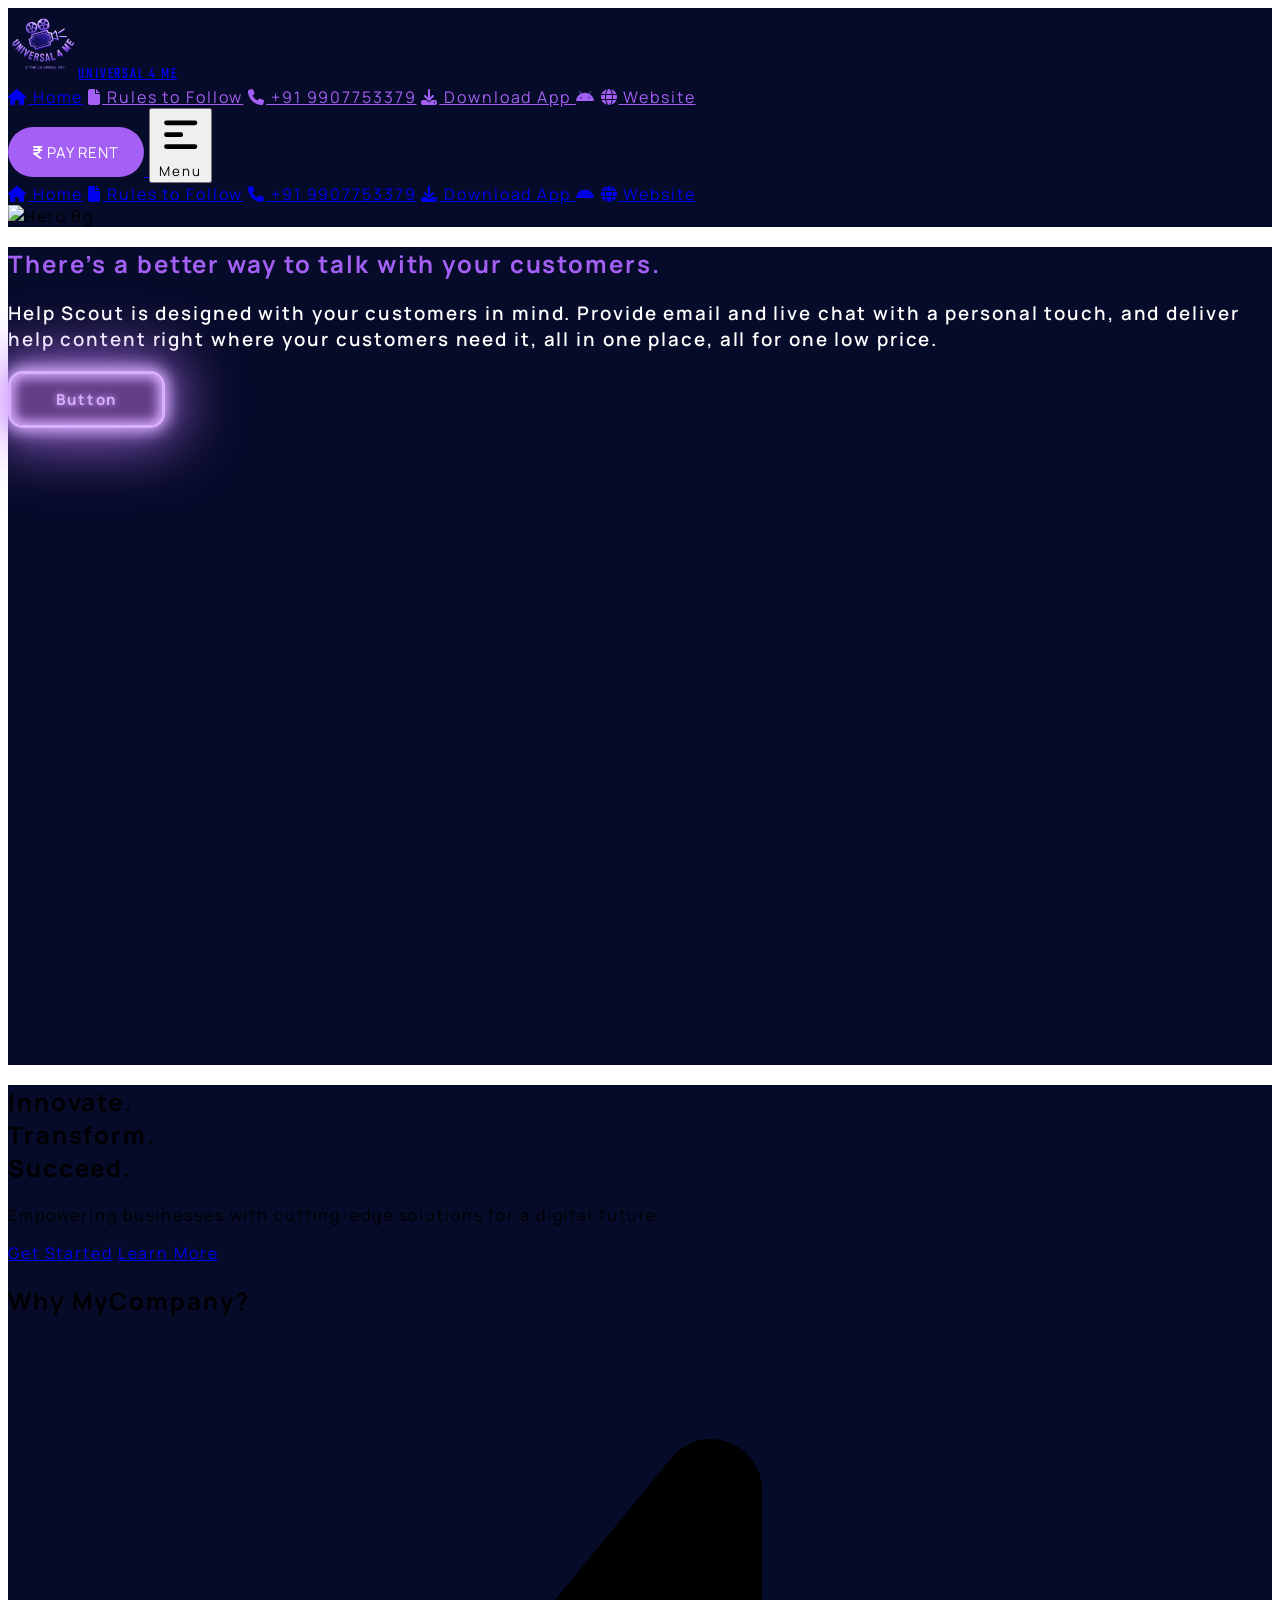
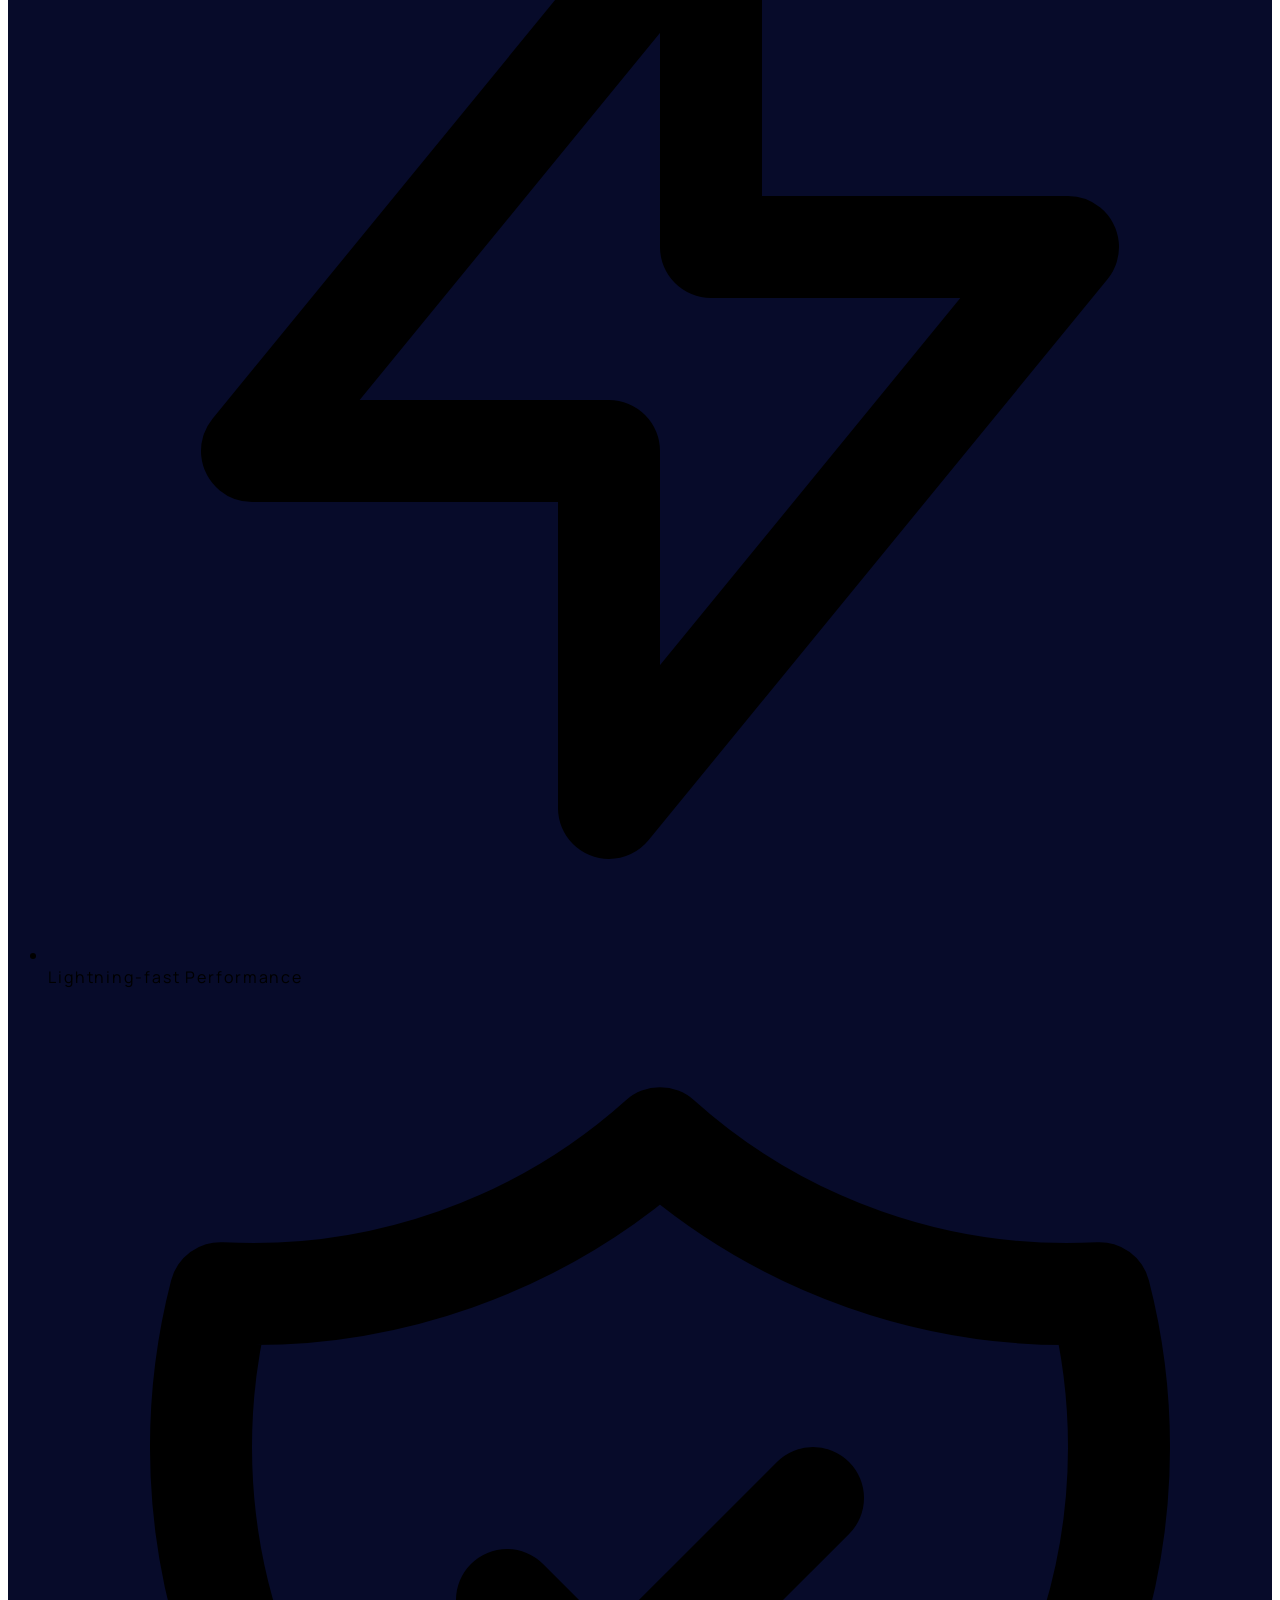
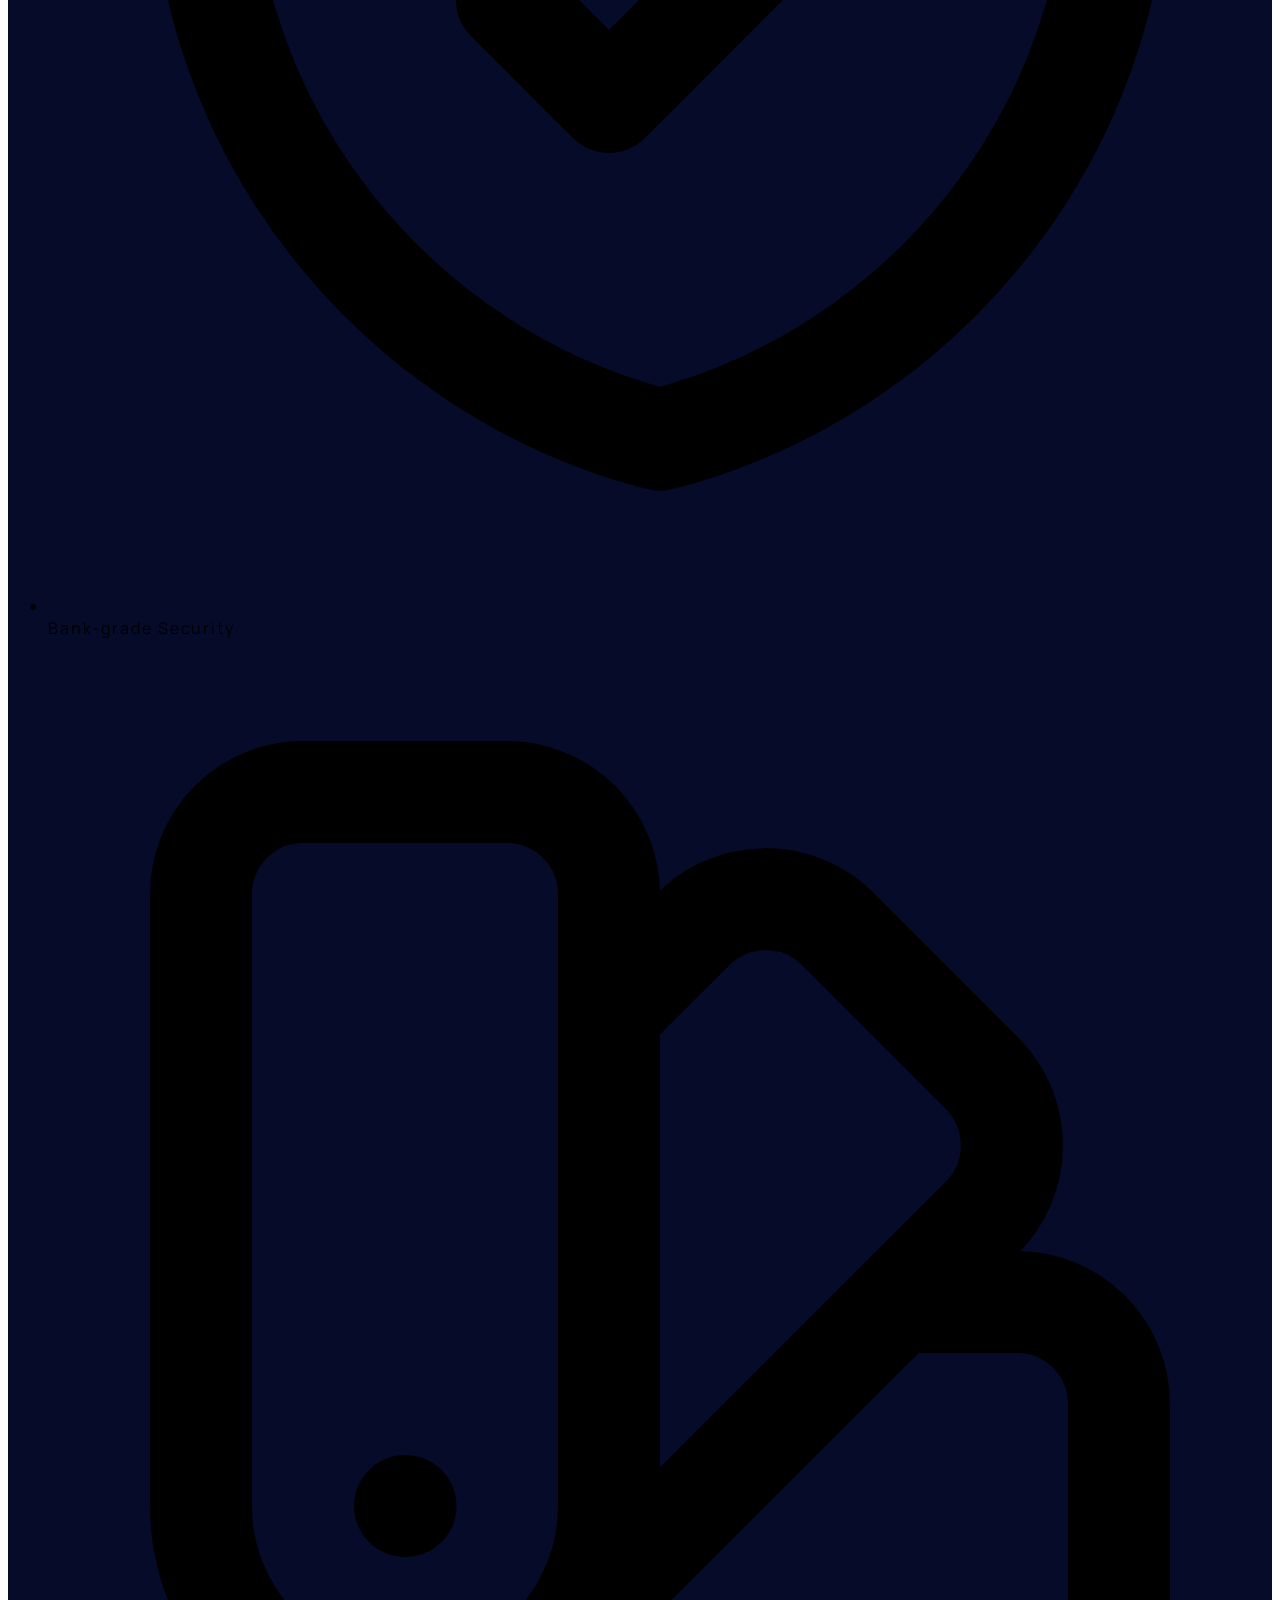
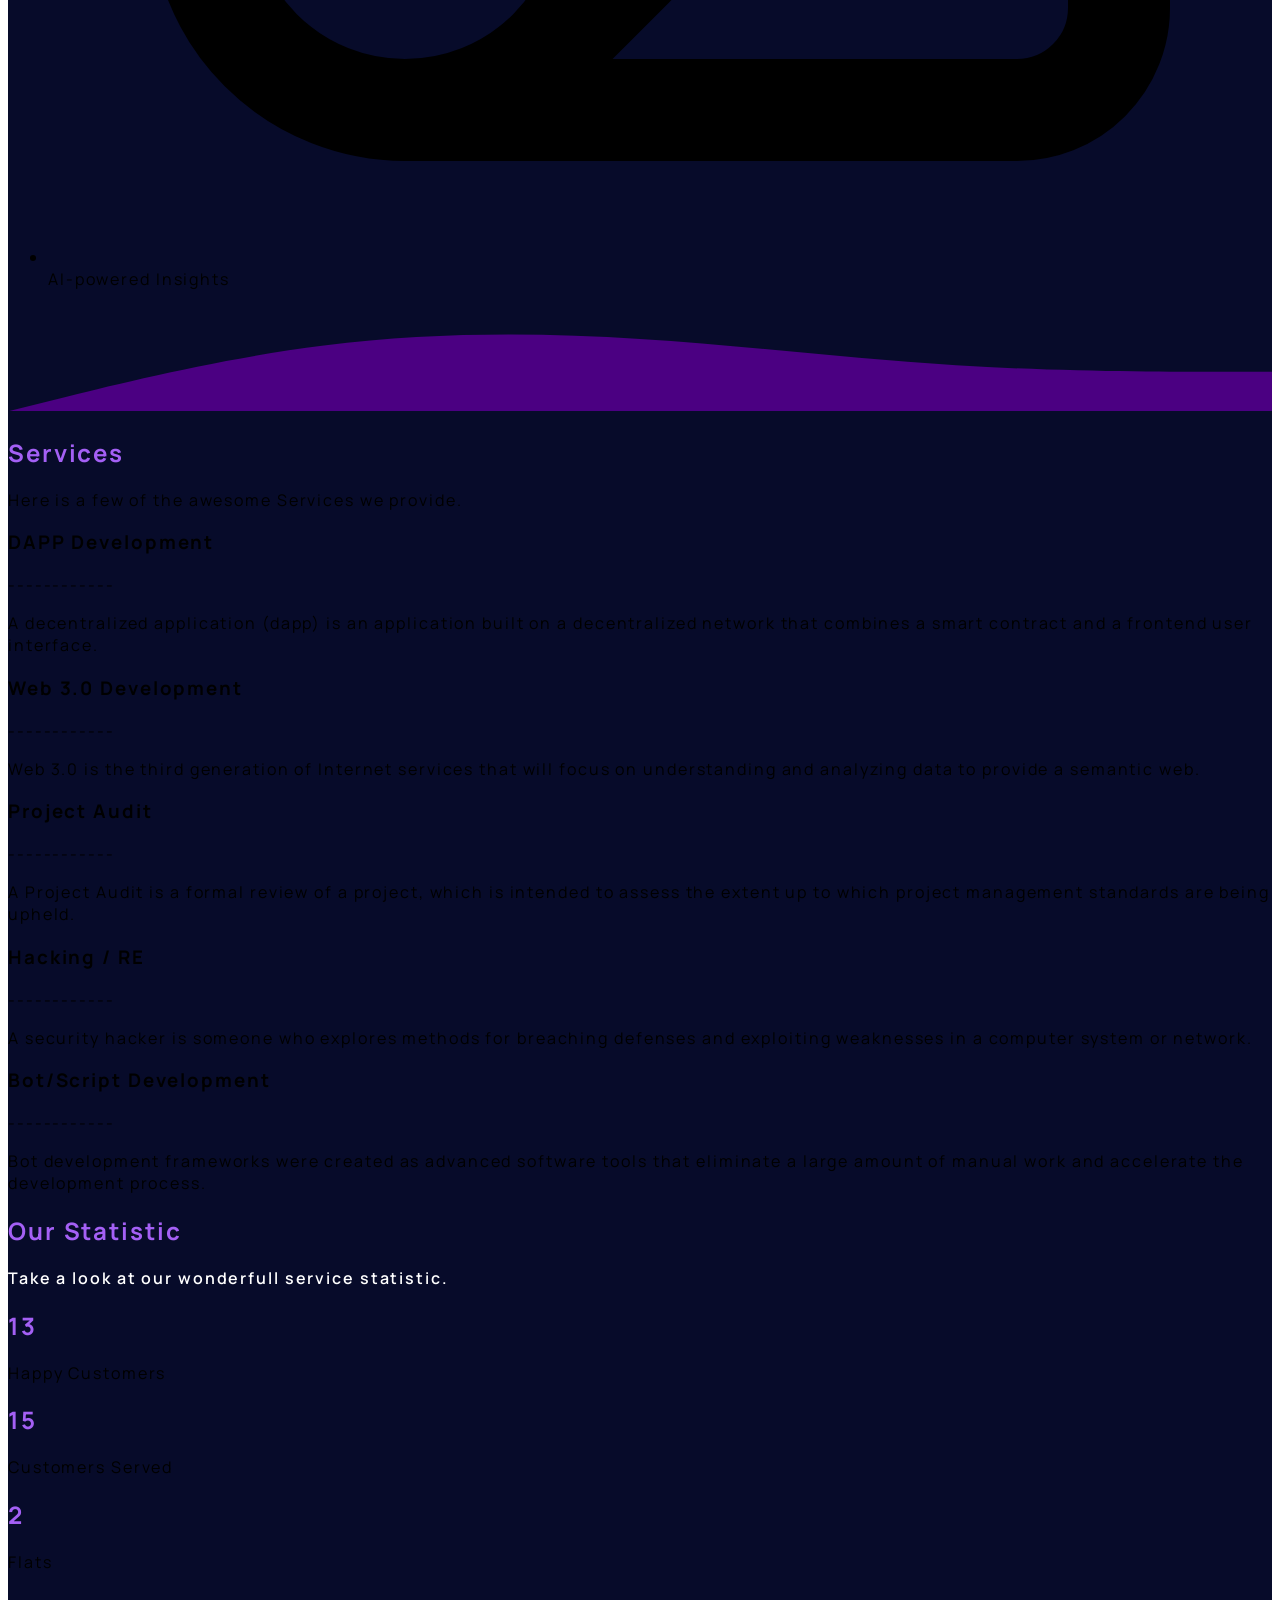
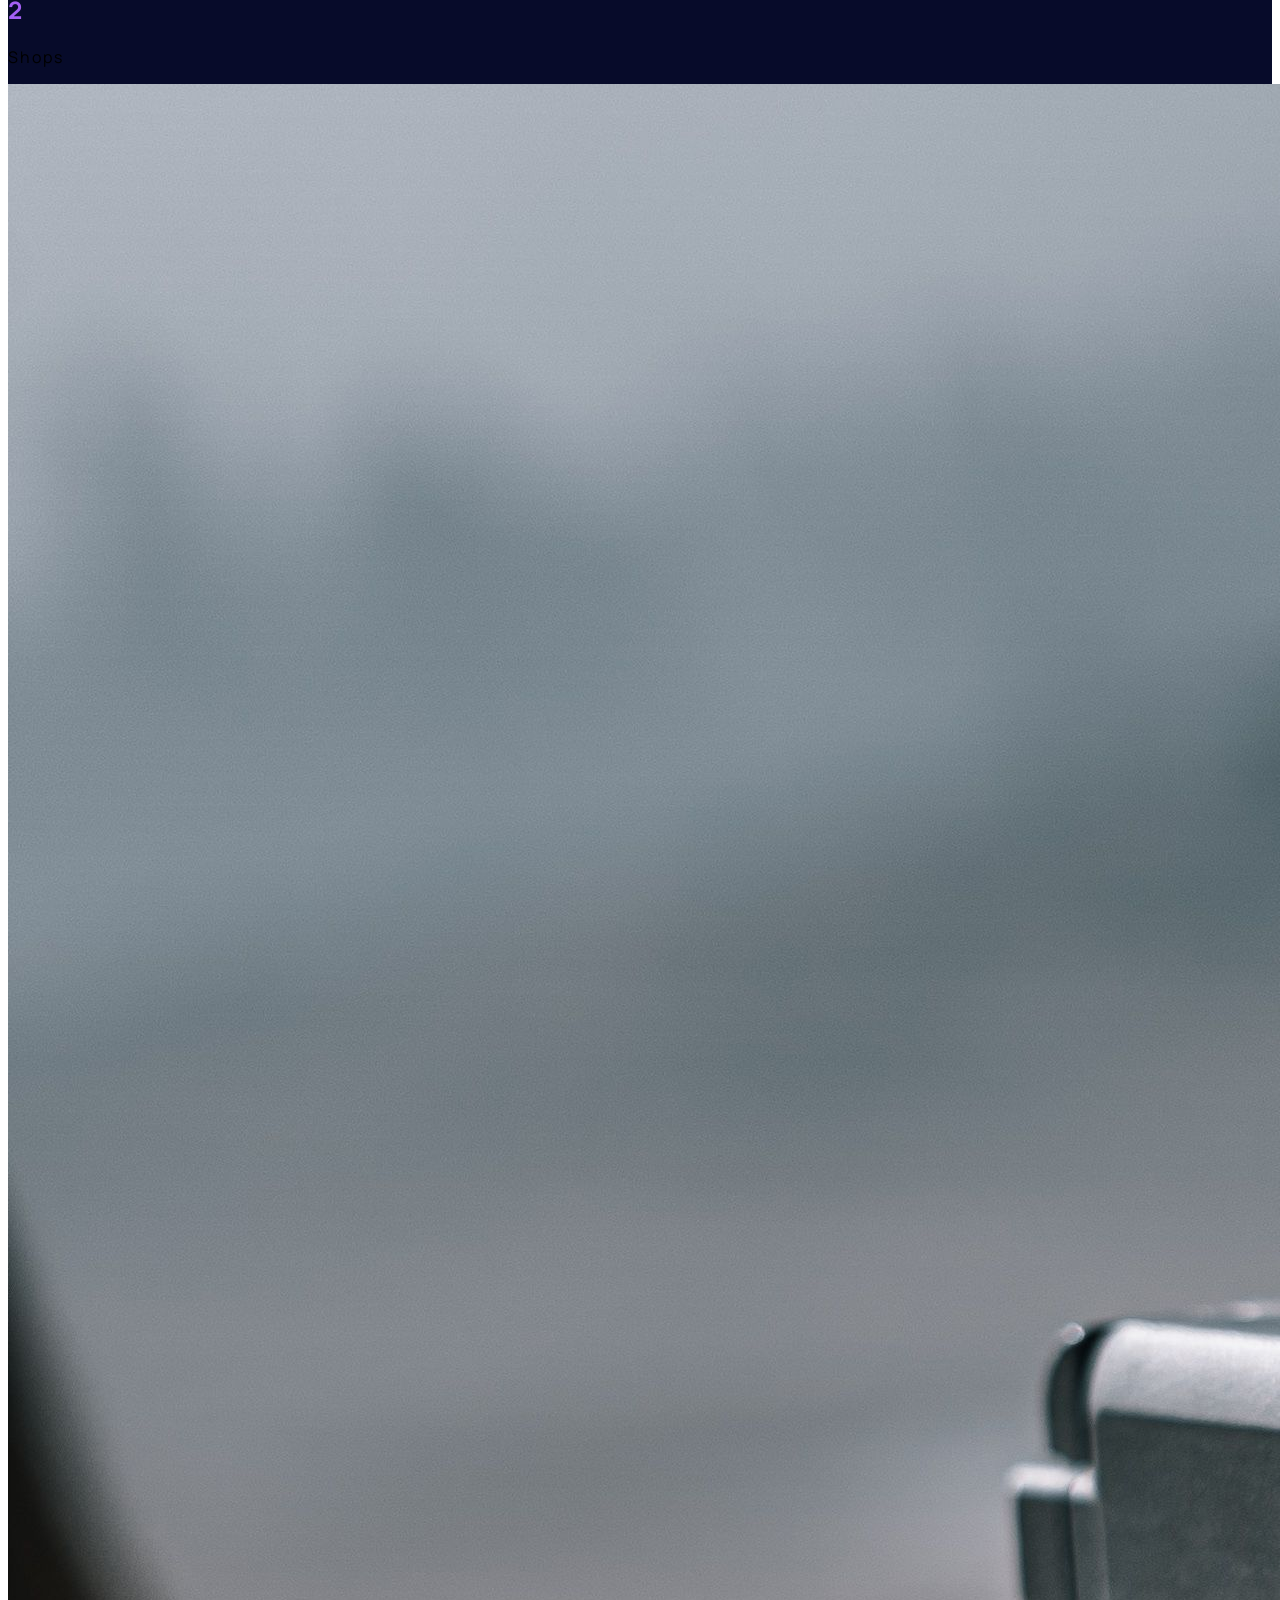
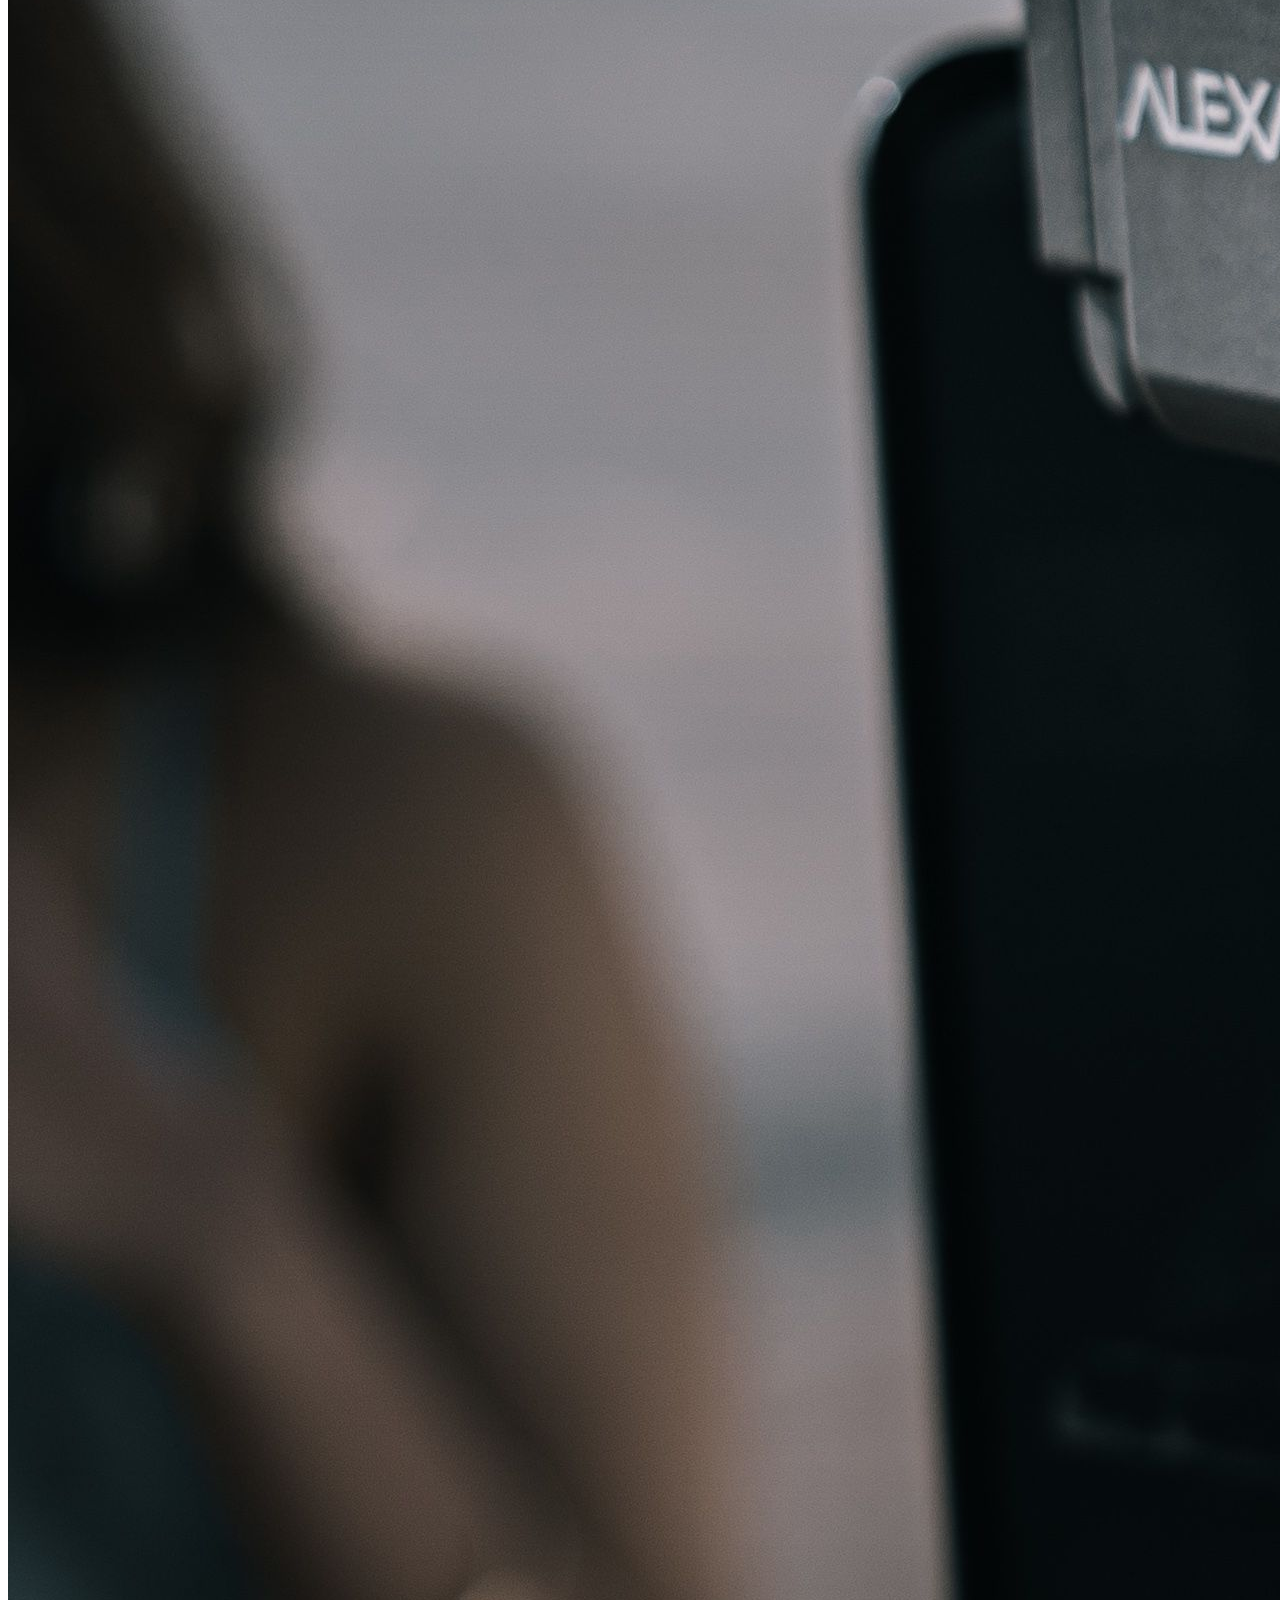
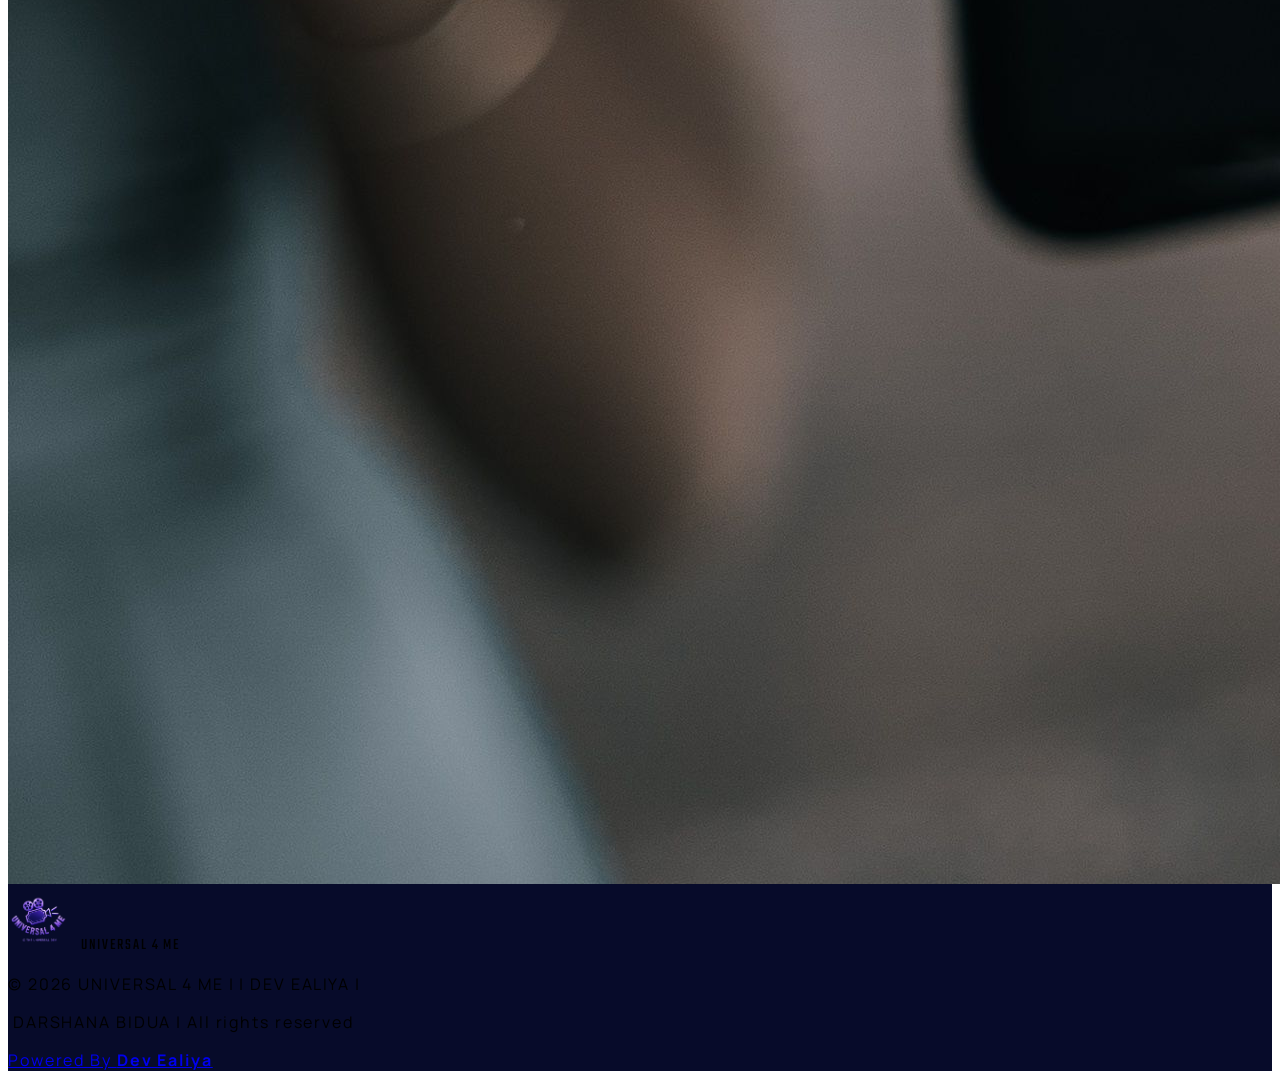
==== index.html @ 6617f696 "Add files via upload" ====
<!DOCTYPE html>
<html lang="en">

<head>
    <!-- google fonts -->
  <link rel="preconnect" href="https://fonts.googleapis.com">
  <link rel="preconnect" href="https://fonts.gstatic.com" crossorigin>
  <link href="https://fonts.googleapis.com/css2?family=Fuzzy+Bubbles:wght@700&display=swap" rel="stylesheet">
  <meta charset="UTF-8">
  <meta name="viewport" content="width=device-width, initial-scale=1.0">
  <title>Tenant Login | Anjani Homes | Dev Ealiya</title>
  <link rel="shortcut icon" href="Media/logo-transparent.png" type="image/x-icon">
  <link rel="stylesheet" href="style.css">
  <script src="https://cdn.tailwindcss.com"></script>
  <link href="https://cdn.jsdelivr.net/npm/tailwindcss@2.2.19/dist/tailwind.min.css" rel="stylesheet">
  <script type="module" src="https://unpkg.com/ionicons@5.5.2/dist/ionicons/ionicons.esm.js"></script>
  <script nomodule src="https://unpkg.com/ionicons@5.5.2/dist/ionicons/ionicons.js"></script>
  <link rel="stylesheet" href="https://cdnjs.cloudflare.com/ajax/libs/font-awesome/6.4.2/css/all.min.css"
  integrity="sha512-z3gLpd7yknf1YoNbCzqRKc4qyor8gaKU1qmn+CShxbuBusANI9QpRohGBreCFkKxLhei6S9CQXFEbbKuqLg0DA=="
  crossorigin="anonymous" referrerpolicy="no-referrer" />
  <script>
    window.onload = function () {
      document.getElementById('preloader').style.display = "none";
      document.getElementById('fullpagecontent').style.display = "block";
    }
    </script>
</head>

<body>
  <div id="preloader">
    <img src="Media/loader.gif" alt="loader">
  </div>
  
  <!-- this is loader div for content -->
  <!-- <div id="fullpagecontent">

    <div id="welcomemodal" class="modal">
      <div class="modal-content">
        <img src="imp-message.webp" alt="disclaimer">
        <h2>Important Message</h2>
        <p class="unpaid"><strong>* Monu Pawar Unpaid Rent August 2024</strong></p>
        <button id="closemodal">Close</button>
      </div>
    </div> -->
 

    <div
      class="absolute inset-x-0 top-[calc(100%-13rem)] -z-10 transform-gpu overflow-hidden blur-3xl sm:top-[calc(100%-30rem)]"
      aria-hidden="true">
      <div
        class="relative left-[calc(50%+3rem)] aspect-[1155/678] w-[36.125rem] -translate-x-1/2 bg-gradient-to-tr from-[#070B2A] to-[#070B2A] opacity-30 sm:left-[calc(50%+36rem)] sm:w-[72.1875rem]"
        style="clip-path: polygon(74.1% 44.1%, 100% 61.6%, 97.5% 26.9%, 85.5% 0.1%, 80.7% 2%, 72.5% 32.5%, 60.2% 62.4%, 52.4% 68.1%, 47.5% 58.3%, 45.2% 34.5%, 27.5% 76.7%, 0.1% 64.9%, 17.9% 100%, 27.6% 76.8%, 76.1% 97.7%, 74.1% 44.1%)">
      </div>
    </div>

    <div style="background-color: #070B2A;" class="pb-6 sm:pb-8 lg:pb-12">
      <div class="mx-auto max-w-screen-2xl px-4 md:px-8">
        <header class="mb-4 flex items-center justify-between py-4 md:py-8">
          <!-- logo - start -->
          <a href="#" class="logofont inline-flex items-center gap-2.5 text-2xl font-bold text-white md:text-3xl"
            aria-label="logo">
            <img width="70rem" src="Media/logo-transparent.png" alt="logo-anjani-homes">UNIVERSAL 4 ME
          </a>
          <!-- logo - end -->
          <!-- buttons - start -->
          <nav class="hidden gap-12 lg:flex">
            <a href="#" class="text-lg font-semibold text-white"><i class="fa-solid fa-house"></i> Home</a>

            <a href="rules.html"  style="color: #a460f5;"
              class="text-lg font-semibold transition duration-100 hover:text-orange-600"><i
                class="fa-solid fa-file"></i> Rules to Follow</a>

            <a href="tel:+919907753379"  style="color: #a460f5;"
              class="text-lg font-semibold transition duration-100 hover:text-orange-600"><i
                class="fa-solid fa-phone"></i> +91 9907753379</a>

            <a download="Anjani Homes Dev Ealiya" href="app-debug.apk"  style="color: #a460f5;"
              class="text-lg font-semibold transition duration-100 hover:text-orange-600"><i
                class="fa-solid fa-download"></i> Download App <i class="fa-brands fa-android"></i></a>

            <a href="https://tenant-anjanihomes.great-site.net" target="_blank"  style="color: #a460f5;"
              class="text-lg font-semibold transition duration-100 hover:text-orange-600"><i
                class="fa-solid fa-globe"></i> Website</a>
          </nav>

          <a href="payrent.html" class="hidden sm:block">
            <button class="btn">
              <span class="btn-text-one"><i class="fa-solid fa-indian-rupee-sign"></i> Pay Rent</span>
              <span class="btn-text-two">Great!</span>
            </button>
          </a>

          <button id="menuButton" type="button"
            class="inline-flex items-center gap-2 rounded-lg bg-gray-200 px-2.5 py-2 text-sm font-semibold text-gray-500 ring-indigo-300 hover:bg-gray-300 focus-visible:ring active:text-gray-700 md:text-base lg:hidden">
            <svg xmlns="http://www.w3.org/2000/svg" class="h-6 w-6" viewBox="0 0 20 20" fill="currentColor">
              <path fill-rule="evenodd"
                d="M3 5a1 1 0 011-1h12a1 1 0 110 2H4a1 1 0 01-1-1zM3 10a1 1 0 011-1h6a1 1 0 110 2H4a1 1 0 01-1-1zM3 15a1 1 0 011-1h12a1 1 0 110 2H4a1 1 0 01-1-1z"
                clip-rule="evenodd" />
            </svg>
            Menu
          </button>

          <nav style="font-family: manrope;" id="mainNav"
            class="absolute top-14 w-full mt-10 bg-white shadow-lg rounded-lg py-2 z-10 hidden lg:hidden flex flex-col">
            <a href="#" class="text-lg font-semibold text-orange-600"><i class="fa-solid fa-house"></i> Home</a>

            <a href="rules.html"
              class="text-lg font-semibold text-gray-900 transition duration-100 hover:text-orange-600"><i
                class="fa-solid fa-file"></i> Rules to Follow</a>

            <a href="tel:+919907753379"
              class="text-lg font-semibold text-gray-900 transition duration-100 hover:text-orange-600"><i
                class="fa-solid fa-phone"></i> +91 9907753379</a>

            <a download="Anjani Homes Dev Ealiya" href="app-debug.apk"
              class="text-lg font-semibold text-gray-900 transition duration-100 hover:text-orange-600"><i
                class="fa-solid fa-download"></i> Download App <i class="fa-brands fa-android"></i></a>

            <a href="https://tenant-anjanihomes.great-site.net" target="_blank"
              class="text-lg font-semibold text-gray-900 transition duration-100 hover:text-orange-600"><i
                class="fa-solid fa-globe"></i> Website</a>
          </nav>
          <!-- buttons - end -->
        </header>

        <section
          class="min-h-96 relative flex flex-1 shrink-0 items-center justify-center overflow-hidden rounded-lg bg-gray-100 py-16 shadow-lg md:py-20 xl:py-48">
          <!-- image - start -->
          <img src="Media/hero-bg.jpg" loading="lazy" alt="Hero Bg"
            class="absolute inset-0 w-full object-cover object-center" />
          <!-- image - end -->

          <!-- overlay - start -->
          <!-- <div class="absolute inset-0 bg-orange-500 mix-blend-multiply"></div> -->
          <!-- overlay - end -->

        </section>
      </div>
    </div>

    
    
    
    
    
    
    
<div style="background-color: #070B2A;" class="flex pt-12 px-6 md:px-20  items-center justify-center bg-hero md:h-screen overflow-hidden">
  <div class="flex flex-col  gap-6 md:flex-row items-center max-w-8xl">
        <div class="w-full md:w-1/2 lg:pr-32">
          <h2 style="color: #a460f5;" class="text-4xl lg:text-5xl text-center md:text-left leading-tight font-medium">There’s a
                better way to talk with your customers.</h2>
                <h3
                class="sub-text mt-6 md:mt-10 text-md lg:text-xl text-center md:text-left  font-light tracking-wider leading-relaxed">
                Help Scout is designed with your customers in mind. Provide email and live chat with a personal touch,
                and deliver help content right where your customers need it, all in one place, all for one low price.
              </h3>
            <div class="mt-10 flex flex-col sm:flex-row justify-center md:justify-start">
              <!-- <button class="w-full sm:w-40 px-4 py-3 rounded font-semibold text-md bg-blue-500 text-white border-2 border-blue-500">Get started</button>
              <button class="w-full mt-4 sm:mt-0 sm:ml-4 sm:w-40 px-4 py-3 rounded font-semibold text-md bg-white text-blue-500 border-2 border-gray-500">Watch a Demo</button> -->
              <!-- From Uiverse.io by cssbuttons-io --> 
               <a href=""><button class="glowbtn"> Button</button></a>

            </div>
        </div>
        <div class="w-full md:w-1/2 flex justify-center md:justify-end">
            <!-- <img src="https://loremflickr.com/g/600/600/girl"> -->
            <video width="100%" height="150%" class="bg video" autoplay muted loop>
              <source src="Media/video.mp4" type="video/mp4">
            </video>
        </div>
      </div>
</div>


    <main style="background-color: #070B2A;" class="">
        <!-- Hero Section -->
        <section class="relative bg-gradient-to-br from-blue-900 to-indigo-800 text-white overflow-hidden">
            <div class="absolute inset-0 bg-black opacity-50"></div>
            <div class="absolute inset-0 bg-cover bg-center" style="background-image: url('Media/cambg.jpg');"></div>
            
            <div class="container mx-auto px-4 py-24 md:py-32 relative z-10">
                <div class="flex flex-col md:flex-row items-center justify-between">
                    <!-- Left Side: Company Info -->
                    <div class="w-full md:w-1/2 mb-12 md:mb-0">
                        <h1 class="text-5xl md:text-6xl font-bold mb-6 leading-tight">
                            Innovate.<br>Transform.<br>Succeed.
                        </h1>
                        <p class="text-xl mb-8 text-gray-300">Empowering businesses with cutting-edge solutions for a digital future.</p>
                        <div class="flex flex-col sm:flex-row space-y-4 sm:space-y-0 sm:space-x-4">
                            <a href="#" class="bg-white text-blue-900 font-semibold px-8 py-3 rounded-full hover:bg-blue-100 transition duration-300 text-center">Get Started</a>
                            <a href="#" class="border-2 border-white text-white font-semibold px-8 py-3 rounded-full hover:bg-white hover:text-blue-900 transition duration-300 text-center">Learn More</a>
                        </div>
                    </div>
                    
                    <!-- Right Side: Features -->
                    <div class="w-full md:w-1/2 md:pl-12">
                        <div class="bg-white bg-opacity-10 backdrop-filter backdrop-blur-lg rounded-xl p-8 shadow-2xl">
                            <h2 class="text-2xl font-semibold mb-6">Why MyCompany?</h2>
                            <ul class="space-y-4">
                                <li class="flex items-center">
                                    <svg class="w-6 h-6 mr-3 text-yellow-400" fill="none" stroke="currentColor" viewBox="0 0 24 24" xmlns="http://www.w3.org/2000/svg"><path stroke-linecap="round" stroke-linejoin="round" stroke-width="2" d="M13 10V3L4 14h7v7l9-11h-7z"></path></svg>
                                    <span>Lightning-fast Performance</span>
                                </li>
                                <li class="flex items-center">
                                    <svg class="w-6 h-6 mr-3 text-green-400" fill="none" stroke="currentColor" viewBox="0 0 24 24" xmlns="http://www.w3.org/2000/svg"><path stroke-linecap="round" stroke-linejoin="round" stroke-width="2" d="M9 12l2 2 4-4m5.618-4.016A11.955 11.955 0 0112 2.944a11.955 11.955 0 01-8.618 3.04A12.02 12.02 0 003 9c0 5.591 3.824 10.29 9 11.622 5.176-1.332 9-6.03 9-11.622 0-1.042-.133-2.052-.382-3.016z"></path></svg>
                                    <span>Bank-grade Security</span>
                                </li>
                                <li class="flex items-center">
                                    <svg class="w-6 h-6 mr-3 text-purple-400" fill="none" stroke="currentColor" viewBox="0 0 24 24" xmlns="http://www.w3.org/2000/svg"><path stroke-linecap="round" stroke-linejoin="round" stroke-width="2" d="M7 21a4 4 0 01-4-4V5a2 2 0 012-2h4a2 2 0 012 2v12a4 4 0 01-4 4zm0 0h12a2 2 0 002-2v-4a2 2 0 00-2-2h-2.343M11 7.343l1.657-1.657a2 2 0 012.828 0l2.829 2.829a2 2 0 010 2.828l-8.486 8.485M7 17h.01"></path></svg>
                                    <span>AI-powered Insights</span>
                                </li>
                            </ul>
                        </div>
                    </div>
                </div>
            </div>
            
            <!-- Decorative Element -->
            <div style="background-color: #070B2A;" class="absolute bottom-0 left-0 right-0">
                <svg viewBox="0 0 1440 120" fill="none" xmlns="http://www.w3.org/2000/svg">
                    <path d="M0 120L60 105C120 90 240 60 360 45C480 30 600 30 720 37.5C840 45 960 60 1080 67.5C1200 75 1320 75 1380 75L1440 75V120H1380C1320 120 1200 120 1080 120C960 120 840 120 720 120C600 120 480 120 360 120C240 120 120 120 60 120H0Z" fill="indigo"/>
                </svg>
            </div>
        </section>











<div class="container relative flex flex-col justify-between h-full max-w-6xl px-10 mx-auto xl:px-0 mt-5">
    <h2 style="color: #a460f5;" class="mb-1 text-3xl font-extrabold leading-tight">Services</h2>
    <p class="mb-12 text-lg text-white">Here is a few of the awesome Services we provide.</p>
    <div class="w-full">
        <div class="flex flex-col w-full mb-10 sm:flex-row">
            <div class="w-full mb-10 sm:mb-0 sm:w-1/2">
                <div class="relative h-full ml-0 mr-0 sm:mr-10">
                    <span class="absolute top-0 left-0 w-full h-full mt-1 ml-1 bg-indigo-500 rounded-lg"></span>
                    <div class="relative h-full p-5 bg-white border-2 border-indigo-500 rounded-lg">
                        <div class="flex items-center -mt-1">
                            <h3 class="my-2 ml-3 text-lg font-bold text-gray-800">DAPP Development</h3>
                        </div>
                        <p class="mt-3 mb-1 text-xs font-medium text-indigo-500 uppercase">------------</p>
                        <p class="mb-2 text-gray-600">A decentralized application (dapp) is an application built on a
                            decentralized network that combines a smart contract and a frontend user interface.</p>
                    </div>
                </div>
            </div>
            <div class="w-full sm:w-1/2">
                <div class="relative h-full ml-0 md:mr-10">
                    <span class="absolute top-0 left-0 w-full h-full mt-1 ml-1 bg-purple-500 rounded-lg"></span>
                    <div class="relative h-full p-5 bg-white border-2 border-purple-500 rounded-lg">
                        <div class="flex items-center -mt-1">
                            <h3 class="my-2 ml-3 text-lg font-bold text-gray-800">Web 3.0 Development</h3>
                        </div>
                        <p class="mt-3 mb-1 text-xs font-medium text-purple-500 uppercase">------------</p>
                        <p class="mb-2 text-gray-600">Web 3.0 is the third generation of Internet services that will
                            focus on understanding and analyzing data to provide a semantic web.</p>
                    </div>
                </div>
            </div>
        </div>
        <div class="flex flex-col w-full mb-5 sm:flex-row">
            <div class="w-full mb-10 sm:mb-0 sm:w-1/2">
                <div class="relative h-full ml-0 mr-0 sm:mr-10">
                    <span class="absolute top-0 left-0 w-full h-full mt-1 ml-1 bg-blue-400 rounded-lg"></span>
                    <div class="relative h-full p-5 bg-white border-2 border-blue-400 rounded-lg">
                        <div class="flex items-center -mt-1">
                            <h3 class="my-2 ml-3 text-lg font-bold text-gray-800">Project Audit</h3>
                        </div>
                        <p class="mt-3 mb-1 text-xs font-medium text-blue-400 uppercase">------------</p>
                        <p class="mb-2 text-gray-600">A Project Audit is a formal review of a project, which is intended
                            to assess the extent up to which project management standards are being upheld.</p>
                    </div>
                </div>
            </div>
            <div class="w-full mb-10 sm:mb-0 sm:w-1/2">
                <div class="relative h-full ml-0 mr-0 sm:mr-10">
                    <span class="absolute top-0 left-0 w-full h-full mt-1 ml-1 bg-yellow-400 rounded-lg"></span>
                    <div class="relative h-full p-5 bg-white border-2 border-yellow-400 rounded-lg">
                        <div class="flex items-center -mt-1">
                            <h3 class="my-2 ml-3 text-lg font-bold text-gray-800">Hacking / RE</h3>
                        </div>
                        <p class="mt-3 mb-1 text-xs font-medium text-yellow-400 uppercase">------------</p>
                        <p class="mb-2 text-gray-600">A security hacker is someone who explores methods for breaching
                            defenses and exploiting weaknesses in a computer system or network.</p>
                    </div>
                </div>
            </div>
            <div class="w-full sm:w-1/2">
                <div class="relative h-full ml-0 md:mr-10">
                    <span class="absolute top-0 left-0 w-full h-full mt-1 ml-1 bg-green-500 rounded-lg"></span>
                    <div class="relative h-full p-5 bg-white border-2 border-green-500 rounded-lg">
                        <div class="flex items-center -mt-1">
                            <h3 class="my-2 ml-3 text-lg font-bold text-gray-800">Bot/Script Development</h3>
                        </div>
                        <p class="mt-3 mb-1 text-xs font-medium text-green-500 uppercase">------------</p>
                        <p class="mb-2 text-gray-600">Bot development frameworks were created as advanced software tools
                            that eliminate a large amount of manual work and accelerate the development process.</p>
                    </div>
                </div>
            </div>
        </div>
    </div>
</div>
















<section style="background-color: #070B2A;" class="text-gray-400 -mt-24">
      <div class="container px-5 py-24 mx-auto flex flex-wrap">
        <div class="flex flex-wrap  lg:w-1/2 sm:w-2/3 content-start sm:pr-10">
          <div class="w-full sm:p-4 px-4 mb-6">
            <h1 style="color: #a460f5;" class="title-font sm:text-4xl text-3xl mb-4 font-medium">Our Statistic</h1>
            <div class="leading-relaxed sub-text">Take a look at our wonderfull service statistic.</div>
          </div>
          <div class="p-4 sm:w-1/2 lg:w-1/4 w-1/2">
            <h2 style="color: #a460f5;" class="title-font font-medium text-3xl">13</h2>
            <p class="leading-relaxed text-white">Happy Customers</p>
          </div>
          <div class="p-4 sm:w-1/2 lg:w-1/4 w-1/2">
            <h2 style="color: #a460f5;" class="title-font font-medium text-3xl">15</h2>
            <p class="leading-relaxed text-white">Customers Served</p>
          </div>
          <div class="p-4 sm:w-1/2 lg:w-1/4 w-1/2">
            <h2 style="color: #a460f5;" class="title-font font-medium text-3xl">2</h2>
            <p class="leading-relaxed text-white">Flats</p>
          </div>
          <div class="p-4 sm:w-1/2 lg:w-1/4 w-1/2">
            <h2 style="color: #a460f5;" class="title-font font-medium text-3xl">2</h2>
            <p class="leading-relaxed text-white">Shops</p>
          </div>
        </div>
        <div class="lg:w-1/2 sm:w-1/3 w-full rounded-lg overflow-hidden mt-6 sm:mt-0">
          <img class="object-cover object-center w-full h-full" src="Media/camera.jpg" alt="camera">
        </div>
      </div>
    </section>
    
    <footer class="text-gray-600 body-font">
      <div class="container px-5 py-8 mx-auto flex items-center sm:flex-row flex-col">
        <a class="flex title-font font-medium items-center md:justify-start justify-center text-gray-900">
          <img width="60rem" src="Media/logo-transparent.png" alt="logo-anjani-homes">
          <span class="logofont text-xl font-bold text-white md:text-2xl">&nbsp; UNIVERSAL 4 ME</span></a>
          <p class="text-sm text-white sm:ml-4 sm:pl-4 sm:border-l-2 sm:border-gray-200 sm:py-2 sm:mt-0 mt-4">©
            <script>document.write("" + new Date().getFullYear(), "");</script> UNIVERSAL 4 ME | | DEV EALIYA |
        </p>
          <p class="text-sm text-white sm: sm:py-2 sm:mt-0 mt-4">&nbsp;DARSHANA BIDUA | All rights
          reserved&nbsp;
        </p>
        <a href="https://theuniversaldev.42web.io" class="ml-1" target="_blank">
        <p style="color: #a460f5;">Powered By <b>Dev
              Ealiya</b></a>
        </p>
      </div>
    </footer>
    
    <!-- script for modal -->
    <script>
      document.addEventListener("DOMContentLoaded", function () {
        const modal = document.getElementById("welcomemodal");
        const closemodalButton = document.getElementById("closemodal");

        // Show the modal on page load
        modal.style.display = "block";

        // Close the modal when the close button is clicked
        closemodalButton.addEventListener("click", function () {
          modal.style.display = "none";
        });

        // Close the modal when the overlay is clicked
        modal.addEventListener("click", function (event) {
          if (event.target === modal) {
            modal.style.display = "none";
          }
        });
      });
    </script>

    <script src="script.js"></script>

    <!-- script for new menu navigation tailwind css -->
    <script>
      const menuButton = document.getElementById('menuButton');
      const mainNav = document.getElementById('mainNav');

      menuButton.addEventListener('click', function () {
        mainNav.classList.toggle('hidden'); // Toggle the 'hidden' class on small screens
      });
    </script>


  </div>

</body>

</html>
---- style.css ----
/* nai wali font */
@import url('https://fonts.googleapis.com/css2?family=Bebas+Neue&family=Teko:wght@500&display=swap');
@import url('https://fonts.googleapis.com/css2?family=Manrope:wght@200..800&display=swap');
*{
  font-family: "Manrope", sans-serif;
    letter-spacing: 0.5mm;
    transition: 0.2ms ;
}

.logofont{
      font-family: 'Teko', sans-serif;
}

/* From Uiverse.io by cssbuttons-io */ 
.glowbtn {
 --glow-color: rgb(217, 176, 255);
 --glow-spread-color: rgba(191, 123, 255, 0.781);
 --enhanced-glow-color: rgb(231, 206, 255);
 --btn-color: rgb(100, 61, 136);
 border: .25em solid var(--glow-color);
 padding: 1em 3em;
 color: var(--glow-color);
 font-size: 15px;
 font-weight: bold;
 background-color: var(--btn-color);
 border-radius: 1em;
 outline: none;
 box-shadow: 0 0 1em .25em var(--glow-color),
        0 0 4em 1em var(--glow-spread-color),
        inset 0 0 .75em .25em var(--glow-color);
 text-shadow: 0 0 .5em var(--glow-color);
 position: relative;
 transition: all 0.3s;
}

/* .glowbtn::after {
 pointer-events: none;
 content: "";
 position: absolute;
 top: 120%;
 left: 0;
 height: 100%;
 width: 100%;
 background-color: var(--glow-spread-color);
 filter: blur(2em);
 opacity: .7;
 transform: perspective(1.5em) rotateX(35deg) scale(1, .6);
} */

.glowbtn:hover {
 color: var(--btn-color);
 background-color: var(--glow-color);
 box-shadow: 0 0 1em .25em var(--glow-color),
        0 0 4em 2em var(--glow-spread-color),
        inset 0 0 .75em .25em var(--glow-color);
}

.glowbtn:active {
 box-shadow: 0 0 0.6em .25em var(--glow-color),
        0 0 2.5em 2em var(--glow-spread-color),
        inset 0 0 .5em .25em var(--glow-color);
}



.manrope{
  font-family: "Manrope", sans-serif;
  font-optical-sizing: auto;
  font-weight: weight;
  font-style: normal;
}

.sub-text{
    font-family: "Manrope", sans-serif;
    font-weight: 600;
    color: white;
}
#preloader {
  height: 100%;
  width: 100%;
  /* height: 300px;
      width: 300px; */
  position: absolute;
  z-index: 100;
  margin: auto;
  top: 0;
  bottom: 0;
  left: 0;
  right: 0;
  text-align: center;
  align-items: center;
  background-color: #070B2A;
  /* background-color: rgb(#070B2A); */
  display: grid;
  place-items: center;
}

#preloader img {
  width: 200px;
}

#fullpagecontent {
  display: none;
}

/* unpaid text */
.unpaid {
  color: red;
  font-style: italic;
}

/* modal */
/* Style for the modal overlay */
.modal {
  display: none;
  position: fixed;
  top: 0;
  left: 0;
  width: 100%;
  height: 100%;
  /* background-color: rgba(255, 255, 255, 0.5); */
  background: transparent;
  position: relative;
}

/* Style for the modal content */
.modal-content {
  background-color: white;
  width: 100%;
  max-width: 600px;
  margin: 50px auto;
  /* margin-top: 10rem; */
  padding: 20px;
  border-radius: 5px;
  box-shadow: 0px 0px 10px rgba(0, 0, 0, 0.2);
  position: relative;
}

.modal img {
  width: auto;
  height: 120px;
  /* float: left; */
}

.modal p {
  font-size: 1rem;
  margin-top: 10px;
}

/* .modal h2 {
  color: red;
  font-weight: bold;
} */

#closemodal {
  margin-top: 10px;
  font-size: 18px;
  padding: 4px;
  letter-spacing: 2px;
  text-transform: uppercase;
  display: inline-block;
  text-align: center;
  font-weight: bold;
  padding: 0.2em;
  border: 3px solid red;
  border-radius: 2px;
  position: relative;
  box-shadow: 0 2px 10px rgba(0, 0, 0, 0.16), 0 3px 6px rgba(0, 0, 0, 0.1);
  color: red;
  text-decoration: none;
  transition: 0.3s ease all;
  z-index: 1;
}

#closemodal:before {
  transition: 0.5s all ease;
  position: absolute;
  top: 0;
  left: 50%;
  right: 50%;
  bottom: 0;
  opacity: 0;
  content: '';
  background-color: red;
  z-index: -1;
}

#closemodal:hover,
#closemodal:focus {
  color: white;
}

#closemodal:hover:before,
#closemodal:focus:before {
  transition: 0.5s all ease;
  left: 0;
  right: 0;
  opacity: 1;
}

#closemodal:active {
  transform: scale(0.9);
}

table {
  border-collapse: collapse;
}

td {
  border: 1px solid black;
  padding: 2px;
}

.error {
  color: red;
}

.btn {
  width: 136px;
  height: 50px;
  /* background: linear-gradient(to top, #5eae63, #429f47, #51a454); */
  /* background: linear-gradient(to top, #ea5f02, #FF6601, #d85700); */
  /* background: linear-gradient(to top, #00154c, #12376e, #23487f); */
  /* background-color: #1ca3ff; */
  background-color: #a460f5;
  color: white;
  border-radius: 50px;
  border: none;
  outline: none;
  cursor: pointer;
  position: relative;
  font-style: bold;
  /* box-shadow: 0 15px 30px green; */
  overflow: hidden;
}

.btn span {
  font-size: 15px;
  text-transform: uppercase;
  letter-spacing: 1px;
  transition: top 0.3s;
}

.btn-text-one {
  position: absolute;
  width: 100%;
  top: 50%;
  left: 0;
  transform: translateY(-50%);
}

.btn-text-two {
  position: absolute;
  width: 100%;
  top: 150%;
  left: 0;
  transform: translateY(-50%);
}

.btn:hover .btn-text-one {
  top: -100%;
}

.btn:hover .btn-text-two {
  top: 50%;
}


.anjaniborder{
  border: 53px solid #FF6601;
}
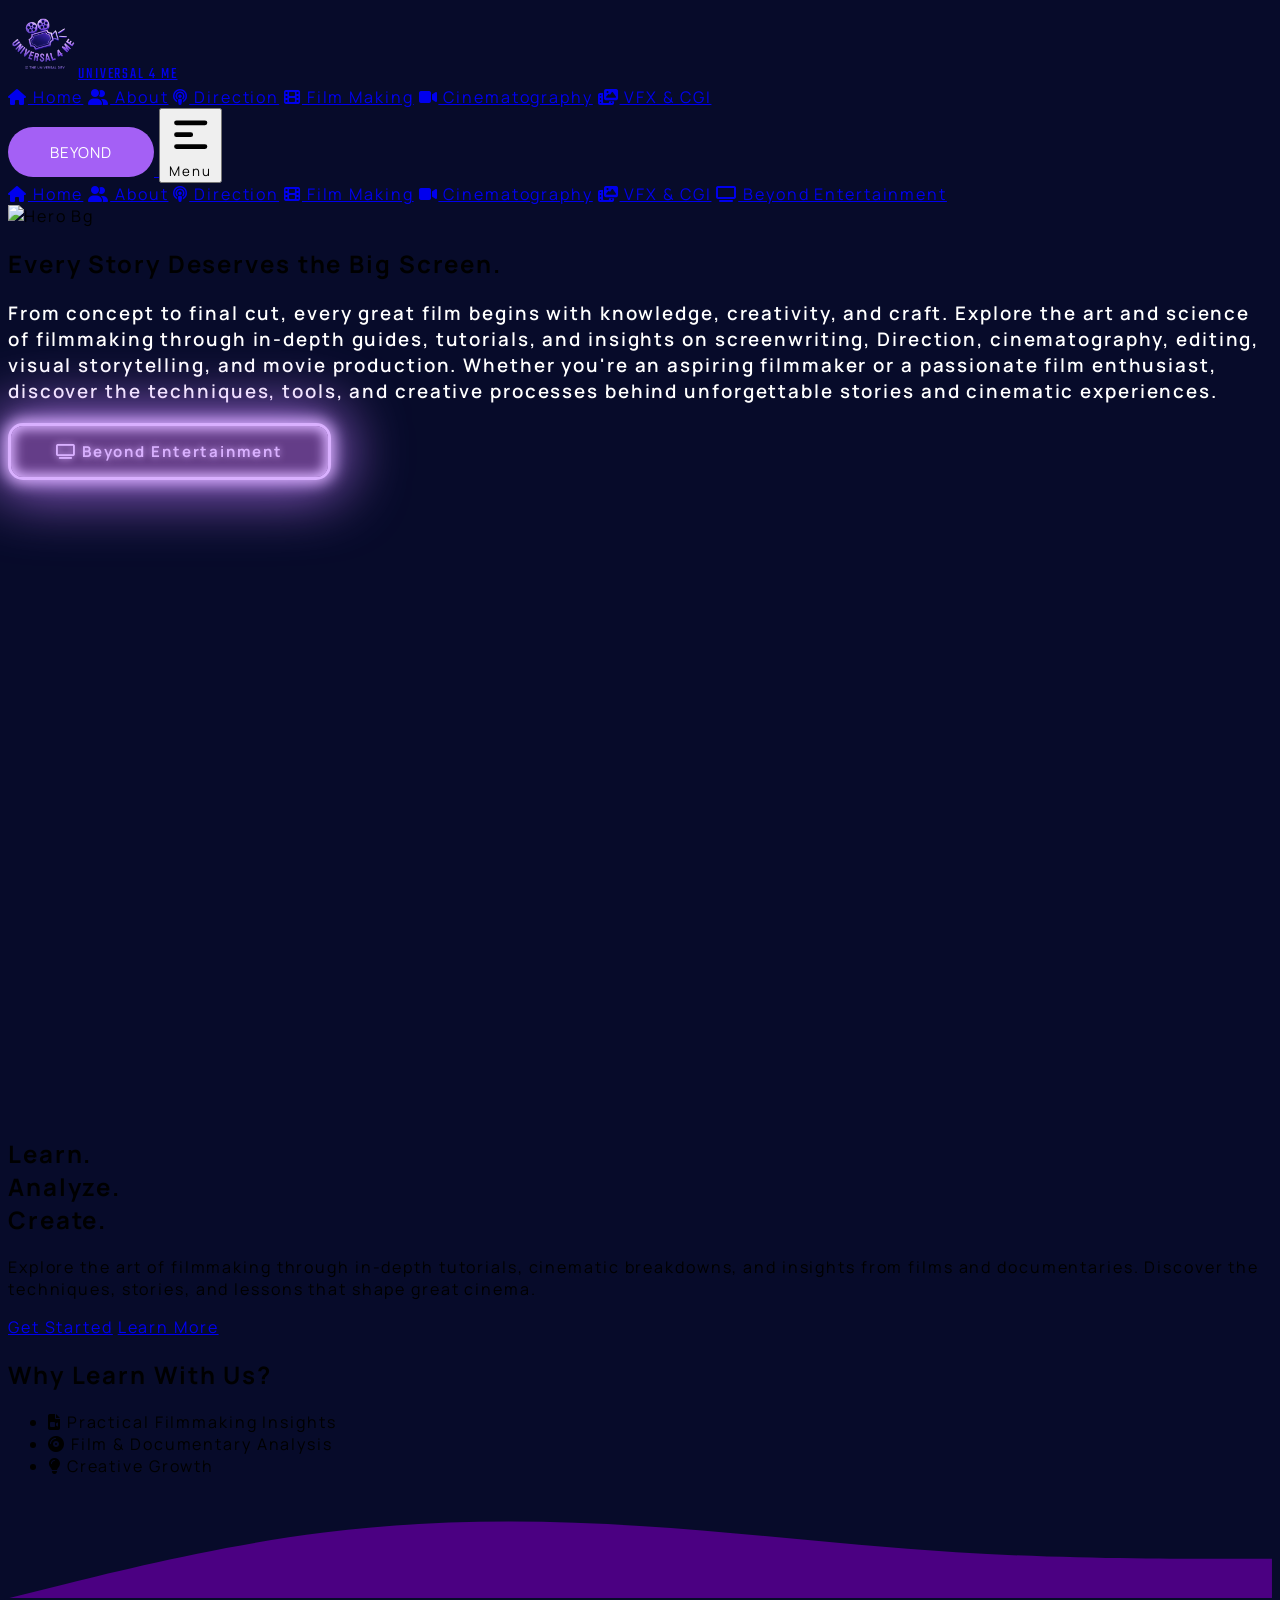
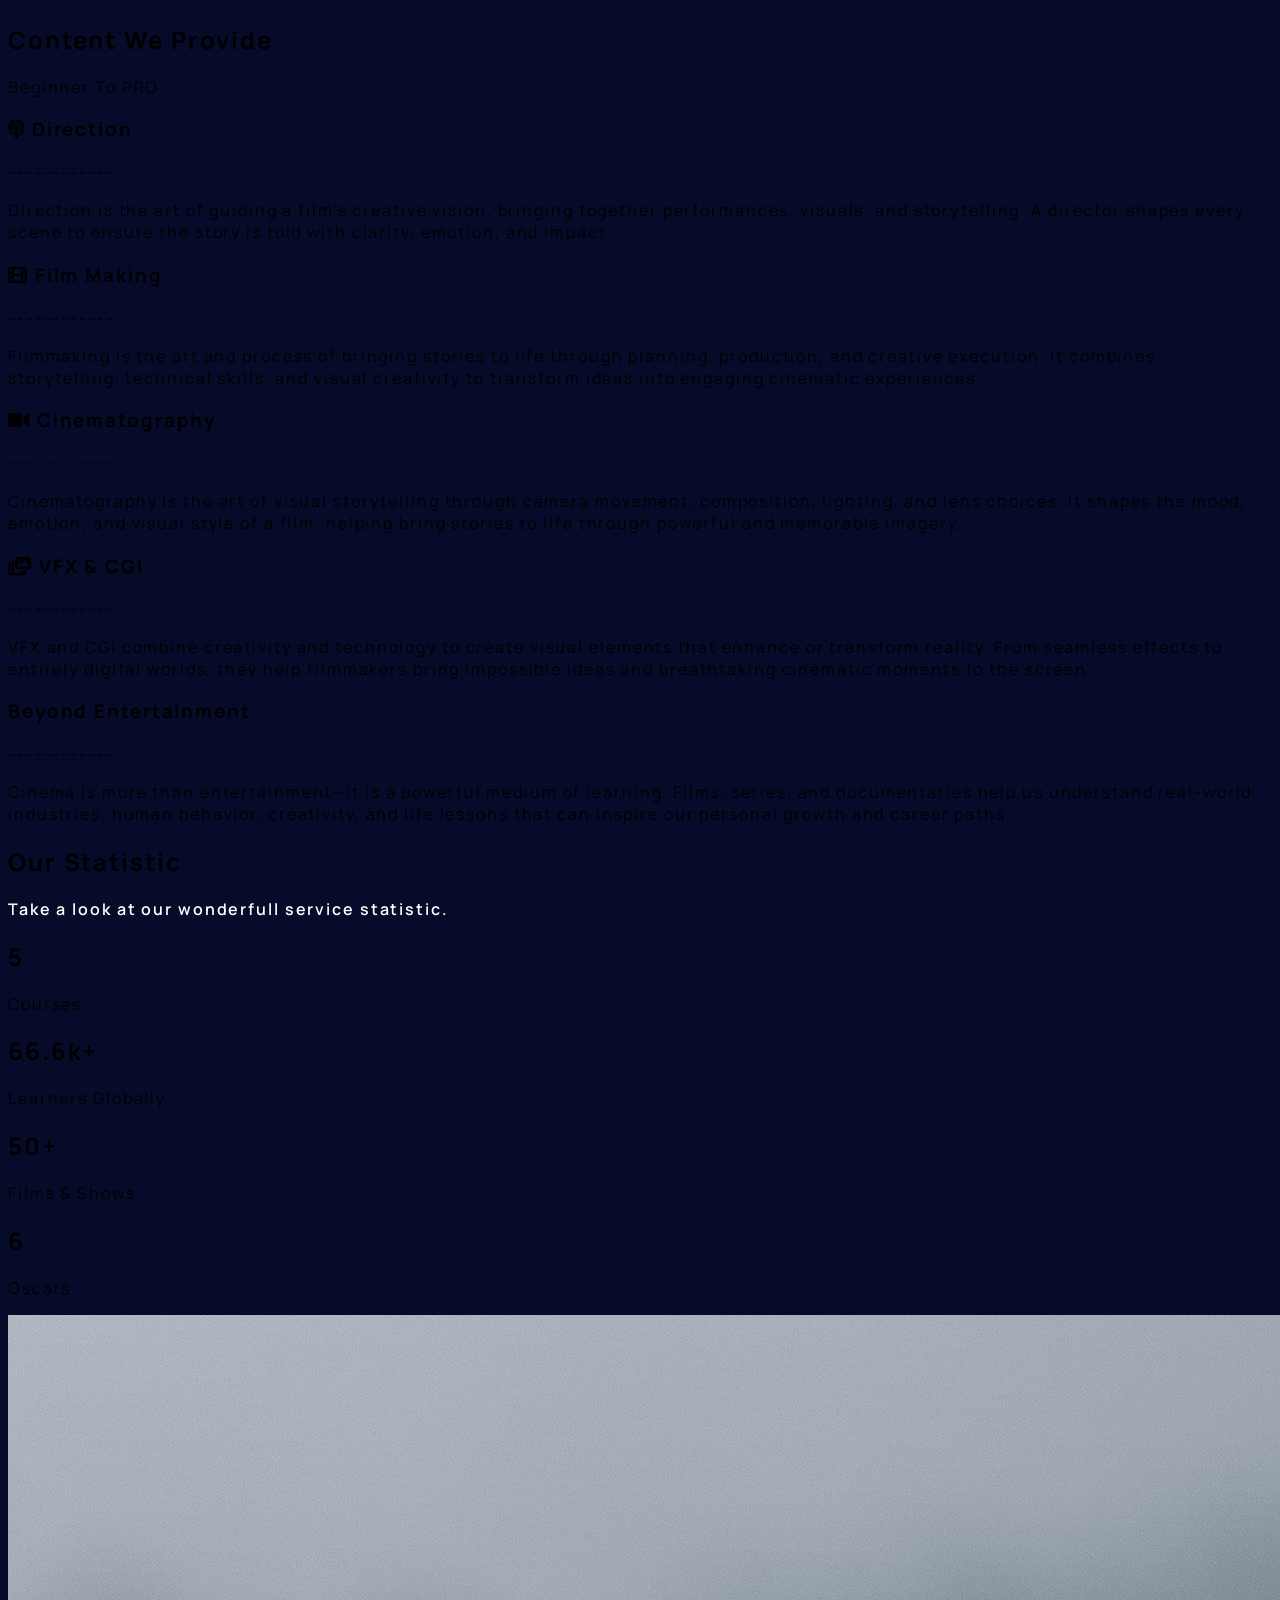
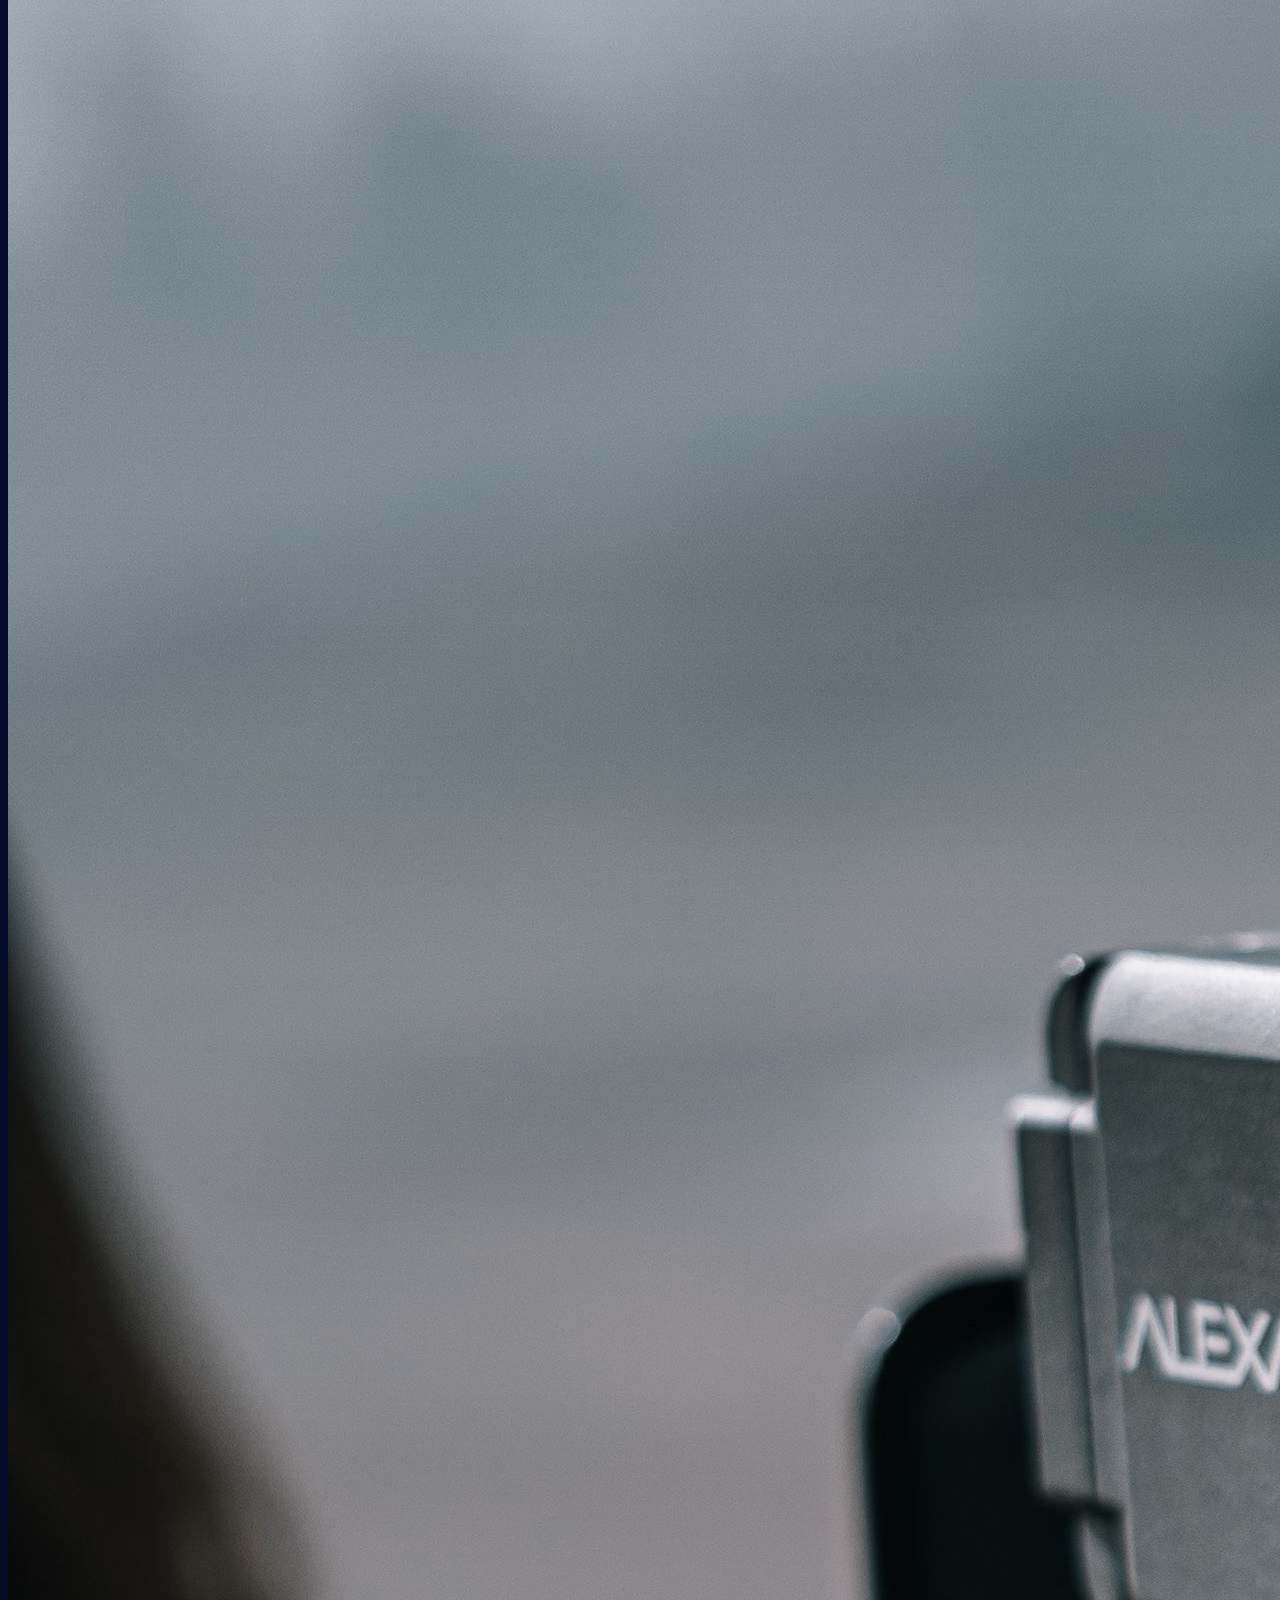
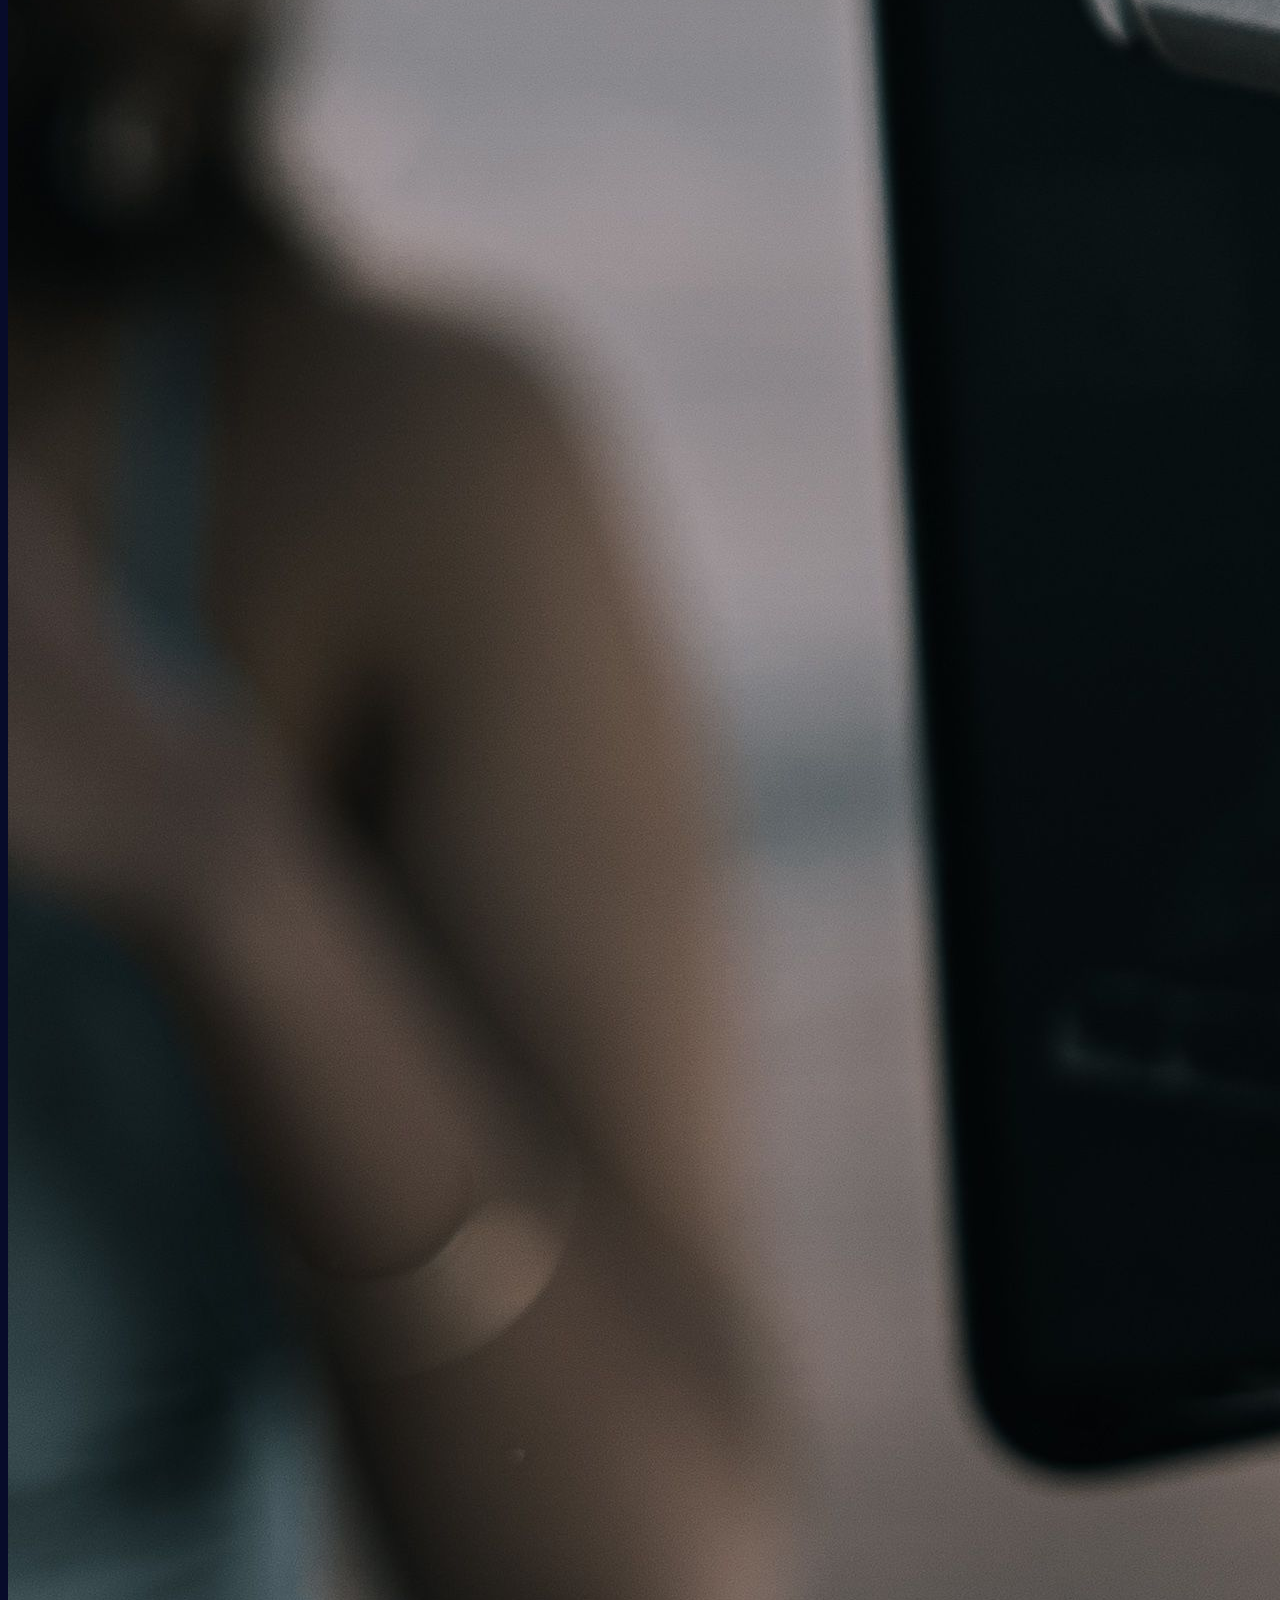
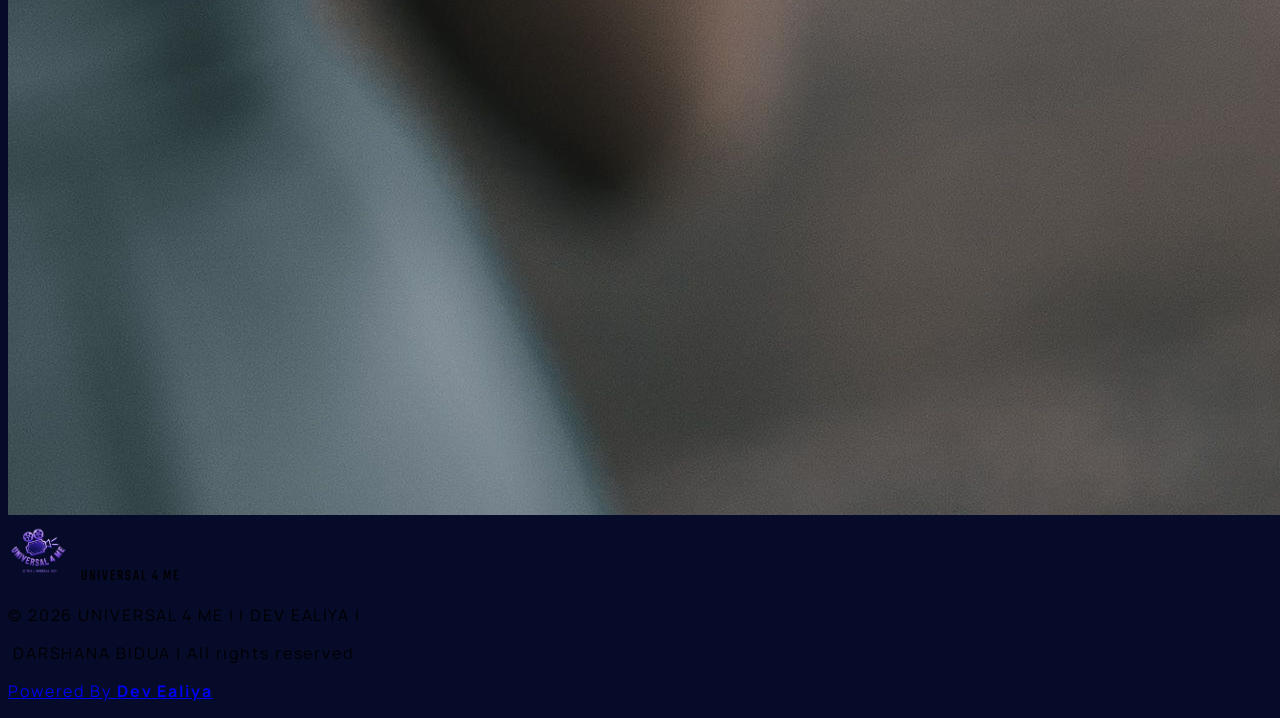
==== commit 028d29f9: "Add files via upload" ====
--- a/index.html
+++ b/index.html
@@ -8,7 +8,7 @@
   <link href="https://fonts.googleapis.com/css2?family=Fuzzy+Bubbles:wght@700&display=swap" rel="stylesheet">
   <meta charset="UTF-8">
   <meta name="viewport" content="width=device-width, initial-scale=1.0">
-  <title>Tenant Login | Anjani Homes | Dev Ealiya</title>
+  <title>UNIVERSAL 4 ME | Dev Ealiya | Darshana Bidua</title>
   <link rel="shortcut icon" href="Media/logo-transparent.png" type="image/x-icon">
   <link rel="stylesheet" href="style.css">
   <script src="https://cdn.tailwindcss.com"></script>
@@ -24,36 +24,20 @@
       document.getElementById('fullpagecontent').style.display = "block";
     }
     </script>
+    <style>
+      body{
+        background-color: #070B2A;
+      }
+    </style>
 </head>
 
 <body>
   <div id="preloader">
     <img src="Media/loader.gif" alt="loader">
   </div>
-  
-  <!-- this is loader div for content -->
-  <!-- <div id="fullpagecontent">
-
-    <div id="welcomemodal" class="modal">
-      <div class="modal-content">
-        <img src="imp-message.webp" alt="disclaimer">
-        <h2>Important Message</h2>
-        <p class="unpaid"><strong>* Monu Pawar Unpaid Rent August 2024</strong></p>
-        <button id="closemodal">Close</button>
-      </div>
-    </div> -->
- 
-
-    <div
-      class="absolute inset-x-0 top-[calc(100%-13rem)] -z-10 transform-gpu overflow-hidden blur-3xl sm:top-[calc(100%-30rem)]"
-      aria-hidden="true">
-      <div
-        class="relative left-[calc(50%+3rem)] aspect-[1155/678] w-[36.125rem] -translate-x-1/2 bg-gradient-to-tr from-[#070B2A] to-[#070B2A] opacity-30 sm:left-[calc(50%+36rem)] sm:w-[72.1875rem]"
-        style="clip-path: polygon(74.1% 44.1%, 100% 61.6%, 97.5% 26.9%, 85.5% 0.1%, 80.7% 2%, 72.5% 32.5%, 60.2% 62.4%, 52.4% 68.1%, 47.5% 58.3%, 45.2% 34.5%, 27.5% 76.7%, 0.1% 64.9%, 17.9% 100%, 27.6% 76.8%, 76.1% 97.7%, 74.1% 44.1%)">
-      </div>
-    </div>
-
-    <div style="background-color: #070B2A;" class="pb-6 sm:pb-8 lg:pb-12">
+  <!-- Purple Glow Background --> <div class="fixed inset-0 -z-10 overflow-hidden"> <div class="absolute top-20 left-10 w-[500px] h-[500px] bg-purple-600 rounded-full blur-[160px] opacity-40"></div> <div class="absolute bottom-10 right-10 w-[500px] h-[500px] bg-fuchsia-500 rounded-full blur-[180px] opacity-30"></div> <div class="absolute top-1/2 left-1/2 w-[400px] h-[400px] bg-violet-500 rounded-full blur-[200px] opacity-20 -translate-x-1/2 -translate-y-1/2"></div> </div>
+
+    <div class="pb-6 sm:pb-8 lg:pb-12">
       <div class="mx-auto max-w-screen-2xl px-4 md:px-8">
         <header class="mb-4 flex items-center justify-between py-4 md:py-8">
           <!-- logo - start -->
@@ -64,34 +48,33 @@
           <!-- logo - end -->
           <!-- buttons - start -->
           <nav class="hidden gap-12 lg:flex">
-            <a href="#" class="text-lg font-semibold text-white"><i class="fa-solid fa-house"></i> Home</a>
-
-            <a href="rules.html"  style="color: #a460f5;"
-              class="text-lg font-semibold transition duration-100 hover:text-orange-600"><i
-                class="fa-solid fa-file"></i> Rules to Follow</a>
-
-            <a href="tel:+919907753379"  style="color: #a460f5;"
-              class="text-lg font-semibold transition duration-100 hover:text-orange-600"><i
-                class="fa-solid fa-phone"></i> +91 9907753379</a>
-
-            <a download="Anjani Homes Dev Ealiya" href="app-debug.apk"  style="color: #a460f5;"
-              class="text-lg font-semibold transition duration-100 hover:text-orange-600"><i
-                class="fa-solid fa-download"></i> Download App <i class="fa-brands fa-android"></i></a>
-
-            <a href="https://tenant-anjanihomes.great-site.net" target="_blank"  style="color: #a460f5;"
-              class="text-lg font-semibold transition duration-100 hover:text-orange-600"><i
-                class="fa-solid fa-globe"></i> Website</a>
+            <a href="#" class="text-lg font-semibold text-purple-200"><i class="fa-solid fa-house"></i> Home</a>
+
+            <a href="about.html" 
+              class="bg-gradient-to-r from-purple-400 via-fuchsia-400 to-pink-400 bg-clip-text text-transparent text-lg font-semibold transition duration-100 hover:text-purple-200"><i class="fa-solid fa-user-group"></i> About</a>
+              
+              <a href="directing.html" 
+                class="bg-gradient-to-r from-purple-400 via-fuchsia-400 to-pink-400 bg-clip-text text-transparent text-lg font-semibold transition duration-100 hover:text-purple-200"><i class="fa-solid fa-podcast"></i> Direction</a>
+
+            <a href="film_making.html" 
+              class="bg-gradient-to-r from-purple-400 via-fuchsia-400 to-pink-400 bg-clip-text text-transparent text-lg font-semibold transition duration-100 hover:text-purple-200"><i class="fa-solid fa-film"></i> Film Making</a>
+
+              <a href="cinematography.html" 
+                class="bg-gradient-to-r from-purple-400 via-fuchsia-400 to-pink-400 bg-clip-text text-transparent text-lg font-semibold transition duration-100 hover:text-purple-200"><i class="fa-solid fa-video"></i> Cinematography</a>
+  
+            <a href="vfxcgi.html" 
+              class="bg-gradient-to-r from-purple-400 via-fuchsia-400 to-pink-400 bg-clip-text text-transparent text-lg font-semibold transition duration-100 hover:text-purple-200"><i class="fa-solid fa-photo-film"></i> VFX & CGI</a>
+
+
           </nav>
-
-          <a href="payrent.html" class="hidden sm:block">
+          <a href="curious.html" class="hidden sm:block">
             <button class="btn">
-              <span class="btn-text-one"><i class="fa-solid fa-indian-rupee-sign"></i> Pay Rent</span>
-              <span class="btn-text-two">Great!</span>
+              <span class="btn-text-one">Beyond</span>
+              <span class="btn-text-two">Entertainment</span>
             </button>
           </a>
-
           <button id="menuButton" type="button"
-            class="inline-flex items-center gap-2 rounded-lg bg-gray-200 px-2.5 py-2 text-sm font-semibold text-gray-500 ring-indigo-300 hover:bg-gray-300 focus-visible:ring active:text-gray-700 md:text-base lg:hidden">
+            class="inline-flex items-center gap-2 rounded-lg bg-purple-600 px-2.5 py-2 text-sm font-semibold text-white ring-indigo-300 hover:bg-purple-500 focus-visible:ring active:text-gray-700 md:text-base lg:hidden">
             <svg xmlns="http://www.w3.org/2000/svg" class="h-6 w-6" viewBox="0 0 20 20" fill="currentColor">
               <path fill-rule="evenodd"
                 d="M3 5a1 1 0 011-1h12a1 1 0 110 2H4a1 1 0 01-1-1zM3 10a1 1 0 011-1h6a1 1 0 110 2H4a1 1 0 01-1-1zM3 15a1 1 0 011-1h12a1 1 0 110 2H4a1 1 0 01-1-1z"
@@ -100,25 +83,27 @@
             Menu
           </button>
 
-          <nav style="font-family: manrope;" id="mainNav"
-            class="absolute top-14 w-full mt-10 bg-white shadow-lg rounded-lg py-2 z-10 hidden lg:hidden flex flex-col">
-            <a href="#" class="text-lg font-semibold text-orange-600"><i class="fa-solid fa-house"></i> Home</a>
-
-            <a href="rules.html"
-              class="text-lg font-semibold text-gray-900 transition duration-100 hover:text-orange-600"><i
-                class="fa-solid fa-file"></i> Rules to Follow</a>
-
-            <a href="tel:+919907753379"
-              class="text-lg font-semibold text-gray-900 transition duration-100 hover:text-orange-600"><i
-                class="fa-solid fa-phone"></i> +91 9907753379</a>
-
-            <a download="Anjani Homes Dev Ealiya" href="app-debug.apk"
-              class="text-lg font-semibold text-gray-900 transition duration-100 hover:text-orange-600"><i
-                class="fa-solid fa-download"></i> Download App <i class="fa-brands fa-android"></i></a>
-
-            <a href="https://tenant-anjanihomes.great-site.net" target="_blank"
-              class="text-lg font-semibold text-gray-900 transition duration-100 hover:text-orange-600"><i
-                class="fa-solid fa-globe"></i> Website</a>
+          <nav style="font-family: manrope; background-color: #070B2A;" id="mainNav"
+            class="absolute top-14 w-full mt-10 shadow-lg rounded-lg py-2 z-10 hidden lg:hidden flex flex-col">
+            <a href="#" class="text-lg font-semibold text-purple-200"><i class="fa-solid fa-house"></i> Home</a>
+
+            <a href="about.html"
+              class="bg-gradient-to-r from-purple-400 via-fuchsia-400 to-pink-400 bg-clip-text text-transparent text-lg font-semibold transition duration-100 hover:text-purple-200"><i class="fa-solid fa-user-group"></i> About</a>
+
+            <a href="directing.html"
+              class="bg-gradient-to-r from-purple-400 via-fuchsia-400 to-pink-400 bg-clip-text text-transparent text-lg font-semibold transition duration-100 hover:text-purple-200"><i class="fa-solid fa-podcast"></i> Direction</a>
+
+            <a href="film_making.html"
+              class="bg-gradient-to-r from-purple-400 via-fuchsia-400 to-pink-400 bg-clip-text text-transparent text-lg font-semibold transition duration-100 hover:text-purple-200"><i class="fa-solid fa-film"></i> Film Making</a>
+
+            <a href="cinematography.html" 
+              class="bg-gradient-to-r from-purple-400 via-fuchsia-400 to-pink-400 bg-clip-text text-transparent text-lg font-semibold transition duration-100 hover:text-purple-200"><i class="fa-solid fa-video"></i> Cinematography</a>
+
+            <a href="vfxcgi.html" 
+              class="bg-gradient-to-r from-purple-400 via-fuchsia-400 to-pink-400 bg-clip-text text-transparent text-lg font-semibold transition duration-100 hover:text-purple-200"><i class="fa-solid fa-photo-film"></i> VFX & CGI</a>
+
+                          <a href="curious.html" 
+              class="bg-gradient-to-r from-purple-400 via-fuchsia-400 to-pink-400 bg-clip-text text-transparent text-lg font-semibold transition duration-100 hover:text-purple-200"><i class="fa-solid fa-tv"></i> Beyond Entertainment</a>
           </nav>
           <!-- buttons - end -->
         </header>
@@ -145,21 +130,19 @@
     
     
     
-<div style="background-color: #070B2A;" class="flex pt-12 px-6 md:px-20  items-center justify-center bg-hero md:h-screen overflow-hidden">
+<div class="flex pt-12 px-6 md:px-20  items-center justify-center bg-hero md:h-screen overflow-hidden">
   <div class="flex flex-col  gap-6 md:flex-row items-center max-w-8xl">
         <div class="w-full md:w-1/2 lg:pr-32">
-          <h2 style="color: #a460f5;" class="text-4xl lg:text-5xl text-center md:text-left leading-tight font-medium">There’s a
-                better way to talk with your customers.</h2>
+          <h2 class="bg-gradient-to-r from-purple-400 via-fuchsia-400 to-pink-400 bg-clip-text text-transparent text-4xl lg:text-5xl text-center md:text-left leading-tight font-medium">Every Story Deserves the Big Screen.</h2>
                 <h3
                 class="sub-text mt-6 md:mt-10 text-md lg:text-xl text-center md:text-left  font-light tracking-wider leading-relaxed">
-                Help Scout is designed with your customers in mind. Provide email and live chat with a personal touch,
-                and deliver help content right where your customers need it, all in one place, all for one low price.
+From concept to final cut, every great film begins with knowledge, creativity, and craft. Explore the art and science of filmmaking through in-depth guides, tutorials, and insights on screenwriting, Direction, cinematography, editing, visual storytelling, and movie production. Whether you're an aspiring filmmaker or a passionate film enthusiast, discover the techniques, tools, and creative processes behind unforgettable stories and cinematic experiences.
               </h3>
             <div class="mt-10 flex flex-col sm:flex-row justify-center md:justify-start">
               <!-- <button class="w-full sm:w-40 px-4 py-3 rounded font-semibold text-md bg-blue-500 text-white border-2 border-blue-500">Get started</button>
               <button class="w-full mt-4 sm:mt-0 sm:ml-4 sm:w-40 px-4 py-3 rounded font-semibold text-md bg-white text-blue-500 border-2 border-gray-500">Watch a Demo</button> -->
               <!-- From Uiverse.io by cssbuttons-io --> 
-               <a href=""><button class="glowbtn"> Button</button></a>
+               <a href="curious.html"><button class="glowbtn"><i class="fa-solid fa-tv"></i> Beyond Entertainment</button></a>
 
             </div>
         </div>
@@ -173,7 +156,7 @@
 </div>
 
 
-    <main style="background-color: #070B2A;" class="">
+    <main class="">
         <!-- Hero Section -->
         <section class="relative bg-gradient-to-br from-blue-900 to-indigo-800 text-white overflow-hidden">
             <div class="absolute inset-0 bg-black opacity-50"></div>
@@ -184,9 +167,9 @@
                     <!-- Left Side: Company Info -->
                     <div class="w-full md:w-1/2 mb-12 md:mb-0">
                         <h1 class="text-5xl md:text-6xl font-bold mb-6 leading-tight">
-                            Innovate.<br>Transform.<br>Succeed.
+                            Learn.<br>Analyze.<br>Create.
                         </h1>
-                        <p class="text-xl mb-8 text-gray-300">Empowering businesses with cutting-edge solutions for a digital future.</p>
+                        <p class="text-xl mb-8 text-gray-300">Explore the art of filmmaking through in-depth tutorials, cinematic breakdowns, and insights from films and documentaries. Discover the techniques, stories, and lessons that shape great cinema.</p>
                         <div class="flex flex-col sm:flex-row space-y-4 sm:space-y-0 sm:space-x-4">
                             <a href="#" class="bg-white text-blue-900 font-semibold px-8 py-3 rounded-full hover:bg-blue-100 transition duration-300 text-center">Get Started</a>
                             <a href="#" class="border-2 border-white text-white font-semibold px-8 py-3 rounded-full hover:bg-white hover:text-blue-900 transition duration-300 text-center">Learn More</a>
@@ -196,19 +179,16 @@
                     <!-- Right Side: Features -->
                     <div class="w-full md:w-1/2 md:pl-12">
                         <div class="bg-white bg-opacity-10 backdrop-filter backdrop-blur-lg rounded-xl p-8 shadow-2xl">
-                            <h2 class="text-2xl font-semibold mb-6">Why MyCompany?</h2>
+                            <h2 class="text-2xl font-semibold mb-6">Why Learn With Us?</h2>
                             <ul class="space-y-4">
                                 <li class="flex items-center">
-                                    <svg class="w-6 h-6 mr-3 text-yellow-400" fill="none" stroke="currentColor" viewBox="0 0 24 24" xmlns="http://www.w3.org/2000/svg"><path stroke-linecap="round" stroke-linejoin="round" stroke-width="2" d="M13 10V3L4 14h7v7l9-11h-7z"></path></svg>
-                                    <span>Lightning-fast Performance</span>
+                                    <span><i class="fa-solid fa-file-video"></i> Practical Filmmaking Insights</span>
                                 </li>
                                 <li class="flex items-center">
-                                    <svg class="w-6 h-6 mr-3 text-green-400" fill="none" stroke="currentColor" viewBox="0 0 24 24" xmlns="http://www.w3.org/2000/svg"><path stroke-linecap="round" stroke-linejoin="round" stroke-width="2" d="M9 12l2 2 4-4m5.618-4.016A11.955 11.955 0 0112 2.944a11.955 11.955 0 01-8.618 3.04A12.02 12.02 0 003 9c0 5.591 3.824 10.29 9 11.622 5.176-1.332 9-6.03 9-11.622 0-1.042-.133-2.052-.382-3.016z"></path></svg>
-                                    <span>Bank-grade Security</span>
+                                    <span><i class="fa-solid fa-compact-disc"></i> Film & Documentary Analysis</span>
                                 </li>
                                 <li class="flex items-center">
-                                    <svg class="w-6 h-6 mr-3 text-purple-400" fill="none" stroke="currentColor" viewBox="0 0 24 24" xmlns="http://www.w3.org/2000/svg"><path stroke-linecap="round" stroke-linejoin="round" stroke-width="2" d="M7 21a4 4 0 01-4-4V5a2 2 0 012-2h4a2 2 0 012 2v12a4 4 0 01-4 4zm0 0h12a2 2 0 002-2v-4a2 2 0 00-2-2h-2.343M11 7.343l1.657-1.657a2 2 0 012.828 0l2.829 2.829a2 2 0 010 2.828l-8.486 8.485M7 17h.01"></path></svg>
-                                    <span>AI-powered Insights</span>
+                                    <span><i class="fa-solid fa-lightbulb"></i> Creative Growth</span>
                                 </li>
                             </ul>
                         </div>
@@ -235,8 +215,8 @@
 
 
 <div class="container relative flex flex-col justify-between h-full max-w-6xl px-10 mx-auto xl:px-0 mt-5">
-    <h2 style="color: #a460f5;" class="mb-1 text-3xl font-extrabold leading-tight">Services</h2>
-    <p class="mb-12 text-lg text-white">Here is a few of the awesome Services we provide.</p>
+    <h2 class="bg-gradient-to-r from-purple-400 via-fuchsia-400 to-pink-400 bg-clip-text text-transparent mb-1 text-3xl font-extrabold leading-tight">Content We Provide</h2>
+    <p class="mb-12 text-lg text-white">Beginner To PRO</p>
     <div class="w-full">
         <div class="flex flex-col w-full mb-10 sm:flex-row">
             <div class="w-full mb-10 sm:mb-0 sm:w-1/2">
@@ -244,11 +224,10 @@
                     <span class="absolute top-0 left-0 w-full h-full mt-1 ml-1 bg-indigo-500 rounded-lg"></span>
                     <div class="relative h-full p-5 bg-white border-2 border-indigo-500 rounded-lg">
                         <div class="flex items-center -mt-1">
-                            <h3 class="my-2 ml-3 text-lg font-bold text-gray-800">DAPP Development</h3>
-                        </div>
-                        <p class="mt-3 mb-1 text-xs font-medium text-indigo-500 uppercase">------------</p>
-                        <p class="mb-2 text-gray-600">A decentralized application (dapp) is an application built on a
-                            decentralized network that combines a smart contract and a frontend user interface.</p>
+                            <h3 class="bg-gradient-to-r from-purple-400 via-fuchsia-400 to-pink-400 bg-clip-text text-transparent my-2 ml-3 text-lg font-bold"><i class="fa-solid fa-podcast"></i> Direction</a></h3>
+                        </div>
+                        <p class="mt-1 mb-1 text-xs font-medium text-indigo-500 uppercase">------------</p>
+                        <p class="mb-2 text-black">Direction is the art of guiding a film’s creative vision, bringing together performances, visuals, and storytelling. A director shapes every scene to ensure the story is told with clarity, emotion, and impact.</p>
                     </div>
                 </div>
             </div>
@@ -257,11 +236,11 @@
                     <span class="absolute top-0 left-0 w-full h-full mt-1 ml-1 bg-purple-500 rounded-lg"></span>
                     <div class="relative h-full p-5 bg-white border-2 border-purple-500 rounded-lg">
                         <div class="flex items-center -mt-1">
-                            <h3 class="my-2 ml-3 text-lg font-bold text-gray-800">Web 3.0 Development</h3>
-                        </div>
-                        <p class="mt-3 mb-1 text-xs font-medium text-purple-500 uppercase">------------</p>
-                        <p class="mb-2 text-gray-600">Web 3.0 is the third generation of Internet services that will
-                            focus on understanding and analyzing data to provide a semantic web.</p>
+                            <h3 class="bg-gradient-to-r from-purple-400 via-fuchsia-400 to-pink-400 bg-clip-text text-transparent my-2 ml-3 text-lg font-bold"><i class="fa-solid fa-film"></i> Film Making</a></h3>
+                        </div>
+                        <p class="mt-1 mb-1 text-xs font-medium text-purple-500 uppercase">------------</p>
+                        <p class="mb-2 text-black">Filmmaking is the art and process of bringing stories to life through planning, production, and creative execution. It combines storytelling, technical skills, and visual creativity to transform ideas into engaging cinematic experiences.
+</p>
                     </div>
                 </div>
             </div>
@@ -272,11 +251,10 @@
                     <span class="absolute top-0 left-0 w-full h-full mt-1 ml-1 bg-blue-400 rounded-lg"></span>
                     <div class="relative h-full p-5 bg-white border-2 border-blue-400 rounded-lg">
                         <div class="flex items-center -mt-1">
-                            <h3 class="my-2 ml-3 text-lg font-bold text-gray-800">Project Audit</h3>
+                            <h3 class="bg-gradient-to-r from-purple-400 via-fuchsia-400 to-pink-400 bg-clip-text text-transparent my-2 ml-3 text-lg font-bold text-gray-800"><i class="fa-solid fa-video"></i> Cinematography</a></h3>
                         </div>
                         <p class="mt-3 mb-1 text-xs font-medium text-blue-400 uppercase">------------</p>
-                        <p class="mb-2 text-gray-600">A Project Audit is a formal review of a project, which is intended
-                            to assess the extent up to which project management standards are being upheld.</p>
+                        <p class="mb-2 text-black">Cinematography is the art of visual storytelling through camera movement, composition, lighting, and lens choices. It shapes the mood, emotion, and visual style of a film, helping bring stories to life through powerful and memorable imagery.</p>
                     </div>
                 </div>
             </div>
@@ -285,24 +263,22 @@
                     <span class="absolute top-0 left-0 w-full h-full mt-1 ml-1 bg-yellow-400 rounded-lg"></span>
                     <div class="relative h-full p-5 bg-white border-2 border-yellow-400 rounded-lg">
                         <div class="flex items-center -mt-1">
-                            <h3 class="my-2 ml-3 text-lg font-bold text-gray-800">Hacking / RE</h3>
+                            <h3 class="bg-gradient-to-r from-purple-400 via-fuchsia-400 to-pink-400 bg-clip-text text-transparent my-2 ml-3 text-lg font-bold text-gray-800"><i class="fa-solid fa-photo-film"></i> VFX & CGI</a></h3>
                         </div>
                         <p class="mt-3 mb-1 text-xs font-medium text-yellow-400 uppercase">------------</p>
-                        <p class="mb-2 text-gray-600">A security hacker is someone who explores methods for breaching
-                            defenses and exploiting weaknesses in a computer system or network.</p>
+                        <p class="mb-2 text-black">VFX and CGI combine creativity and technology to create visual elements that enhance or transform reality. From seamless effects to entirely digital worlds, they help filmmakers bring impossible ideas and breathtaking cinematic moments to the screen.</p>
                     </div>
                 </div>
             </div>
             <div class="w-full sm:w-1/2">
                 <div class="relative h-full ml-0 md:mr-10">
-                    <span class="absolute top-0 left-0 w-full h-full mt-1 ml-1 bg-green-500 rounded-lg"></span>
-                    <div class="relative h-full p-5 bg-white border-2 border-green-500 rounded-lg">
-                        <div class="flex items-center -mt-1">
-                            <h3 class="my-2 ml-3 text-lg font-bold text-gray-800">Bot/Script Development</h3>
+                    <span class="absolute top-0 left-0 w-full h-full mt-1 ml-1 bg-pink-500 rounded-lg"></span>
+                    <div class="relative h-full p-5 bg-white border-2 border-pink-500 rounded-lg">
+                        <div class="flex items-center -mt-1">
+                            <h3 class="bg-gradient-to-r from-purple-400 via-fuchsia-400 to-pink-400 bg-clip-text text-transparent my-2 ml-3 text-lg font-bold text-gray-800">Beyond Entertainment</h3>
                         </div>
                         <p class="mt-3 mb-1 text-xs font-medium text-green-500 uppercase">------------</p>
-                        <p class="mb-2 text-gray-600">Bot development frameworks were created as advanced software tools
-                            that eliminate a large amount of manual work and accelerate the development process.</p>
+                        <p class="mb-2 text-gray-600">Cinema is more than entertainment—it is a powerful medium of learning. Films, series, and documentaries help us understand real-world industries, human behavior, creativity, and life lessons that can inspire our personal growth and career paths.</p>
                     </div>
                 </div>
             </div>
@@ -325,28 +301,28 @@
 
 
 
-<section style="background-color: #070B2A;" class="text-gray-400 -mt-24">
+<section class="text-gray-400 -mt-24">
       <div class="container px-5 py-24 mx-auto flex flex-wrap">
         <div class="flex flex-wrap  lg:w-1/2 sm:w-2/3 content-start sm:pr-10">
           <div class="w-full sm:p-4 px-4 mb-6">
-            <h1 style="color: #a460f5;" class="title-font sm:text-4xl text-3xl mb-4 font-medium">Our Statistic</h1>
+            <h1 class="bg-gradient-to-r from-purple-400 via-fuchsia-400 to-pink-400 bg-clip-text text-transparent title-font sm:text-4xl text-3xl mb-4 font-medium">Our Statistic</h1>
             <div class="leading-relaxed sub-text">Take a look at our wonderfull service statistic.</div>
           </div>
           <div class="p-4 sm:w-1/2 lg:w-1/4 w-1/2">
-            <h2 style="color: #a460f5;" class="title-font font-medium text-3xl">13</h2>
-            <p class="leading-relaxed text-white">Happy Customers</p>
+            <h2 class="bg-gradient-to-r from-purple-400 via-fuchsia-400 to-pink-400 bg-clip-text text-transparent title-font font-medium text-3xl">5</h2>
+            <p class="leading-relaxed text-white">Courses</p>
           </div>
           <div class="p-4 sm:w-1/2 lg:w-1/4 w-1/2">
-            <h2 style="color: #a460f5;" class="title-font font-medium text-3xl">15</h2>
-            <p class="leading-relaxed text-white">Customers Served</p>
+            <h2 class="bg-gradient-to-r from-purple-400 via-fuchsia-400 to-pink-400 bg-clip-text text-transparent title-font font-medium text-3xl">66.6k+</h2>
+            <p class="leading-relaxed text-white">Learners Globally</p>
           </div>
           <div class="p-4 sm:w-1/2 lg:w-1/4 w-1/2">
-            <h2 style="color: #a460f5;" class="title-font font-medium text-3xl">2</h2>
-            <p class="leading-relaxed text-white">Flats</p>
+            <h2 class="bg-gradient-to-r from-purple-400 via-fuchsia-400 to-pink-400 bg-clip-text text-transparent title-font font-medium text-3xl">50+</h2>
+            <p class="leading-relaxed text-white">Films & Shows</p>
           </div>
           <div class="p-4 sm:w-1/2 lg:w-1/4 w-1/2">
-            <h2 style="color: #a460f5;" class="title-font font-medium text-3xl">2</h2>
-            <p class="leading-relaxed text-white">Shops</p>
+            <h2 class="bg-gradient-to-r from-purple-400 via-fuchsia-400 to-pink-400 bg-clip-text text-transparent title-font font-medium text-3xl">6</h2>
+            <p class="leading-relaxed text-white">Oscars</p>
           </div>
         </div>
         <div class="lg:w-1/2 sm:w-1/3 w-full rounded-lg overflow-hidden mt-6 sm:mt-0">
@@ -367,34 +343,11 @@
           reserved&nbsp;
         </p>
         <a href="https://theuniversaldev.42web.io" class="ml-1" target="_blank">
-        <p style="color: #a460f5;">Powered By <b>Dev
+        <p class="bg-gradient-to-r from-purple-400 via-fuchsia-400 to-pink-400 bg-clip-text text-transparent">Powered By <b>Dev
               Ealiya</b></a>
         </p>
       </div>
     </footer>
-    
-    <!-- script for modal -->
-    <script>
-      document.addEventListener("DOMContentLoaded", function () {
-        const modal = document.getElementById("welcomemodal");
-        const closemodalButton = document.getElementById("closemodal");
-
-        // Show the modal on page load
-        modal.style.display = "block";
-
-        // Close the modal when the close button is clicked
-        closemodalButton.addEventListener("click", function () {
-          modal.style.display = "none";
-        });
-
-        // Close the modal when the overlay is clicked
-        modal.addEventListener("click", function (event) {
-          if (event.target === modal) {
-            modal.style.display = "none";
-          }
-        });
-      });
-    </script>
 
     <script src="script.js"></script>
 
--- a/style.css
+++ b/style.css
@@ -96,127 +96,12 @@
 }
 
 #preloader img {
-  width: 200px;
+  width: 400px;
 }
 
-#fullpagecontent {
-  display: none;
-}
-
-/* unpaid text */
-.unpaid {
-  color: red;
-  font-style: italic;
-}
-
-/* modal */
-/* Style for the modal overlay */
-.modal {
-  display: none;
-  position: fixed;
-  top: 0;
-  left: 0;
-  width: 100%;
-  height: 100%;
-  /* background-color: rgba(255, 255, 255, 0.5); */
-  background: transparent;
-  position: relative;
-}
-
-/* Style for the modal content */
-.modal-content {
-  background-color: white;
-  width: 100%;
-  max-width: 600px;
-  margin: 50px auto;
-  /* margin-top: 10rem; */
-  padding: 20px;
-  border-radius: 5px;
-  box-shadow: 0px 0px 10px rgba(0, 0, 0, 0.2);
-  position: relative;
-}
-
-.modal img {
-  width: auto;
-  height: 120px;
-  /* float: left; */
-}
-
-.modal p {
-  font-size: 1rem;
-  margin-top: 10px;
-}
-
-/* .modal h2 {
-  color: red;
-  font-weight: bold;
-} */
-
-#closemodal {
-  margin-top: 10px;
-  font-size: 18px;
-  padding: 4px;
-  letter-spacing: 2px;
-  text-transform: uppercase;
-  display: inline-block;
-  text-align: center;
-  font-weight: bold;
-  padding: 0.2em;
-  border: 3px solid red;
-  border-radius: 2px;
-  position: relative;
-  box-shadow: 0 2px 10px rgba(0, 0, 0, 0.16), 0 3px 6px rgba(0, 0, 0, 0.1);
-  color: red;
-  text-decoration: none;
-  transition: 0.3s ease all;
-  z-index: 1;
-}
-
-#closemodal:before {
-  transition: 0.5s all ease;
-  position: absolute;
-  top: 0;
-  left: 50%;
-  right: 50%;
-  bottom: 0;
-  opacity: 0;
-  content: '';
-  background-color: red;
-  z-index: -1;
-}
-
-#closemodal:hover,
-#closemodal:focus {
-  color: white;
-}
-
-#closemodal:hover:before,
-#closemodal:focus:before {
-  transition: 0.5s all ease;
-  left: 0;
-  right: 0;
-  opacity: 1;
-}
-
-#closemodal:active {
-  transform: scale(0.9);
-}
-
-table {
-  border-collapse: collapse;
-}
-
-td {
-  border: 1px solid black;
-  padding: 2px;
-}
-
-.error {
-  color: red;
-}
 
 .btn {
-  width: 136px;
+  width: 146px;
   height: 50px;
   /* background: linear-gradient(to top, #5eae63, #429f47, #51a454); */
   /* background: linear-gradient(to top, #ea5f02, #FF6601, #d85700); */
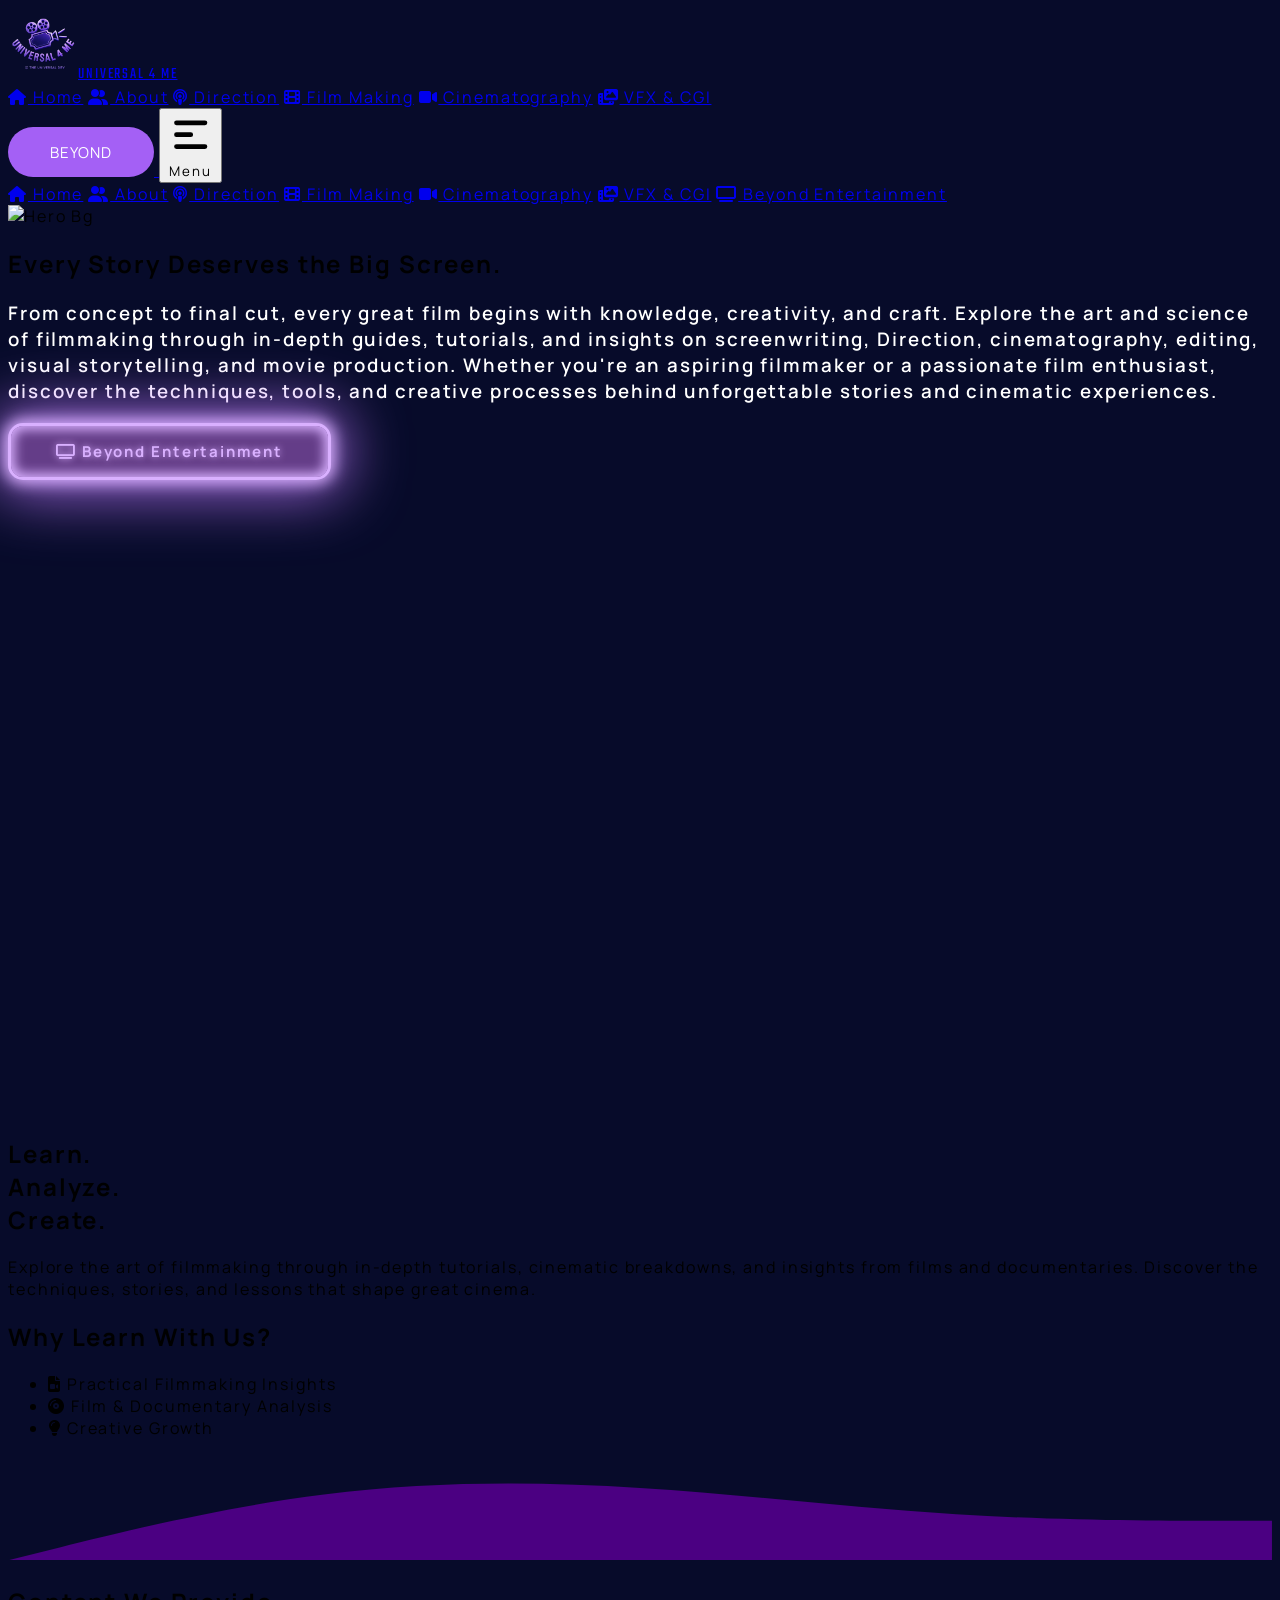
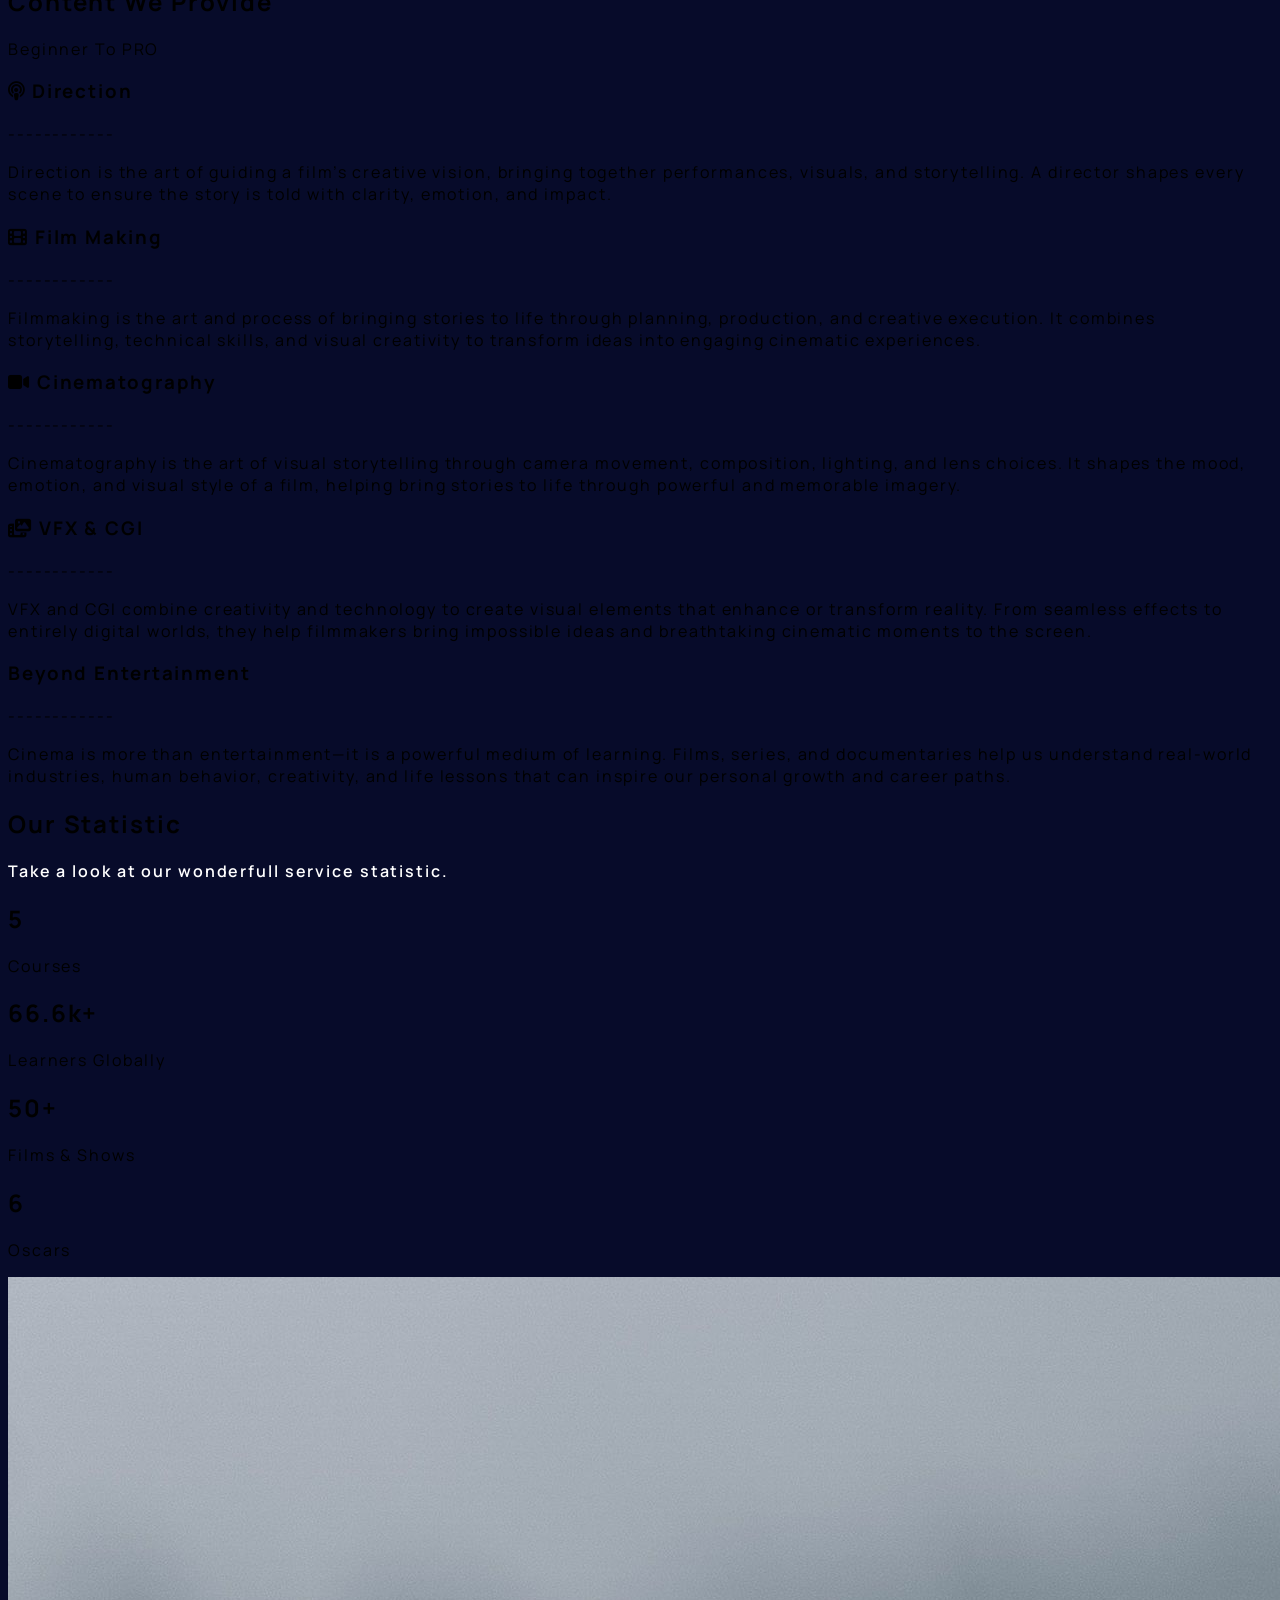
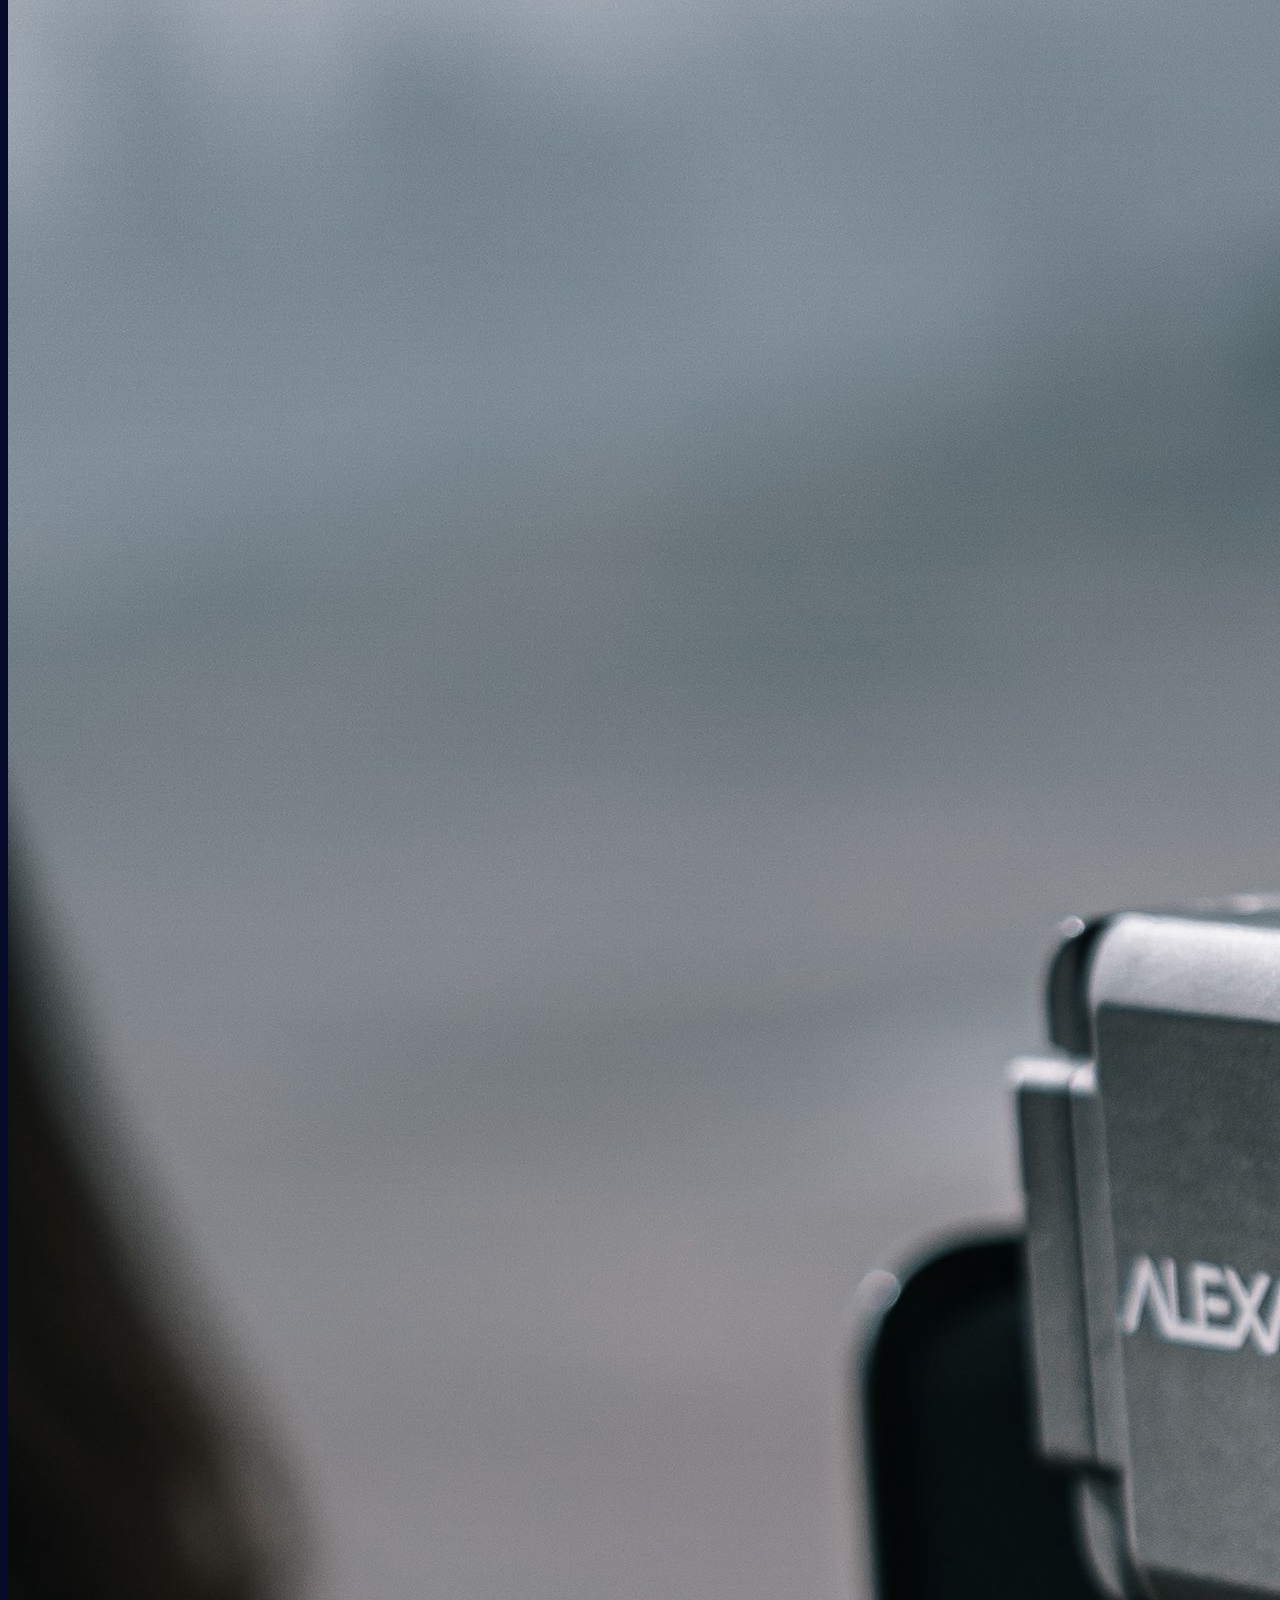
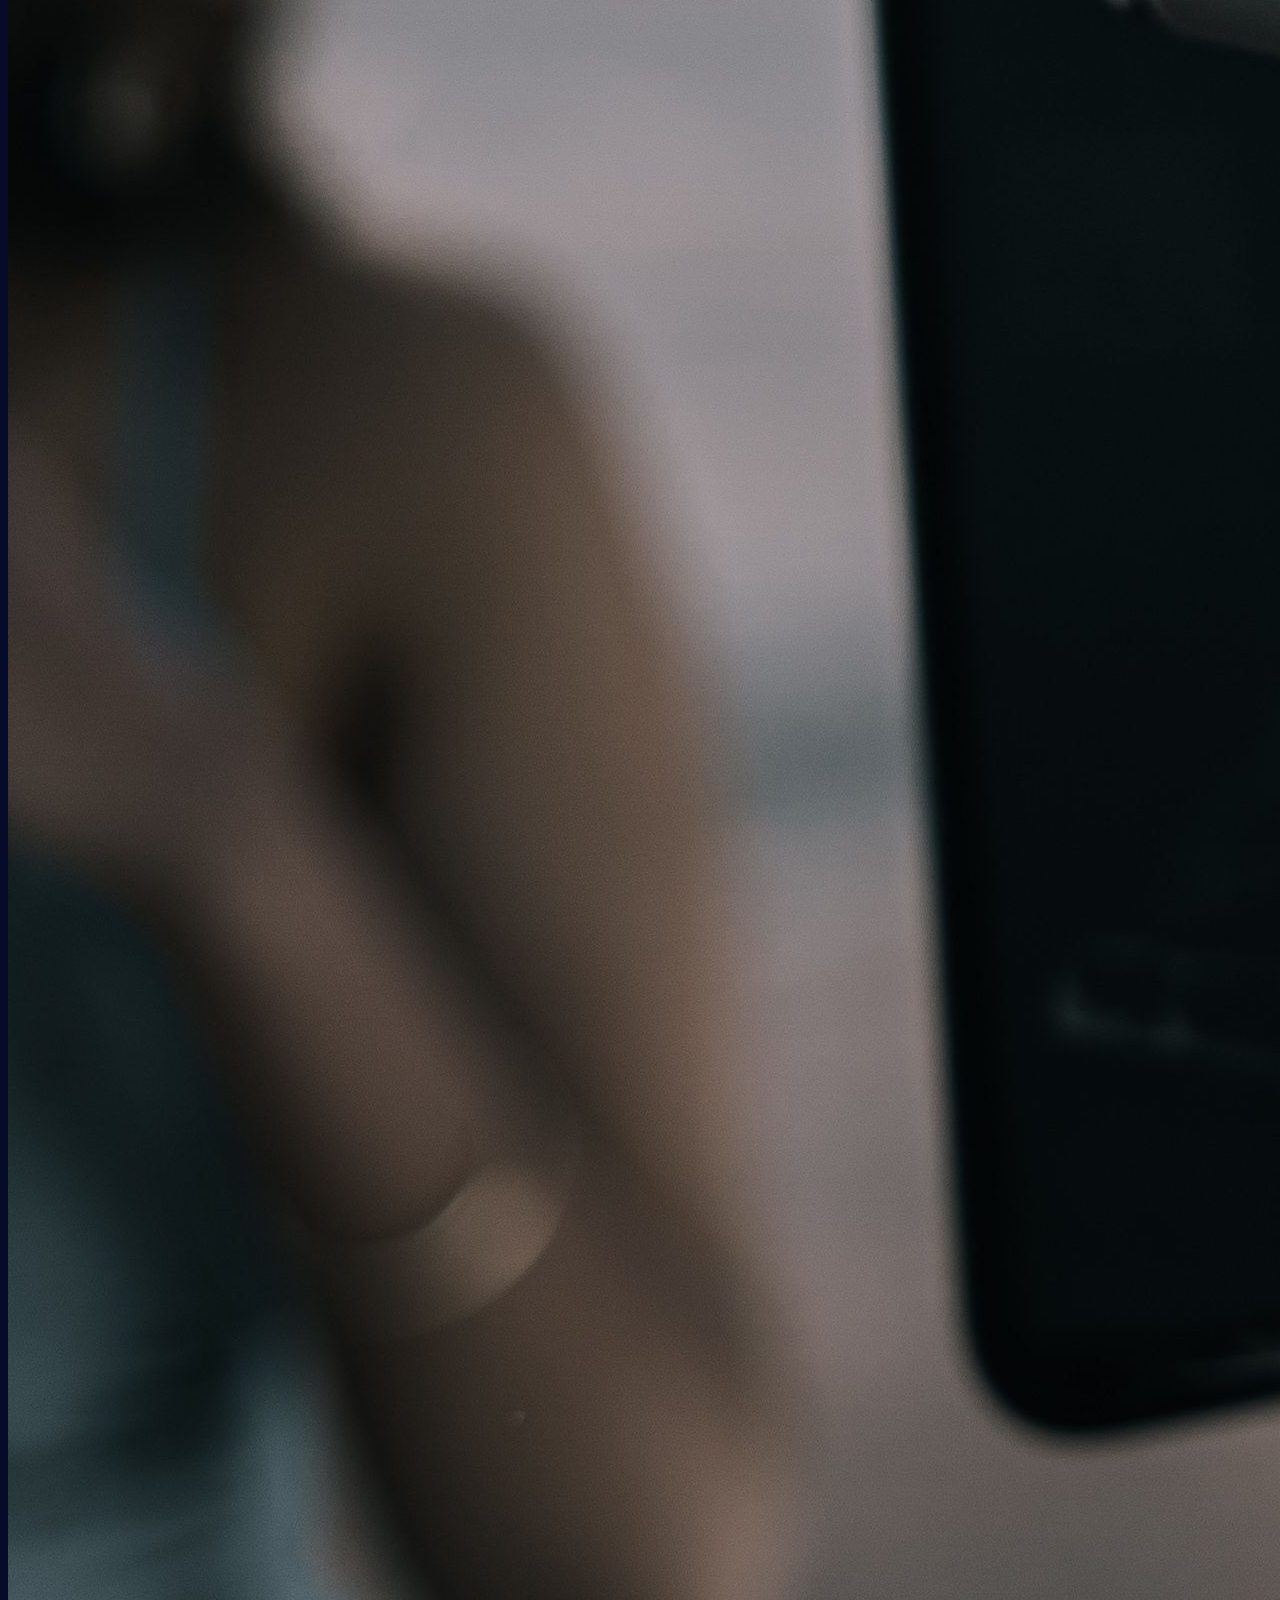
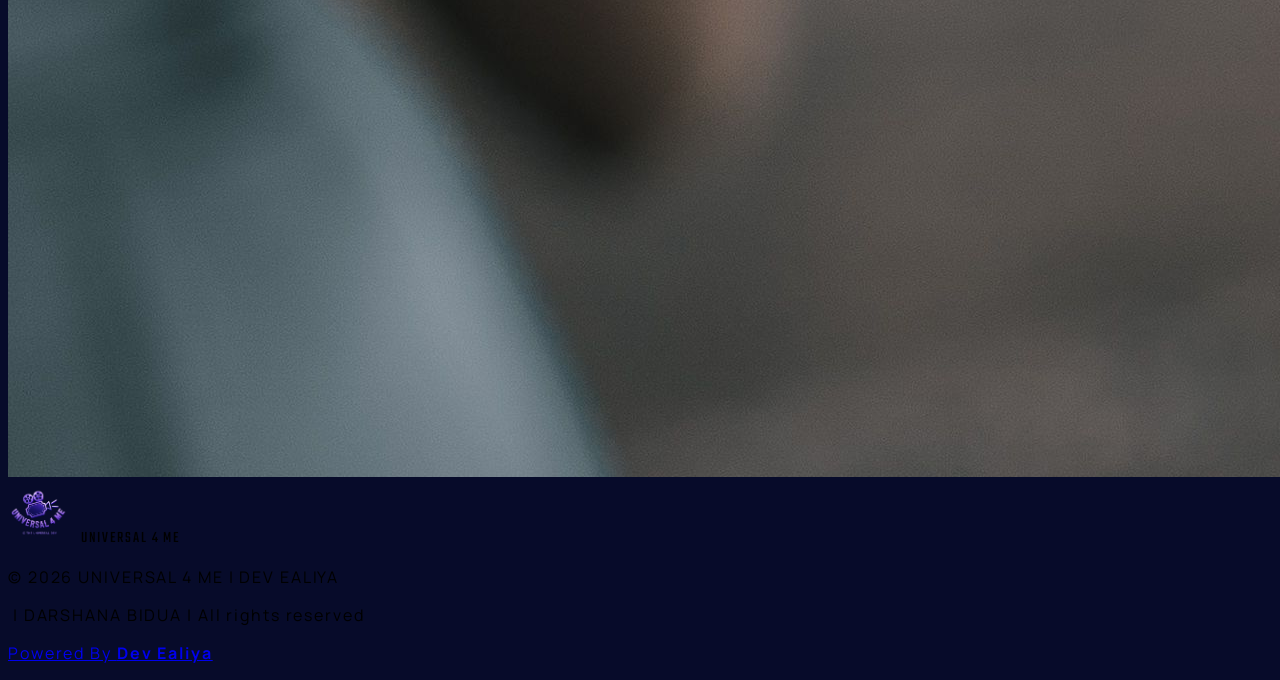
==== commit 9b8c0c59: "Add files via upload" ====
--- a/index.html
+++ b/index.html
@@ -2,13 +2,13 @@
 <html lang="en">
 
 <head>
-    <!-- google fonts -->
+  <!-- google fonts -->
   <link rel="preconnect" href="https://fonts.googleapis.com">
   <link rel="preconnect" href="https://fonts.gstatic.com" crossorigin>
   <link href="https://fonts.googleapis.com/css2?family=Fuzzy+Bubbles:wght@700&display=swap" rel="stylesheet">
   <meta charset="UTF-8">
   <meta name="viewport" content="width=device-width, initial-scale=1.0">
-  <title>UNIVERSAL 4 ME | Dev Ealiya | Darshana Bidua</title>
+  <title>UNIVERSAL 4 ME | DEV EALIYA | Darshana Bidua</title>
   <link rel="shortcut icon" href="Media/logo-transparent.png" type="image/x-icon">
   <link rel="stylesheet" href="style.css">
   <script src="https://cdn.tailwindcss.com"></script>
@@ -16,312 +16,374 @@
   <script type="module" src="https://unpkg.com/ionicons@5.5.2/dist/ionicons/ionicons.esm.js"></script>
   <script nomodule src="https://unpkg.com/ionicons@5.5.2/dist/ionicons/ionicons.js"></script>
   <link rel="stylesheet" href="https://cdnjs.cloudflare.com/ajax/libs/font-awesome/6.4.2/css/all.min.css"
-  integrity="sha512-z3gLpd7yknf1YoNbCzqRKc4qyor8gaKU1qmn+CShxbuBusANI9QpRohGBreCFkKxLhei6S9CQXFEbbKuqLg0DA=="
-  crossorigin="anonymous" referrerpolicy="no-referrer" />
+    integrity="sha512-z3gLpd7yknf1YoNbCzqRKc4qyor8gaKU1qmn+CShxbuBusANI9QpRohGBreCFkKxLhei6S9CQXFEbbKuqLg0DA=="
+    crossorigin="anonymous" referrerpolicy="no-referrer" />
   <script>
     window.onload = function () {
       document.getElementById('preloader').style.display = "none";
       document.getElementById('fullpagecontent').style.display = "block";
     }
-    </script>
-    <style>
-      body{
-        background-color: #070B2A;
-      }
-    </style>
+  </script>
+  <style>
+    body {
+      background-color: #070B2A;
+    }
+  </style>
 </head>
 
 <body>
   <div id="preloader">
     <img src="Media/loader.gif" alt="loader">
   </div>
-  <!-- Purple Glow Background --> <div class="fixed inset-0 -z-10 overflow-hidden"> <div class="absolute top-20 left-10 w-[500px] h-[500px] bg-purple-600 rounded-full blur-[160px] opacity-40"></div> <div class="absolute bottom-10 right-10 w-[500px] h-[500px] bg-fuchsia-500 rounded-full blur-[180px] opacity-30"></div> <div class="absolute top-1/2 left-1/2 w-[400px] h-[400px] bg-violet-500 rounded-full blur-[200px] opacity-20 -translate-x-1/2 -translate-y-1/2"></div> </div>
-
-    <div class="pb-6 sm:pb-8 lg:pb-12">
-      <div class="mx-auto max-w-screen-2xl px-4 md:px-8">
-        <header class="mb-4 flex items-center justify-between py-4 md:py-8">
-          <!-- logo - start -->
-          <a href="#" class="logofont inline-flex items-center gap-2.5 text-2xl font-bold text-white md:text-3xl"
-            aria-label="logo">
-            <img width="70rem" src="Media/logo-transparent.png" alt="logo-anjani-homes">UNIVERSAL 4 ME
-          </a>
-          <!-- logo - end -->
-          <!-- buttons - start -->
-          <nav class="hidden gap-12 lg:flex">
-            <a href="#" class="text-lg font-semibold text-purple-200"><i class="fa-solid fa-house"></i> Home</a>
-
-            <a href="about.html" 
-              class="bg-gradient-to-r from-purple-400 via-fuchsia-400 to-pink-400 bg-clip-text text-transparent text-lg font-semibold transition duration-100 hover:text-purple-200"><i class="fa-solid fa-user-group"></i> About</a>
-              
-              <a href="directing.html" 
-                class="bg-gradient-to-r from-purple-400 via-fuchsia-400 to-pink-400 bg-clip-text text-transparent text-lg font-semibold transition duration-100 hover:text-purple-200"><i class="fa-solid fa-podcast"></i> Direction</a>
-
-            <a href="film_making.html" 
-              class="bg-gradient-to-r from-purple-400 via-fuchsia-400 to-pink-400 bg-clip-text text-transparent text-lg font-semibold transition duration-100 hover:text-purple-200"><i class="fa-solid fa-film"></i> Film Making</a>
-
-              <a href="cinematography.html" 
-                class="bg-gradient-to-r from-purple-400 via-fuchsia-400 to-pink-400 bg-clip-text text-transparent text-lg font-semibold transition duration-100 hover:text-purple-200"><i class="fa-solid fa-video"></i> Cinematography</a>
-  
-            <a href="vfxcgi.html" 
-              class="bg-gradient-to-r from-purple-400 via-fuchsia-400 to-pink-400 bg-clip-text text-transparent text-lg font-semibold transition duration-100 hover:text-purple-200"><i class="fa-solid fa-photo-film"></i> VFX & CGI</a>
-
-
-          </nav>
-          <a href="curious.html" class="hidden sm:block">
-            <button class="btn">
-              <span class="btn-text-one">Beyond</span>
-              <span class="btn-text-two">Entertainment</span>
-            </button>
-          </a>
-          <button id="menuButton" type="button"
-            class="inline-flex items-center gap-2 rounded-lg bg-purple-600 px-2.5 py-2 text-sm font-semibold text-white ring-indigo-300 hover:bg-purple-500 focus-visible:ring active:text-gray-700 md:text-base lg:hidden">
-            <svg xmlns="http://www.w3.org/2000/svg" class="h-6 w-6" viewBox="0 0 20 20" fill="currentColor">
-              <path fill-rule="evenodd"
-                d="M3 5a1 1 0 011-1h12a1 1 0 110 2H4a1 1 0 01-1-1zM3 10a1 1 0 011-1h6a1 1 0 110 2H4a1 1 0 01-1-1zM3 15a1 1 0 011-1h12a1 1 0 110 2H4a1 1 0 01-1-1z"
-                clip-rule="evenodd" />
-            </svg>
-            Menu
+  <!-- Purple Glow Background -->
+  <div class="fixed inset-0 -z-10 overflow-hidden">
+    <div class="absolute top-20 left-10 w-[500px] h-[500px] bg-purple-600 rounded-full blur-[160px] opacity-40"></div>
+    <div class="absolute bottom-10 right-10 w-[500px] h-[500px] bg-fuchsia-500 rounded-full blur-[180px] opacity-30">
+    </div>
+    <div
+      class="absolute top-1/2 left-1/2 w-[400px] h-[400px] bg-violet-500 rounded-full blur-[200px] opacity-20 -translate-x-1/2 -translate-y-1/2">
+    </div>
+  </div>
+
+  <div class="pb-6 sm:pb-8 lg:pb-12">
+    <div class="mx-auto max-w-screen-2xl px-4 md:px-8">
+      <header class="mb-4 flex items-center justify-between py-4 md:py-8">
+        <!-- logo - start -->
+        <a href="#" class="logofont inline-flex items-center gap-2.5 text-2xl font-bold text-white md:text-3xl"
+          aria-label="logo">
+          <img width="70rem" src="Media/logo-transparent.png" alt="logo-anjani-homes">UNIVERSAL 4 ME
+        </a>
+        <!-- logo - end -->
+        <!-- buttons - start -->
+        <nav class="hidden gap-12 lg:flex">
+          <a href="#" class="text-lg font-semibold text-purple-200"><i class="fa-solid fa-house"></i> Home</a>
+
+          <a href="about.html"
+            class="bg-gradient-to-r from-purple-400 via-fuchsia-400 to-pink-400 bg-clip-text text-transparent text-lg font-semibold transition duration-100 hover:text-purple-200"><i
+              class="fa-solid fa-user-group"></i> About</a>
+
+          <a href="directing.html"
+            class="bg-gradient-to-r from-purple-400 via-fuchsia-400 to-pink-400 bg-clip-text text-transparent text-lg font-semibold transition duration-100 hover:text-purple-200"><i
+              class="fa-solid fa-podcast"></i> Direction</a>
+
+          <a href="film_making.html"
+            class="bg-gradient-to-r from-purple-400 via-fuchsia-400 to-pink-400 bg-clip-text text-transparent text-lg font-semibold transition duration-100 hover:text-purple-200"><i
+              class="fa-solid fa-film"></i> Film Making</a>
+
+          <a href="cinematography.html"
+            class="bg-gradient-to-r from-purple-400 via-fuchsia-400 to-pink-400 bg-clip-text text-transparent text-lg font-semibold transition duration-100 hover:text-purple-200"><i
+              class="fa-solid fa-video"></i> Cinematography</a>
+
+          <a href="vfxcgi.html"
+            class="bg-gradient-to-r from-purple-400 via-fuchsia-400 to-pink-400 bg-clip-text text-transparent text-lg font-semibold transition duration-100 hover:text-purple-200"><i
+              class="fa-solid fa-photo-film"></i> VFX & CGI</a>
+
+
+        </nav>
+        <a href="curious.html" class="hidden sm:block">
+          <button class="btn">
+            <span class="btn-text-one">Beyond</span>
+            <span class="btn-text-two">Entertainment</span>
           </button>
-
-          <nav style="font-family: manrope; background-color: #070B2A;" id="mainNav"
-            class="absolute top-14 w-full mt-10 shadow-lg rounded-lg py-2 z-10 hidden lg:hidden flex flex-col">
-            <a href="#" class="text-lg font-semibold text-purple-200"><i class="fa-solid fa-house"></i> Home</a>
-
-            <a href="about.html"
-              class="bg-gradient-to-r from-purple-400 via-fuchsia-400 to-pink-400 bg-clip-text text-transparent text-lg font-semibold transition duration-100 hover:text-purple-200"><i class="fa-solid fa-user-group"></i> About</a>
-
-            <a href="directing.html"
-              class="bg-gradient-to-r from-purple-400 via-fuchsia-400 to-pink-400 bg-clip-text text-transparent text-lg font-semibold transition duration-100 hover:text-purple-200"><i class="fa-solid fa-podcast"></i> Direction</a>
-
-            <a href="film_making.html"
-              class="bg-gradient-to-r from-purple-400 via-fuchsia-400 to-pink-400 bg-clip-text text-transparent text-lg font-semibold transition duration-100 hover:text-purple-200"><i class="fa-solid fa-film"></i> Film Making</a>
-
-            <a href="cinematography.html" 
-              class="bg-gradient-to-r from-purple-400 via-fuchsia-400 to-pink-400 bg-clip-text text-transparent text-lg font-semibold transition duration-100 hover:text-purple-200"><i class="fa-solid fa-video"></i> Cinematography</a>
-
-            <a href="vfxcgi.html" 
-              class="bg-gradient-to-r from-purple-400 via-fuchsia-400 to-pink-400 bg-clip-text text-transparent text-lg font-semibold transition duration-100 hover:text-purple-200"><i class="fa-solid fa-photo-film"></i> VFX & CGI</a>
-
-                          <a href="curious.html" 
-              class="bg-gradient-to-r from-purple-400 via-fuchsia-400 to-pink-400 bg-clip-text text-transparent text-lg font-semibold transition duration-100 hover:text-purple-200"><i class="fa-solid fa-tv"></i> Beyond Entertainment</a>
-          </nav>
-          <!-- buttons - end -->
-        </header>
-
-        <section
-          class="min-h-96 relative flex flex-1 shrink-0 items-center justify-center overflow-hidden rounded-lg bg-gray-100 py-16 shadow-lg md:py-20 xl:py-48">
-          <!-- image - start -->
-          <img src="Media/hero-bg.jpg" loading="lazy" alt="Hero Bg"
-            class="absolute inset-0 w-full object-cover object-center" />
-          <!-- image - end -->
-
-          <!-- overlay - start -->
-          <!-- <div class="absolute inset-0 bg-orange-500 mix-blend-multiply"></div> -->
-          <!-- overlay - end -->
-
-        </section>
-      </div>
-    </div>
-
-    
-    
-    
-    
-    
-    
-    
-<div class="flex pt-12 px-6 md:px-20  items-center justify-center bg-hero md:h-screen overflow-hidden">
-  <div class="flex flex-col  gap-6 md:flex-row items-center max-w-8xl">
-        <div class="w-full md:w-1/2 lg:pr-32">
-          <h2 class="bg-gradient-to-r from-purple-400 via-fuchsia-400 to-pink-400 bg-clip-text text-transparent text-4xl lg:text-5xl text-center md:text-left leading-tight font-medium">Every Story Deserves the Big Screen.</h2>
-                <h3
-                class="sub-text mt-6 md:mt-10 text-md lg:text-xl text-center md:text-left  font-light tracking-wider leading-relaxed">
-From concept to final cut, every great film begins with knowledge, creativity, and craft. Explore the art and science of filmmaking through in-depth guides, tutorials, and insights on screenwriting, Direction, cinematography, editing, visual storytelling, and movie production. Whether you're an aspiring filmmaker or a passionate film enthusiast, discover the techniques, tools, and creative processes behind unforgettable stories and cinematic experiences.
-              </h3>
-            <div class="mt-10 flex flex-col sm:flex-row justify-center md:justify-start">
-              <!-- <button class="w-full sm:w-40 px-4 py-3 rounded font-semibold text-md bg-blue-500 text-white border-2 border-blue-500">Get started</button>
+        </a>
+        <button id="menuButton" type="button"
+          class="inline-flex items-center gap-2 rounded-lg bg-purple-600 px-2.5 py-2 text-sm font-semibold text-white ring-indigo-300 hover:bg-purple-500 focus-visible:ring active:text-gray-700 md:text-base lg:hidden">
+          <svg xmlns="http://www.w3.org/2000/svg" class="h-6 w-6" viewBox="0 0 20 20" fill="currentColor">
+            <path fill-rule="evenodd"
+              d="M3 5a1 1 0 011-1h12a1 1 0 110 2H4a1 1 0 01-1-1zM3 10a1 1 0 011-1h6a1 1 0 110 2H4a1 1 0 01-1-1zM3 15a1 1 0 011-1h12a1 1 0 110 2H4a1 1 0 01-1-1z"
+              clip-rule="evenodd" />
+          </svg>
+          Menu
+        </button>
+
+        <nav style="font-family: manrope; background-color: #070B2A;" id="mainNav"
+          class="absolute top-14 w-full mt-10 shadow-lg rounded-lg py-2 z-10 hidden lg:hidden flex flex-col">
+          <a href="#" class="text-lg font-semibold text-purple-200"><i class="fa-solid fa-house"></i> Home</a>
+
+          <a href="about.html"
+            class="bg-gradient-to-r from-purple-400 via-fuchsia-400 to-pink-400 bg-clip-text text-transparent text-lg font-semibold transition duration-100 hover:text-purple-200"><i
+              class="fa-solid fa-user-group"></i> About</a>
+
+          <a href="directing.html"
+            class="bg-gradient-to-r from-purple-400 via-fuchsia-400 to-pink-400 bg-clip-text text-transparent text-lg font-semibold transition duration-100 hover:text-purple-200"><i
+              class="fa-solid fa-podcast"></i> Direction</a>
+
+          <a href="film_making.html"
+            class="bg-gradient-to-r from-purple-400 via-fuchsia-400 to-pink-400 bg-clip-text text-transparent text-lg font-semibold transition duration-100 hover:text-purple-200"><i
+              class="fa-solid fa-film"></i> Film Making</a>
+
+          <a href="cinematography.html"
+            class="bg-gradient-to-r from-purple-400 via-fuchsia-400 to-pink-400 bg-clip-text text-transparent text-lg font-semibold transition duration-100 hover:text-purple-200"><i
+              class="fa-solid fa-video"></i> Cinematography</a>
+
+          <a href="vfxcgi.html"
+            class="bg-gradient-to-r from-purple-400 via-fuchsia-400 to-pink-400 bg-clip-text text-transparent text-lg font-semibold transition duration-100 hover:text-purple-200"><i
+              class="fa-solid fa-photo-film"></i> VFX & CGI</a>
+
+          <a href="curious.html"
+            class="bg-gradient-to-r from-purple-400 via-fuchsia-400 to-pink-400 bg-clip-text text-transparent text-lg font-semibold transition duration-100 hover:text-purple-200"><i
+              class="fa-solid fa-tv"></i> Beyond Entertainment</a>
+        </nav>
+        <!-- buttons - end -->
+      </header>
+
+      <section
+        class="min-h-96 relative flex flex-1 shrink-0 items-center justify-center overflow-hidden rounded-lg bg-gray-100 py-16 shadow-lg md:py-20 xl:py-48">
+        <!-- image - start -->
+        <img src="Media/hero-bg.jpg" loading="lazy" alt="Hero Bg"
+          class="absolute inset-0 w-full object-cover object-center" />
+        <!-- image - end -->
+
+        <!-- overlay - start -->
+        <!-- <div class="absolute inset-0 bg-orange-500 mix-blend-multiply"></div> -->
+        <!-- overlay - end -->
+
+      </section>
+    </div>
+  </div>
+
+
+
+
+
+
+
+
+  <div class="flex pt-12 px-6 md:px-20  items-center justify-center bg-hero md:h-screen overflow-hidden">
+    <div class="flex flex-col  gap-6 md:flex-row items-center max-w-8xl">
+      <div class="w-full md:w-1/2 lg:pr-32">
+        <h2
+          class="bg-gradient-to-r from-purple-400 via-fuchsia-400 to-pink-400 bg-clip-text text-transparent text-4xl lg:text-5xl text-center md:text-left leading-tight font-medium">
+          Every Story Deserves the Big Screen.</h2>
+        <h3
+          class="sub-text mt-6 md:mt-10 text-md lg:text-xl text-center md:text-left  font-light tracking-wider leading-relaxed">
+          From concept to final cut, every great film begins with knowledge, creativity, and craft. Explore the art and
+          science of filmmaking through in-depth guides, tutorials, and insights on screenwriting, Direction,
+          cinematography, editing, visual storytelling, and movie production. Whether you're an aspiring filmmaker or a
+          passionate film enthusiast, discover the techniques, tools, and creative processes behind unforgettable
+          stories and cinematic experiences.
+        </h3>
+        <div class="mt-10 flex flex-col sm:flex-row justify-center md:justify-start">
+          <!-- <button class="w-full sm:w-40 px-4 py-3 rounded font-semibold text-md bg-blue-500 text-white border-2 border-blue-500">Get started</button>
               <button class="w-full mt-4 sm:mt-0 sm:ml-4 sm:w-40 px-4 py-3 rounded font-semibold text-md bg-white text-blue-500 border-2 border-gray-500">Watch a Demo</button> -->
-              <!-- From Uiverse.io by cssbuttons-io --> 
-               <a href="curious.html"><button class="glowbtn"><i class="fa-solid fa-tv"></i> Beyond Entertainment</button></a>
-
-            </div>
-        </div>
-        <div class="w-full md:w-1/2 flex justify-center md:justify-end">
-            <!-- <img src="https://loremflickr.com/g/600/600/girl"> -->
-            <video width="100%" height="150%" class="bg video" autoplay muted loop>
-              <source src="Media/video.mp4" type="video/mp4">
-            </video>
-        </div>
-      </div>
-</div>
-
-
-    <main class="">
-        <!-- Hero Section -->
-        <section class="relative bg-gradient-to-br from-blue-900 to-indigo-800 text-white overflow-hidden">
-            <div class="absolute inset-0 bg-black opacity-50"></div>
-            <div class="absolute inset-0 bg-cover bg-center" style="background-image: url('Media/cambg.jpg');"></div>
-            
-            <div class="container mx-auto px-4 py-24 md:py-32 relative z-10">
-                <div class="flex flex-col md:flex-row items-center justify-between">
-                    <!-- Left Side: Company Info -->
-                    <div class="w-full md:w-1/2 mb-12 md:mb-0">
-                        <h1 class="text-5xl md:text-6xl font-bold mb-6 leading-tight">
-                            Learn.<br>Analyze.<br>Create.
-                        </h1>
-                        <p class="text-xl mb-8 text-gray-300">Explore the art of filmmaking through in-depth tutorials, cinematic breakdowns, and insights from films and documentaries. Discover the techniques, stories, and lessons that shape great cinema.</p>
-                        <div class="flex flex-col sm:flex-row space-y-4 sm:space-y-0 sm:space-x-4">
+          <!-- From Uiverse.io by cssbuttons-io -->
+          <a href="curious.html"><button class="glowbtn"><i class="fa-solid fa-tv"></i> Beyond
+              Entertainment</button></a>
+
+        </div>
+      </div>
+      <div class="w-full md:w-1/2 flex justify-center md:justify-end">
+        <!-- <img src="https://loremflickr.com/g/600/600/girl"> -->
+        <video width="100%" height="150%" class="bg video" autoplay muted loop>
+          <source src="Media/video.mp4" type="video/mp4">
+        </video>
+      </div>
+    </div>
+  </div>
+
+
+  <main class="">
+    <!-- Hero Section -->
+    <section class="relative bg-gradient-to-br from-blue-900 to-indigo-800 text-white overflow-hidden">
+      <div class="absolute inset-0 bg-black opacity-50"></div>
+      <div class="absolute inset-0 bg-cover bg-center" style="background-image: url('Media/cambg.jpg');"></div>
+
+      <div class="container mx-auto px-4 py-24 md:py-32 relative z-10">
+        <div class="flex flex-col md:flex-row items-center justify-between">
+          <!-- Left Side: Company Info -->
+          <div class="w-full md:w-1/2 mb-12 md:mb-0">
+            <h1 class="text-5xl md:text-6xl font-bold mb-6 leading-tight">
+              Learn.<br>Analyze.<br>Create.
+            </h1>
+            <p class="text-xl mb-8 text-gray-300">Explore the art of filmmaking through in-depth tutorials, cinematic
+              breakdowns, and insights from films and documentaries. Discover the techniques, stories, and lessons that
+              shape great cinema.</p>
+            <!-- <div class="flex flex-col sm:flex-row space-y-4 sm:space-y-0 sm:space-x-4">
                             <a href="#" class="bg-white text-blue-900 font-semibold px-8 py-3 rounded-full hover:bg-blue-100 transition duration-300 text-center">Get Started</a>
                             <a href="#" class="border-2 border-white text-white font-semibold px-8 py-3 rounded-full hover:bg-white hover:text-blue-900 transition duration-300 text-center">Learn More</a>
-                        </div>
-                    </div>
-                    
-                    <!-- Right Side: Features -->
-                    <div class="w-full md:w-1/2 md:pl-12">
-                        <div class="bg-white bg-opacity-10 backdrop-filter backdrop-blur-lg rounded-xl p-8 shadow-2xl">
-                            <h2 class="text-2xl font-semibold mb-6">Why Learn With Us?</h2>
-                            <ul class="space-y-4">
-                                <li class="flex items-center">
-                                    <span><i class="fa-solid fa-file-video"></i> Practical Filmmaking Insights</span>
-                                </li>
-                                <li class="flex items-center">
-                                    <span><i class="fa-solid fa-compact-disc"></i> Film & Documentary Analysis</span>
-                                </li>
-                                <li class="flex items-center">
-                                    <span><i class="fa-solid fa-lightbulb"></i> Creative Growth</span>
-                                </li>
-                            </ul>
-                        </div>
-                    </div>
+                        </div> -->
+          </div>
+
+          <!-- Right Side: Features -->
+          <div class="w-full md:w-1/2 md:pl-12">
+            <div class="bg-white bg-opacity-10 backdrop-filter backdrop-blur-lg rounded-xl p-8 shadow-2xl">
+              <h2 class="text-2xl font-semibold mb-6">Why Learn With Us?</h2>
+              <ul class="space-y-4">
+                <li class="flex items-center">
+                  <span><i class="fa-solid fa-file-video"></i> Practical Filmmaking Insights</span>
+                </li>
+                <li class="flex items-center">
+                  <span><i class="fa-solid fa-compact-disc"></i> Film & Documentary Analysis</span>
+                </li>
+                <li class="flex items-center">
+                  <span><i class="fa-solid fa-lightbulb"></i> Creative Growth</span>
+                </li>
+              </ul>
+            </div>
+          </div>
+        </div>
+      </div>
+
+      <!-- Decorative Element -->
+      <div style="background-color: #070B2A;" class="absolute bottom-0 left-0 right-0">
+        <svg viewBox="0 0 1440 120" fill="none" xmlns="http://www.w3.org/2000/svg">
+          <path
+            d="M0 120L60 105C120 90 240 60 360 45C480 30 600 30 720 37.5C840 45 960 60 1080 67.5C1200 75 1320 75 1380 75L1440 75V120H1380C1320 120 1200 120 1080 120C960 120 840 120 720 120C600 120 480 120 360 120C240 120 120 120 60 120H0Z"
+            fill="indigo" />
+        </svg>
+      </div>
+    </section>
+
+
+
+
+
+
+
+
+
+
+
+    <div class="container relative flex flex-col justify-between h-full max-w-6xl px-10 mx-auto xl:px-0 mt-5">
+      <h2
+        class="bg-gradient-to-r from-purple-400 via-fuchsia-400 to-pink-400 bg-clip-text text-transparent mb-1 text-3xl font-extrabold leading-tight">
+        Content We Provide</h2>
+      <p class="mb-12 text-lg text-white">Beginner To PRO</p>
+      <div class="w-full">
+        <div class="flex flex-col w-full mb-10 sm:flex-row">
+          <div class="w-full mb-10 sm:mb-0 sm:w-1/2">
+            <div class="relative h-full ml-0 mr-0 sm:mr-10">
+              <span class="absolute top-0 left-0 w-full h-full mt-1 ml-1 bg-indigo-500 rounded-lg"></span>
+              <div class="relative h-full p-5 bg-white border-2 border-indigo-500 rounded-lg">
+                <div class="flex items-center -mt-1">
+                  <h3
+                    class="bg-gradient-to-r from-purple-400 via-fuchsia-400 to-pink-400 bg-clip-text text-transparent my-2 ml-3 text-lg font-bold">
+                    <i class="fa-solid fa-podcast"></i> Direction</a></h3>
                 </div>
-            </div>
-            
-            <!-- Decorative Element -->
-            <div style="background-color: #070B2A;" class="absolute bottom-0 left-0 right-0">
-                <svg viewBox="0 0 1440 120" fill="none" xmlns="http://www.w3.org/2000/svg">
-                    <path d="M0 120L60 105C120 90 240 60 360 45C480 30 600 30 720 37.5C840 45 960 60 1080 67.5C1200 75 1320 75 1380 75L1440 75V120H1380C1320 120 1200 120 1080 120C960 120 840 120 720 120C600 120 480 120 360 120C240 120 120 120 60 120H0Z" fill="indigo"/>
-                </svg>
-            </div>
-        </section>
-
-
-
-
-
-
-
-
-
-
-
-<div class="container relative flex flex-col justify-between h-full max-w-6xl px-10 mx-auto xl:px-0 mt-5">
-    <h2 class="bg-gradient-to-r from-purple-400 via-fuchsia-400 to-pink-400 bg-clip-text text-transparent mb-1 text-3xl font-extrabold leading-tight">Content We Provide</h2>
-    <p class="mb-12 text-lg text-white">Beginner To PRO</p>
-    <div class="w-full">
-        <div class="flex flex-col w-full mb-10 sm:flex-row">
-            <div class="w-full mb-10 sm:mb-0 sm:w-1/2">
-                <div class="relative h-full ml-0 mr-0 sm:mr-10">
-                    <span class="absolute top-0 left-0 w-full h-full mt-1 ml-1 bg-indigo-500 rounded-lg"></span>
-                    <div class="relative h-full p-5 bg-white border-2 border-indigo-500 rounded-lg">
-                        <div class="flex items-center -mt-1">
-                            <h3 class="bg-gradient-to-r from-purple-400 via-fuchsia-400 to-pink-400 bg-clip-text text-transparent my-2 ml-3 text-lg font-bold"><i class="fa-solid fa-podcast"></i> Direction</a></h3>
-                        </div>
-                        <p class="mt-1 mb-1 text-xs font-medium text-indigo-500 uppercase">------------</p>
-                        <p class="mb-2 text-black">Direction is the art of guiding a film’s creative vision, bringing together performances, visuals, and storytelling. A director shapes every scene to ensure the story is told with clarity, emotion, and impact.</p>
-                    </div>
+                <p class="mt-1 mb-1 text-xs font-medium text-indigo-500 uppercase">------------</p>
+                <p class="mb-2 text-black">Direction is the art of guiding a film’s creative vision, bringing together
+                  performances, visuals, and storytelling. A director shapes every scene to ensure the story is told
+                  with clarity, emotion, and impact.</p>
+              </div>
+            </div>
+          </div>
+          <div class="w-full sm:w-1/2">
+            <div class="relative h-full ml-0 md:mr-10">
+              <span class="absolute top-0 left-0 w-full h-full mt-1 ml-1 bg-purple-500 rounded-lg"></span>
+              <div class="relative h-full p-5 bg-white border-2 border-purple-500 rounded-lg">
+                <div class="flex items-center -mt-1">
+                  <h3
+                    class="bg-gradient-to-r from-purple-400 via-fuchsia-400 to-pink-400 bg-clip-text text-transparent my-2 ml-3 text-lg font-bold">
+                    <i class="fa-solid fa-film"></i> Film Making</a></h3>
                 </div>
-            </div>
-            <div class="w-full sm:w-1/2">
-                <div class="relative h-full ml-0 md:mr-10">
-                    <span class="absolute top-0 left-0 w-full h-full mt-1 ml-1 bg-purple-500 rounded-lg"></span>
-                    <div class="relative h-full p-5 bg-white border-2 border-purple-500 rounded-lg">
-                        <div class="flex items-center -mt-1">
-                            <h3 class="bg-gradient-to-r from-purple-400 via-fuchsia-400 to-pink-400 bg-clip-text text-transparent my-2 ml-3 text-lg font-bold"><i class="fa-solid fa-film"></i> Film Making</a></h3>
-                        </div>
-                        <p class="mt-1 mb-1 text-xs font-medium text-purple-500 uppercase">------------</p>
-                        <p class="mb-2 text-black">Filmmaking is the art and process of bringing stories to life through planning, production, and creative execution. It combines storytelling, technical skills, and visual creativity to transform ideas into engaging cinematic experiences.
-</p>
-                    </div>
+                <p class="mt-1 mb-1 text-xs font-medium text-purple-500 uppercase">------------</p>
+                <p class="mb-2 text-black">Filmmaking is the art and process of bringing stories to life through
+                  planning, production, and creative execution. It combines storytelling, technical skills, and visual
+                  creativity to transform ideas into engaging cinematic experiences.
+                </p>
+              </div>
+            </div>
+          </div>
+        </div>
+        <div class="flex flex-col w-full mb-5 sm:flex-row">
+          <div class="w-full mb-10 sm:mb-0 sm:w-1/2">
+            <div class="relative h-full ml-0 mr-0 sm:mr-10">
+              <span class="absolute top-0 left-0 w-full h-full mt-1 ml-1 bg-blue-400 rounded-lg"></span>
+              <div class="relative h-full p-5 bg-white border-2 border-blue-400 rounded-lg">
+                <div class="flex items-center -mt-1">
+                  <h3
+                    class="bg-gradient-to-r from-purple-400 via-fuchsia-400 to-pink-400 bg-clip-text text-transparent my-2 ml-3 text-lg font-bold text-gray-800">
+                    <i class="fa-solid fa-video"></i> Cinematography</a></h3>
                 </div>
-            </div>
-        </div>
-        <div class="flex flex-col w-full mb-5 sm:flex-row">
-            <div class="w-full mb-10 sm:mb-0 sm:w-1/2">
-                <div class="relative h-full ml-0 mr-0 sm:mr-10">
-                    <span class="absolute top-0 left-0 w-full h-full mt-1 ml-1 bg-blue-400 rounded-lg"></span>
-                    <div class="relative h-full p-5 bg-white border-2 border-blue-400 rounded-lg">
-                        <div class="flex items-center -mt-1">
-                            <h3 class="bg-gradient-to-r from-purple-400 via-fuchsia-400 to-pink-400 bg-clip-text text-transparent my-2 ml-3 text-lg font-bold text-gray-800"><i class="fa-solid fa-video"></i> Cinematography</a></h3>
-                        </div>
-                        <p class="mt-3 mb-1 text-xs font-medium text-blue-400 uppercase">------------</p>
-                        <p class="mb-2 text-black">Cinematography is the art of visual storytelling through camera movement, composition, lighting, and lens choices. It shapes the mood, emotion, and visual style of a film, helping bring stories to life through powerful and memorable imagery.</p>
-                    </div>
+                <p class="mt-3 mb-1 text-xs font-medium text-blue-400 uppercase">------------</p>
+                <p class="mb-2 text-black">Cinematography is the art of visual storytelling through camera movement,
+                  composition, lighting, and lens choices. It shapes the mood, emotion, and visual style of a film,
+                  helping bring stories to life through powerful and memorable imagery.</p>
+              </div>
+            </div>
+          </div>
+          <div class="w-full mb-10 sm:mb-0 sm:w-1/2">
+            <div class="relative h-full ml-0 mr-0 sm:mr-10">
+              <span class="absolute top-0 left-0 w-full h-full mt-1 ml-1 bg-yellow-400 rounded-lg"></span>
+              <div class="relative h-full p-5 bg-white border-2 border-yellow-400 rounded-lg">
+                <div class="flex items-center -mt-1">
+                  <h3
+                    class="bg-gradient-to-r from-purple-400 via-fuchsia-400 to-pink-400 bg-clip-text text-transparent my-2 ml-3 text-lg font-bold text-gray-800">
+                    <i class="fa-solid fa-photo-film"></i> VFX & CGI</a></h3>
                 </div>
-            </div>
-            <div class="w-full mb-10 sm:mb-0 sm:w-1/2">
-                <div class="relative h-full ml-0 mr-0 sm:mr-10">
-                    <span class="absolute top-0 left-0 w-full h-full mt-1 ml-1 bg-yellow-400 rounded-lg"></span>
-                    <div class="relative h-full p-5 bg-white border-2 border-yellow-400 rounded-lg">
-                        <div class="flex items-center -mt-1">
-                            <h3 class="bg-gradient-to-r from-purple-400 via-fuchsia-400 to-pink-400 bg-clip-text text-transparent my-2 ml-3 text-lg font-bold text-gray-800"><i class="fa-solid fa-photo-film"></i> VFX & CGI</a></h3>
-                        </div>
-                        <p class="mt-3 mb-1 text-xs font-medium text-yellow-400 uppercase">------------</p>
-                        <p class="mb-2 text-black">VFX and CGI combine creativity and technology to create visual elements that enhance or transform reality. From seamless effects to entirely digital worlds, they help filmmakers bring impossible ideas and breathtaking cinematic moments to the screen.</p>
-                    </div>
+                <p class="mt-3 mb-1 text-xs font-medium text-yellow-400 uppercase">------------</p>
+                <p class="mb-2 text-black">VFX and CGI combine creativity and technology to create visual elements that
+                  enhance or transform reality. From seamless effects to entirely digital worlds, they help filmmakers
+                  bring impossible ideas and breathtaking cinematic moments to the screen.</p>
+              </div>
+            </div>
+          </div>
+          <div class="w-full sm:w-1/2">
+            <div class="relative h-full ml-0 md:mr-10">
+              <span class="absolute top-0 left-0 w-full h-full mt-1 ml-1 bg-pink-500 rounded-lg"></span>
+              <div class="relative h-full p-5 bg-white border-2 border-pink-500 rounded-lg">
+                <div class="flex items-center -mt-1">
+                  <h3
+                    class="bg-gradient-to-r from-purple-400 via-fuchsia-400 to-pink-400 bg-clip-text text-transparent my-2 ml-3 text-lg font-bold text-gray-800">
+                    Beyond Entertainment</h3>
                 </div>
-            </div>
-            <div class="w-full sm:w-1/2">
-                <div class="relative h-full ml-0 md:mr-10">
-                    <span class="absolute top-0 left-0 w-full h-full mt-1 ml-1 bg-pink-500 rounded-lg"></span>
-                    <div class="relative h-full p-5 bg-white border-2 border-pink-500 rounded-lg">
-                        <div class="flex items-center -mt-1">
-                            <h3 class="bg-gradient-to-r from-purple-400 via-fuchsia-400 to-pink-400 bg-clip-text text-transparent my-2 ml-3 text-lg font-bold text-gray-800">Beyond Entertainment</h3>
-                        </div>
-                        <p class="mt-3 mb-1 text-xs font-medium text-green-500 uppercase">------------</p>
-                        <p class="mb-2 text-gray-600">Cinema is more than entertainment—it is a powerful medium of learning. Films, series, and documentaries help us understand real-world industries, human behavior, creativity, and life lessons that can inspire our personal growth and career paths.</p>
-                    </div>
-                </div>
-            </div>
-        </div>
-    </div>
-</div>
-
-
-
-
-
-
-
-
-
-
-
-
-
-
-
-
-<section class="text-gray-400 -mt-24">
+                <p class="mt-3 mb-1 text-xs font-medium text-green-500 uppercase">------------</p>
+                <p class="mb-2 text-gray-600">Cinema is more than entertainment—it is a powerful medium of learning.
+                  Films, series, and documentaries help us understand real-world industries, human behavior, creativity,
+                  and life lessons that can inspire our personal growth and career paths.</p>
+              </div>
+            </div>
+          </div>
+        </div>
+      </div>
+    </div>
+
+
+
+
+
+
+
+
+
+
+
+
+
+
+
+
+    <section class="text-gray-400 -mt-24">
       <div class="container px-5 py-24 mx-auto flex flex-wrap">
         <div class="flex flex-wrap  lg:w-1/2 sm:w-2/3 content-start sm:pr-10">
           <div class="w-full sm:p-4 px-4 mb-6">
-            <h1 class="bg-gradient-to-r from-purple-400 via-fuchsia-400 to-pink-400 bg-clip-text text-transparent title-font sm:text-4xl text-3xl mb-4 font-medium">Our Statistic</h1>
+            <h1
+              class="bg-gradient-to-r from-purple-400 via-fuchsia-400 to-pink-400 bg-clip-text text-transparent title-font sm:text-4xl text-3xl mb-4 font-medium">
+              Our Statistic</h1>
             <div class="leading-relaxed sub-text">Take a look at our wonderfull service statistic.</div>
           </div>
           <div class="p-4 sm:w-1/2 lg:w-1/4 w-1/2">
-            <h2 class="bg-gradient-to-r from-purple-400 via-fuchsia-400 to-pink-400 bg-clip-text text-transparent title-font font-medium text-3xl">5</h2>
+            <h2
+              class="bg-gradient-to-r from-purple-400 via-fuchsia-400 to-pink-400 bg-clip-text text-transparent title-font font-medium text-3xl">
+              5</h2>
             <p class="leading-relaxed text-white">Courses</p>
           </div>
           <div class="p-4 sm:w-1/2 lg:w-1/4 w-1/2">
-            <h2 class="bg-gradient-to-r from-purple-400 via-fuchsia-400 to-pink-400 bg-clip-text text-transparent title-font font-medium text-3xl">66.6k+</h2>
+            <h2
+              class="bg-gradient-to-r from-purple-400 via-fuchsia-400 to-pink-400 bg-clip-text text-transparent title-font font-medium text-3xl">
+              66.6k+</h2>
             <p class="leading-relaxed text-white">Learners Globally</p>
           </div>
           <div class="p-4 sm:w-1/2 lg:w-1/4 w-1/2">
-            <h2 class="bg-gradient-to-r from-purple-400 via-fuchsia-400 to-pink-400 bg-clip-text text-transparent title-font font-medium text-3xl">50+</h2>
+            <h2
+              class="bg-gradient-to-r from-purple-400 via-fuchsia-400 to-pink-400 bg-clip-text text-transparent title-font font-medium text-3xl">
+              50+</h2>
             <p class="leading-relaxed text-white">Films & Shows</p>
           </div>
           <div class="p-4 sm:w-1/2 lg:w-1/4 w-1/2">
-            <h2 class="bg-gradient-to-r from-purple-400 via-fuchsia-400 to-pink-400 bg-clip-text text-transparent title-font font-medium text-3xl">6</h2>
+            <h2
+              class="bg-gradient-to-r from-purple-400 via-fuchsia-400 to-pink-400 bg-clip-text text-transparent title-font font-medium text-3xl">
+              6</h2>
             <p class="leading-relaxed text-white">Oscars</p>
           </div>
         </div>
@@ -330,21 +392,23 @@
         </div>
       </div>
     </section>
-    
+
     <footer class="text-gray-600 body-font">
       <div class="container px-5 py-8 mx-auto flex items-center sm:flex-row flex-col">
         <a class="flex title-font font-medium items-center md:justify-start justify-center text-gray-900">
           <img width="60rem" src="Media/logo-transparent.png" alt="logo-anjani-homes">
           <span class="logofont text-xl font-bold text-white md:text-2xl">&nbsp; UNIVERSAL 4 ME</span></a>
-          <p class="text-sm text-white sm:ml-4 sm:pl-4 sm:border-l-2 sm:border-gray-200 sm:py-2 sm:mt-0 mt-4">©
-            <script>document.write("" + new Date().getFullYear(), "");</script> UNIVERSAL 4 ME | | DEV EALIYA |
+        <p class="text-sm text-white sm:ml-4 sm:pl-4 sm:border-l-2 sm:border-gray-200 sm:py-2 sm:mt-0 mt-4">©
+          <script>document.write("" + new Date().getFullYear(), "");</script> UNIVERSAL 4 ME | DEV EALIYA
         </p>
-          <p class="text-sm text-white sm: sm:py-2 sm:mt-0 mt-4">&nbsp;DARSHANA BIDUA | All rights
+        <p class="text-sm text-white sm: sm:py-2 sm:mt-0 mt-4">&nbsp;| DARSHANA BIDUA | All rights
           reserved&nbsp;
         </p>
         <a href="https://theuniversaldev.42web.io" class="ml-1" target="_blank">
-        <p class="bg-gradient-to-r from-purple-400 via-fuchsia-400 to-pink-400 bg-clip-text text-transparent">Powered By <b>Dev
-              Ealiya</b></a>
+          <p class="bg-gradient-to-r from-purple-400 via-fuchsia-400 to-pink-400 bg-clip-text text-transparent">Powered
+            By <b>Dev
+              Ealiya</b>
+        </a>
         </p>
       </div>
     </footer>
@@ -362,18 +426,8 @@
     </script>
 
 
-  </div>
+    </div>
 
 </body>
 
-</html>
-
-
-
-
-
-
-
-
-
-
+</html>
--- a/style.css
+++ b/style.css
@@ -1,36 +1,37 @@
 /* nai wali font */
 @import url('https://fonts.googleapis.com/css2?family=Bebas+Neue&family=Teko:wght@500&display=swap');
 @import url('https://fonts.googleapis.com/css2?family=Manrope:wght@200..800&display=swap');
-*{
+
+* {
   font-family: "Manrope", sans-serif;
-    letter-spacing: 0.5mm;
-    transition: 0.2ms ;
+  letter-spacing: 0.5mm;
+  transition: 0.2ms;
 }
 
-.logofont{
-      font-family: 'Teko', sans-serif;
+.logofont {
+  font-family: 'Teko', sans-serif;
 }
 
-/* From Uiverse.io by cssbuttons-io */ 
+/* From Uiverse.io by cssbuttons-io */
 .glowbtn {
- --glow-color: rgb(217, 176, 255);
- --glow-spread-color: rgba(191, 123, 255, 0.781);
- --enhanced-glow-color: rgb(231, 206, 255);
- --btn-color: rgb(100, 61, 136);
- border: .25em solid var(--glow-color);
- padding: 1em 3em;
- color: var(--glow-color);
- font-size: 15px;
- font-weight: bold;
- background-color: var(--btn-color);
- border-radius: 1em;
- outline: none;
- box-shadow: 0 0 1em .25em var(--glow-color),
-        0 0 4em 1em var(--glow-spread-color),
-        inset 0 0 .75em .25em var(--glow-color);
- text-shadow: 0 0 .5em var(--glow-color);
- position: relative;
- transition: all 0.3s;
+  --glow-color: rgb(217, 176, 255);
+  --glow-spread-color: rgba(191, 123, 255, 0.781);
+  --enhanced-glow-color: rgb(231, 206, 255);
+  --btn-color: rgb(100, 61, 136);
+  border: .25em solid var(--glow-color);
+  padding: 1em 3em;
+  color: var(--glow-color);
+  font-size: 15px;
+  font-weight: bold;
+  background-color: var(--btn-color);
+  border-radius: 1em;
+  outline: none;
+  box-shadow: 0 0 1em .25em var(--glow-color),
+    0 0 4em 1em var(--glow-spread-color),
+    inset 0 0 .75em .25em var(--glow-color);
+  text-shadow: 0 0 .5em var(--glow-color);
+  position: relative;
+  transition: all 0.3s;
 }
 
 /* .glowbtn::after {
@@ -48,33 +49,34 @@
 } */
 
 .glowbtn:hover {
- color: var(--btn-color);
- background-color: var(--glow-color);
- box-shadow: 0 0 1em .25em var(--glow-color),
-        0 0 4em 2em var(--glow-spread-color),
-        inset 0 0 .75em .25em var(--glow-color);
+  color: var(--btn-color);
+  background-color: var(--glow-color);
+  box-shadow: 0 0 1em .25em var(--glow-color),
+    0 0 4em 2em var(--glow-spread-color),
+    inset 0 0 .75em .25em var(--glow-color);
 }
 
 .glowbtn:active {
- box-shadow: 0 0 0.6em .25em var(--glow-color),
-        0 0 2.5em 2em var(--glow-spread-color),
-        inset 0 0 .5em .25em var(--glow-color);
+  box-shadow: 0 0 0.6em .25em var(--glow-color),
+    0 0 2.5em 2em var(--glow-spread-color),
+    inset 0 0 .5em .25em var(--glow-color);
 }
 
 
 
-.manrope{
+.manrope {
   font-family: "Manrope", sans-serif;
   font-optical-sizing: auto;
   font-weight: weight;
   font-style: normal;
 }
 
-.sub-text{
-    font-family: "Manrope", sans-serif;
-    font-weight: 600;
-    color: white;
+.sub-text {
+  font-family: "Manrope", sans-serif;
+  font-weight: 600;
+  color: white;
 }
+
 #preloader {
   height: 100%;
   width: 100%;
@@ -151,6 +153,6 @@
 }
 
 
-.anjaniborder{
+.anjaniborder {
   border: 53px solid #FF6601;
 }
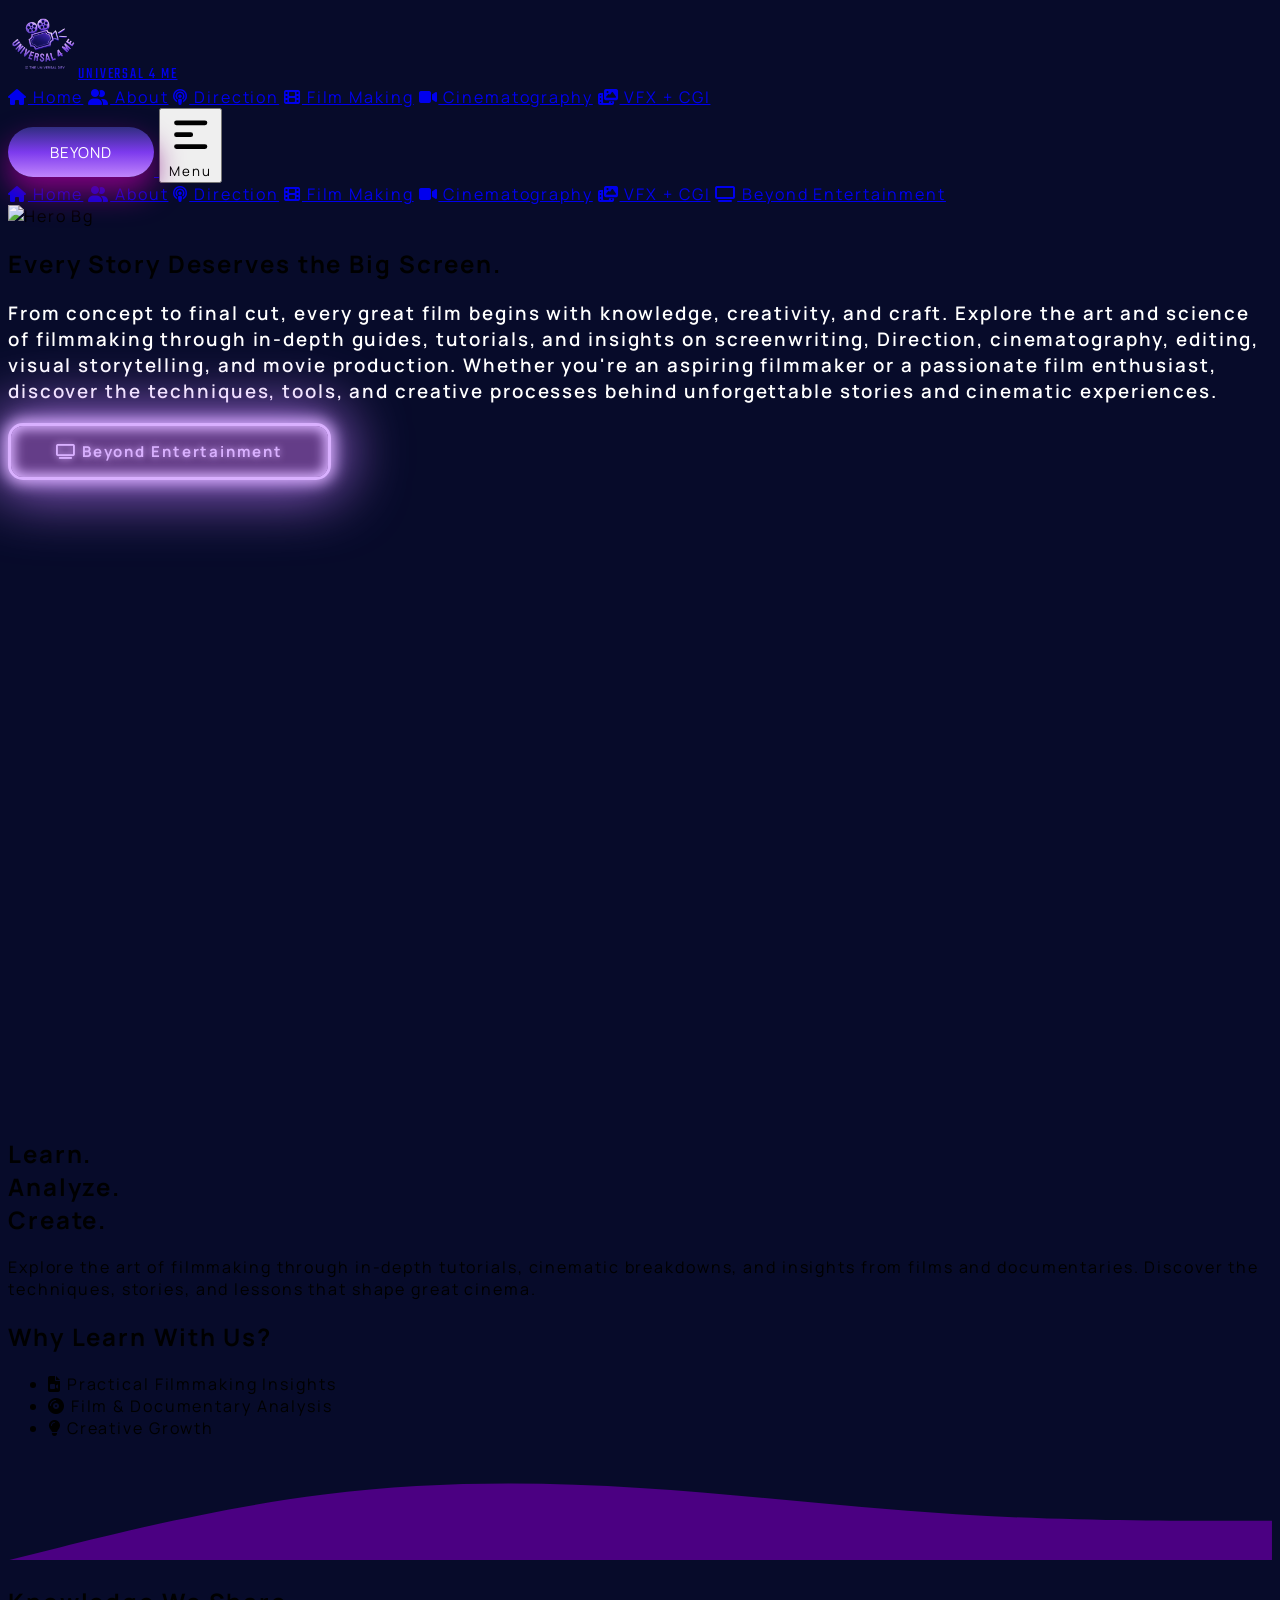
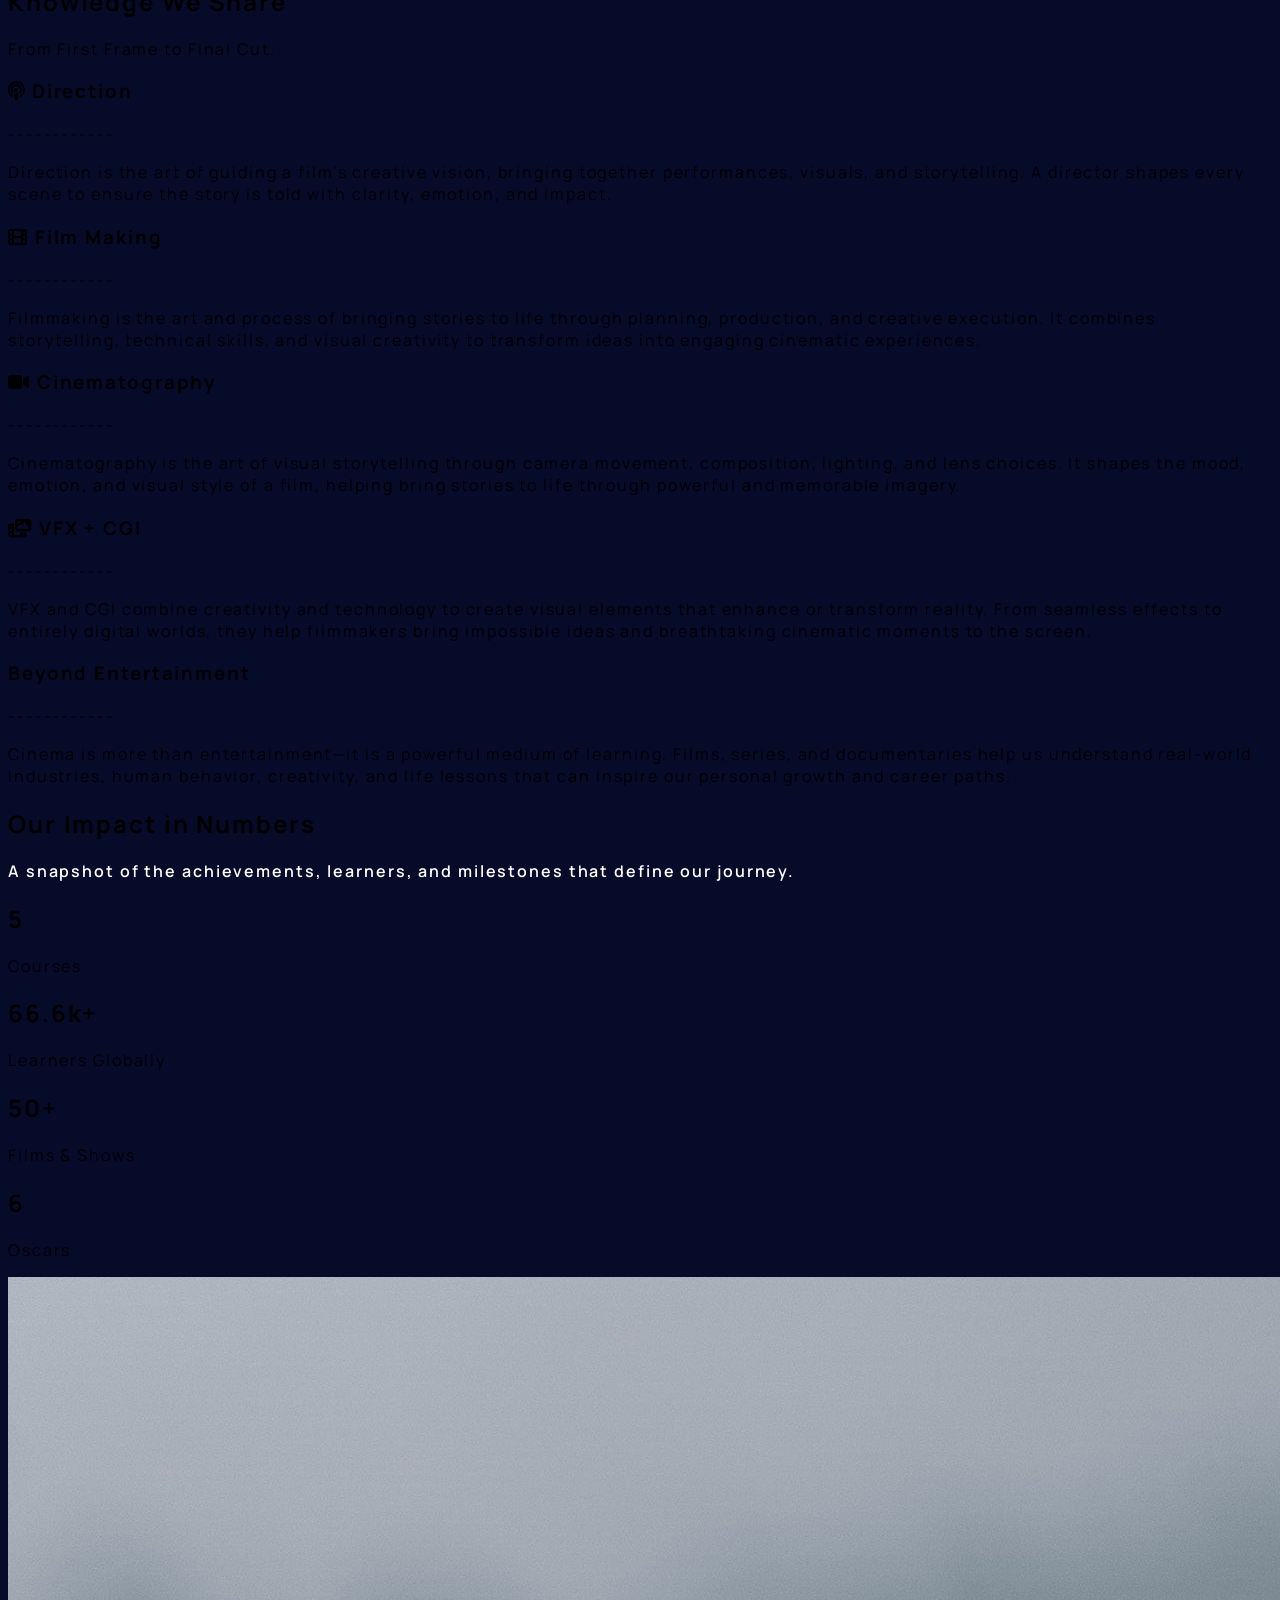
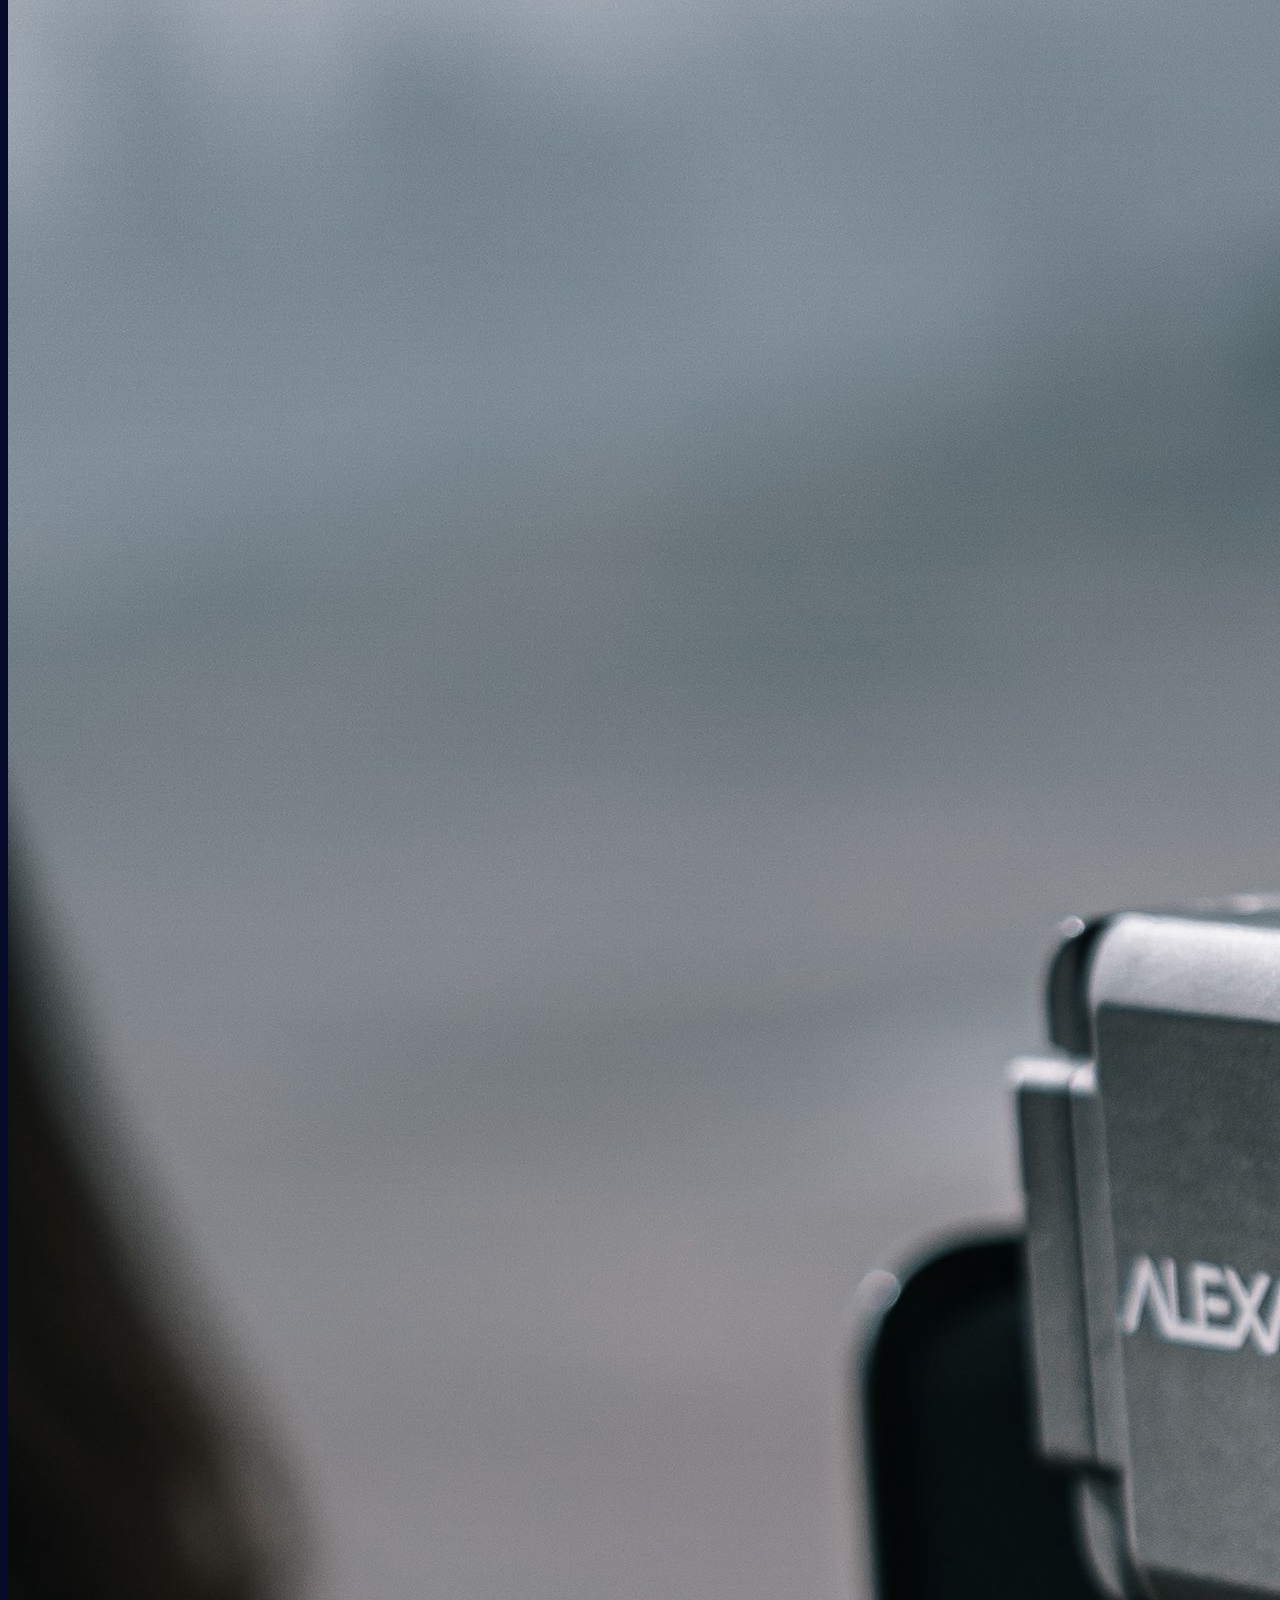
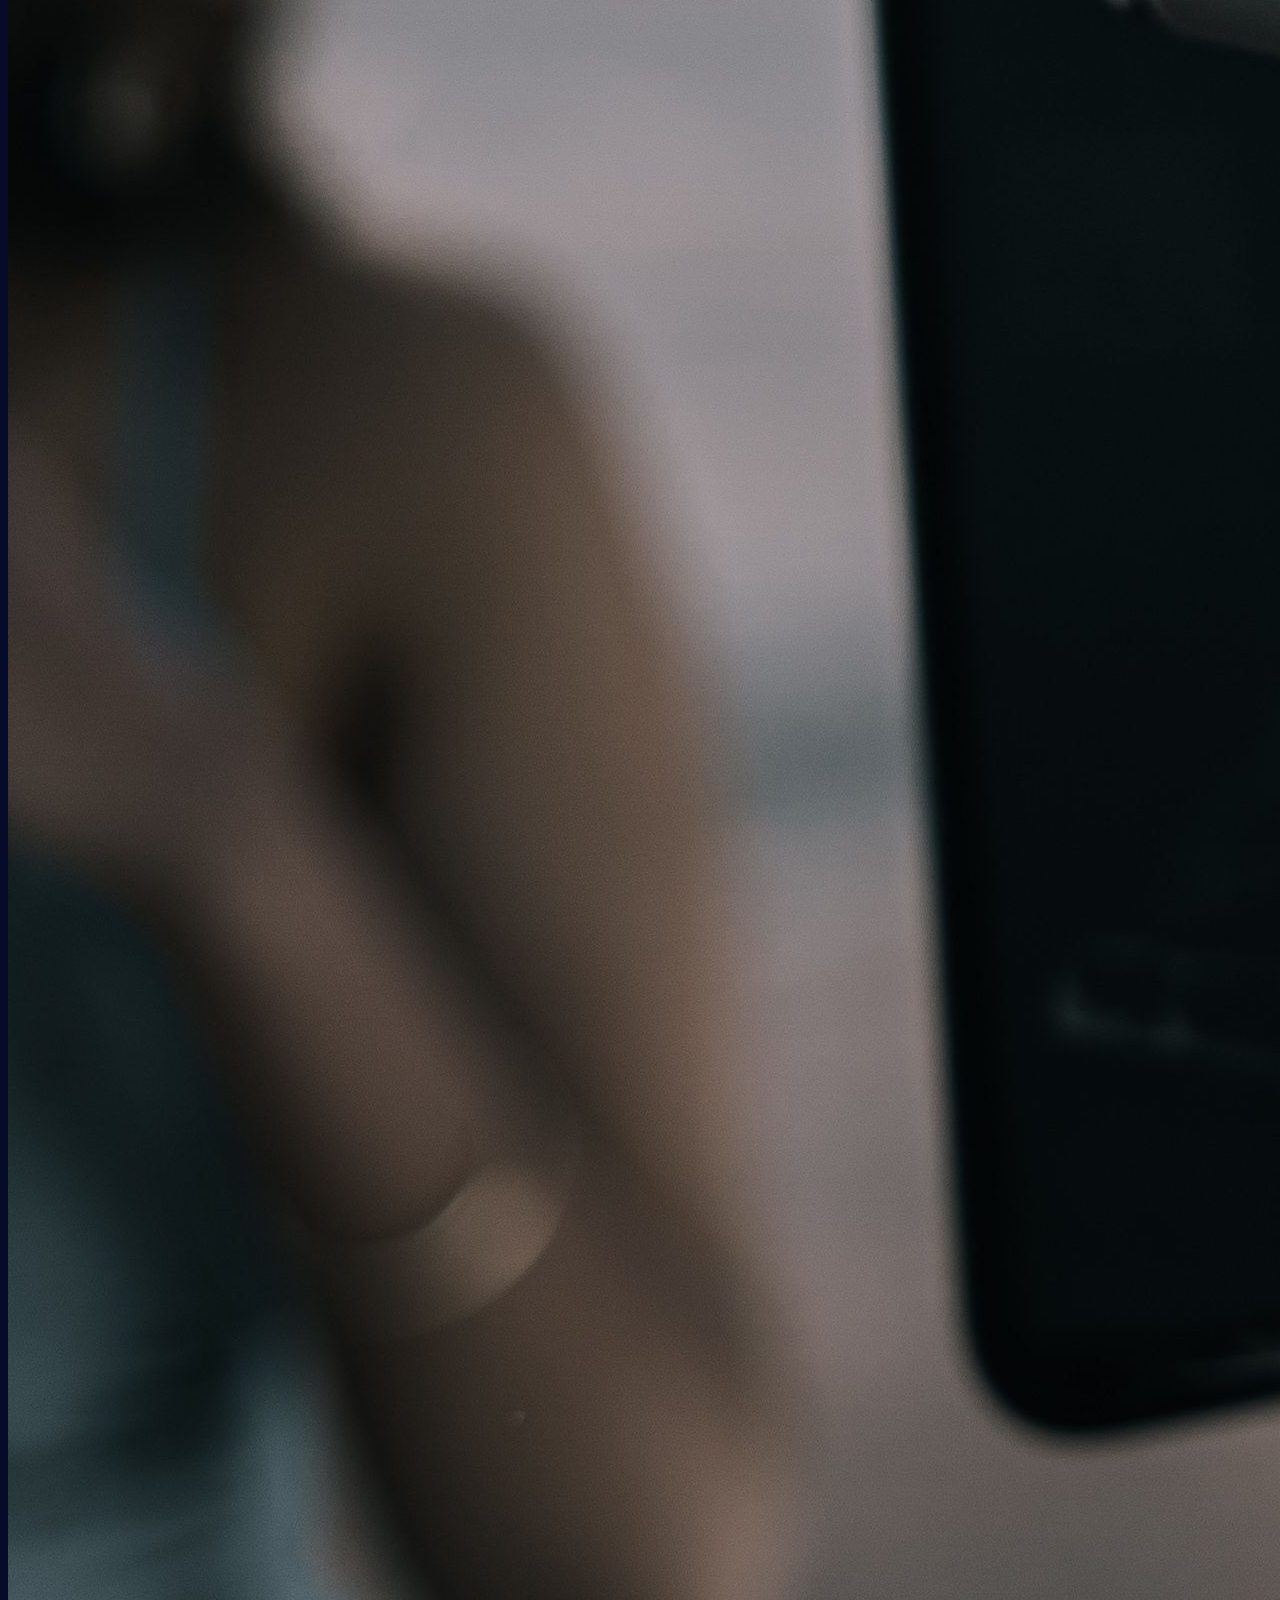
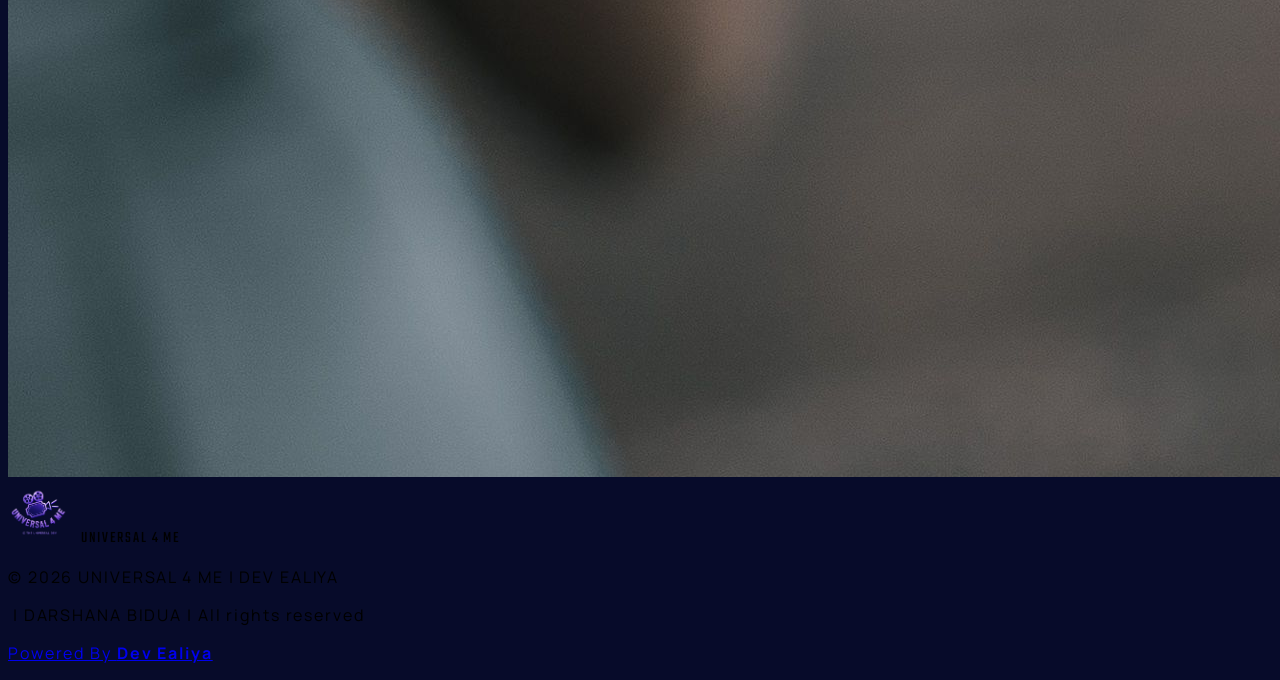
==== commit 00d7675c: "Add files via upload" ====
--- a/index.html
+++ b/index.html
@@ -76,14 +76,14 @@
 
           <a href="vfxcgi.html"
             class="bg-gradient-to-r from-purple-400 via-fuchsia-400 to-pink-400 bg-clip-text text-transparent text-lg font-semibold transition duration-100 hover:text-purple-200"><i
-              class="fa-solid fa-photo-film"></i> VFX & CGI</a>
+              class="fa-solid fa-photo-film"></i> VFX + CGI</a>
 
 
         </nav>
         <a href="curious.html" class="hidden sm:block">
           <button class="btn">
             <span class="btn-text-one">Beyond</span>
-            <span class="btn-text-two">Entertainment</span>
+            <span style="color: white;" class="btn-text-two">Entertainment</span>
           </button>
         </a>
         <button id="menuButton" type="button"
@@ -118,7 +118,7 @@
 
           <a href="vfxcgi.html"
             class="bg-gradient-to-r from-purple-400 via-fuchsia-400 to-pink-400 bg-clip-text text-transparent text-lg font-semibold transition duration-100 hover:text-purple-200"><i
-              class="fa-solid fa-photo-film"></i> VFX & CGI</a>
+              class="fa-solid fa-photo-film"></i> VFX + CGI</a>
 
           <a href="curious.html"
             class="bg-gradient-to-r from-purple-400 via-fuchsia-400 to-pink-400 bg-clip-text text-transparent text-lg font-semibold transition duration-100 hover:text-purple-200"><i
@@ -242,13 +242,11 @@
 
 
 
-
-
     <div class="container relative flex flex-col justify-between h-full max-w-6xl px-10 mx-auto xl:px-0 mt-5">
       <h2
         class="bg-gradient-to-r from-purple-400 via-fuchsia-400 to-pink-400 bg-clip-text text-transparent mb-1 text-3xl font-extrabold leading-tight">
-        Content We Provide</h2>
-      <p class="mb-12 text-lg text-white">Beginner To PRO</p>
+        Knowledge We Share</h2>
+      <p class="mb-12 text-lg text-white">From First Frame to Final Cut.</p>
       <div class="w-full">
         <div class="flex flex-col w-full mb-10 sm:flex-row">
           <div class="w-full mb-10 sm:mb-0 sm:w-1/2">
@@ -309,7 +307,7 @@
                 <div class="flex items-center -mt-1">
                   <h3
                     class="bg-gradient-to-r from-purple-400 via-fuchsia-400 to-pink-400 bg-clip-text text-transparent my-2 ml-3 text-lg font-bold text-gray-800">
-                    <i class="fa-solid fa-photo-film"></i> VFX & CGI</a></h3>
+                    <i class="fa-solid fa-photo-film"></i> VFX + CGI</a></h3>
                 </div>
                 <p class="mt-3 mb-1 text-xs font-medium text-yellow-400 uppercase">------------</p>
                 <p class="mb-2 text-black">VFX and CGI combine creativity and technology to create visual elements that
@@ -359,8 +357,8 @@
           <div class="w-full sm:p-4 px-4 mb-6">
             <h1
               class="bg-gradient-to-r from-purple-400 via-fuchsia-400 to-pink-400 bg-clip-text text-transparent title-font sm:text-4xl text-3xl mb-4 font-medium">
-              Our Statistic</h1>
-            <div class="leading-relaxed sub-text">Take a look at our wonderfull service statistic.</div>
+              Our Impact in Numbers</h1>
+            <div class="leading-relaxed sub-text">A snapshot of the achievements, learners, and milestones that define our journey.</div>
           </div>
           <div class="p-4 sm:w-1/2 lg:w-1/4 w-1/2">
             <h2
--- a/style.css
+++ b/style.css
@@ -12,7 +12,7 @@
   font-family: 'Teko', sans-serif;
 }
 
-/* From Uiverse.io by cssbuttons-io */
+
 .glowbtn {
   --glow-color: rgb(217, 176, 255);
   --glow-spread-color: rgba(191, 123, 255, 0.781);
@@ -105,19 +105,16 @@
 .btn {
   width: 146px;
   height: 50px;
-  /* background: linear-gradient(to top, #5eae63, #429f47, #51a454); */
-  /* background: linear-gradient(to top, #ea5f02, #FF6601, #d85700); */
-  /* background: linear-gradient(to top, #00154c, #12376e, #23487f); */
-  /* background-color: #1ca3ff; */
-  background-color: #a460f5;
+background: linear-gradient(to top, #c084fc, #7c3aed, #312e81);
+  /* background-color: #a460f5; */
   color: white;
   border-radius: 50px;
   border: none;
   outline: none;
   cursor: pointer;
   position: relative;
-  font-style: bold;
-  /* box-shadow: 0 15px 30px green; */
+  font-style: bolder;
+  box-shadow: 0 15px 30px purple;
   overflow: hidden;
 }
 
